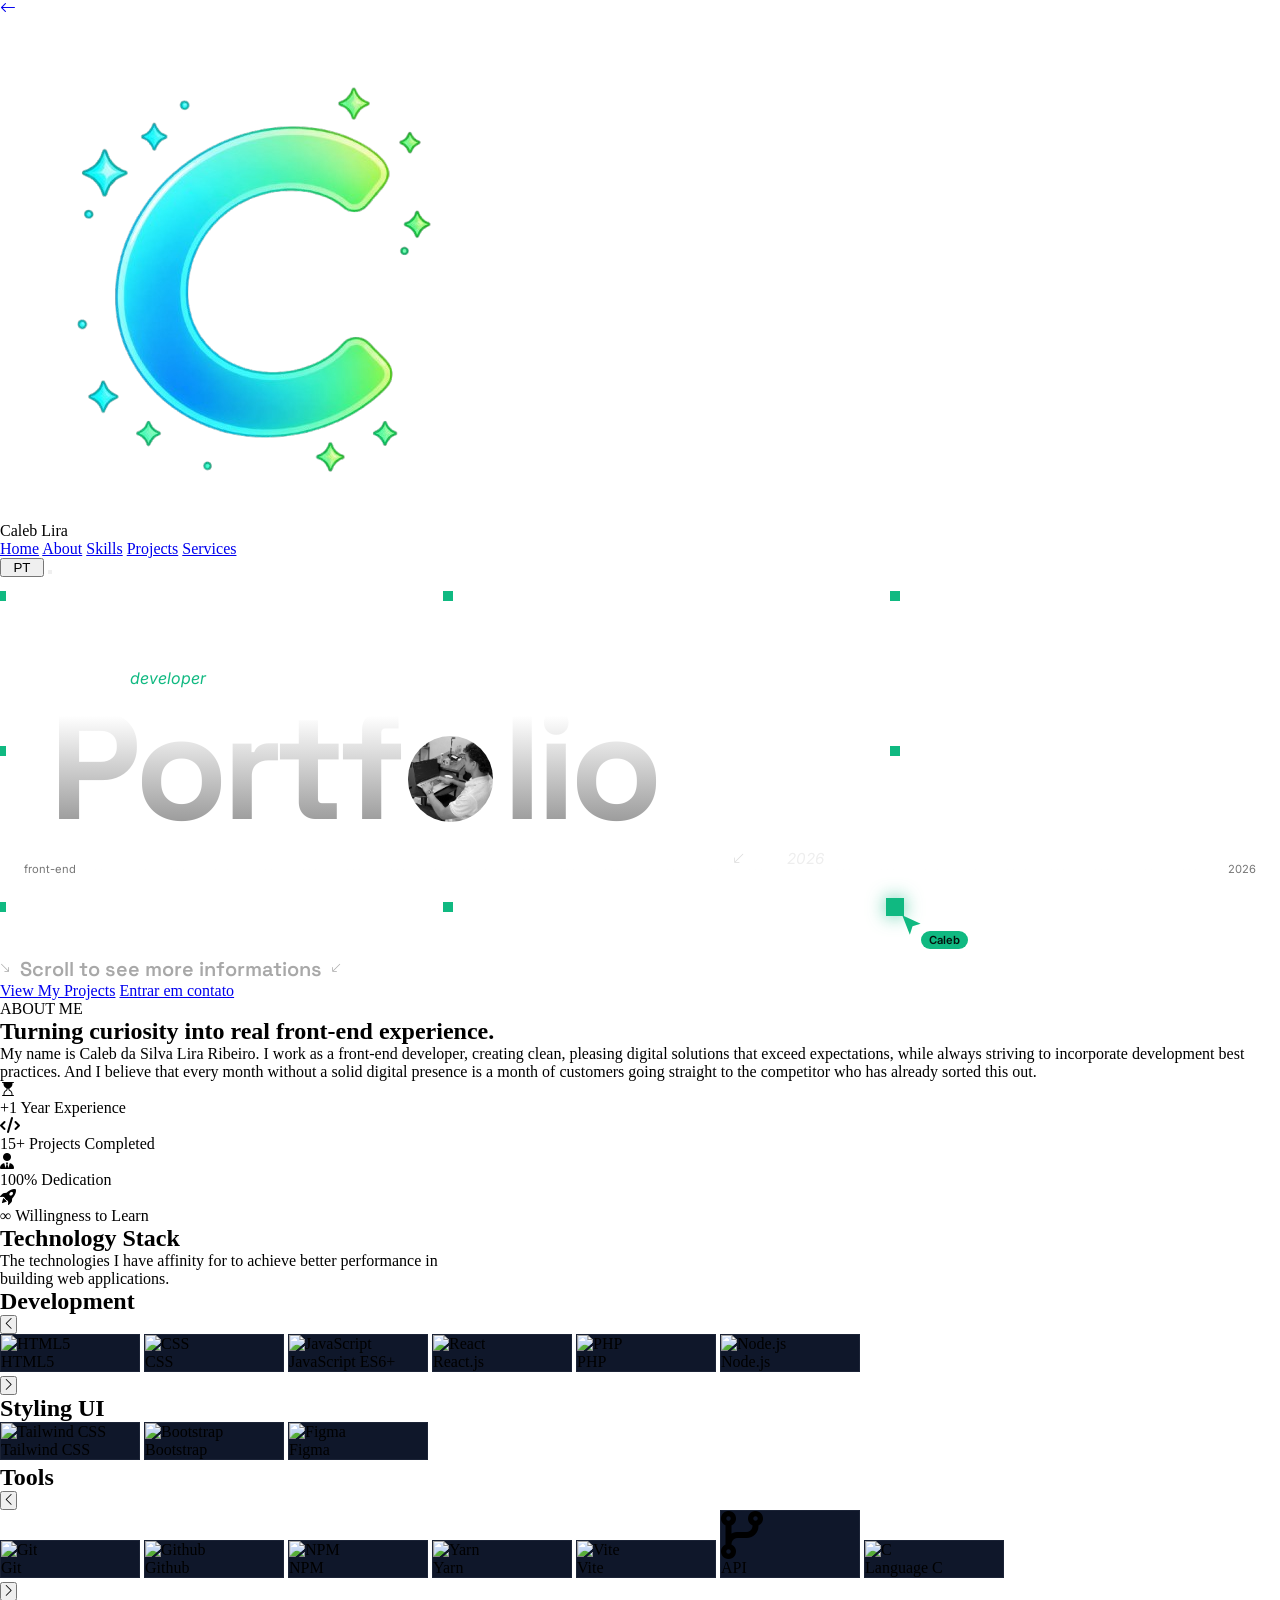
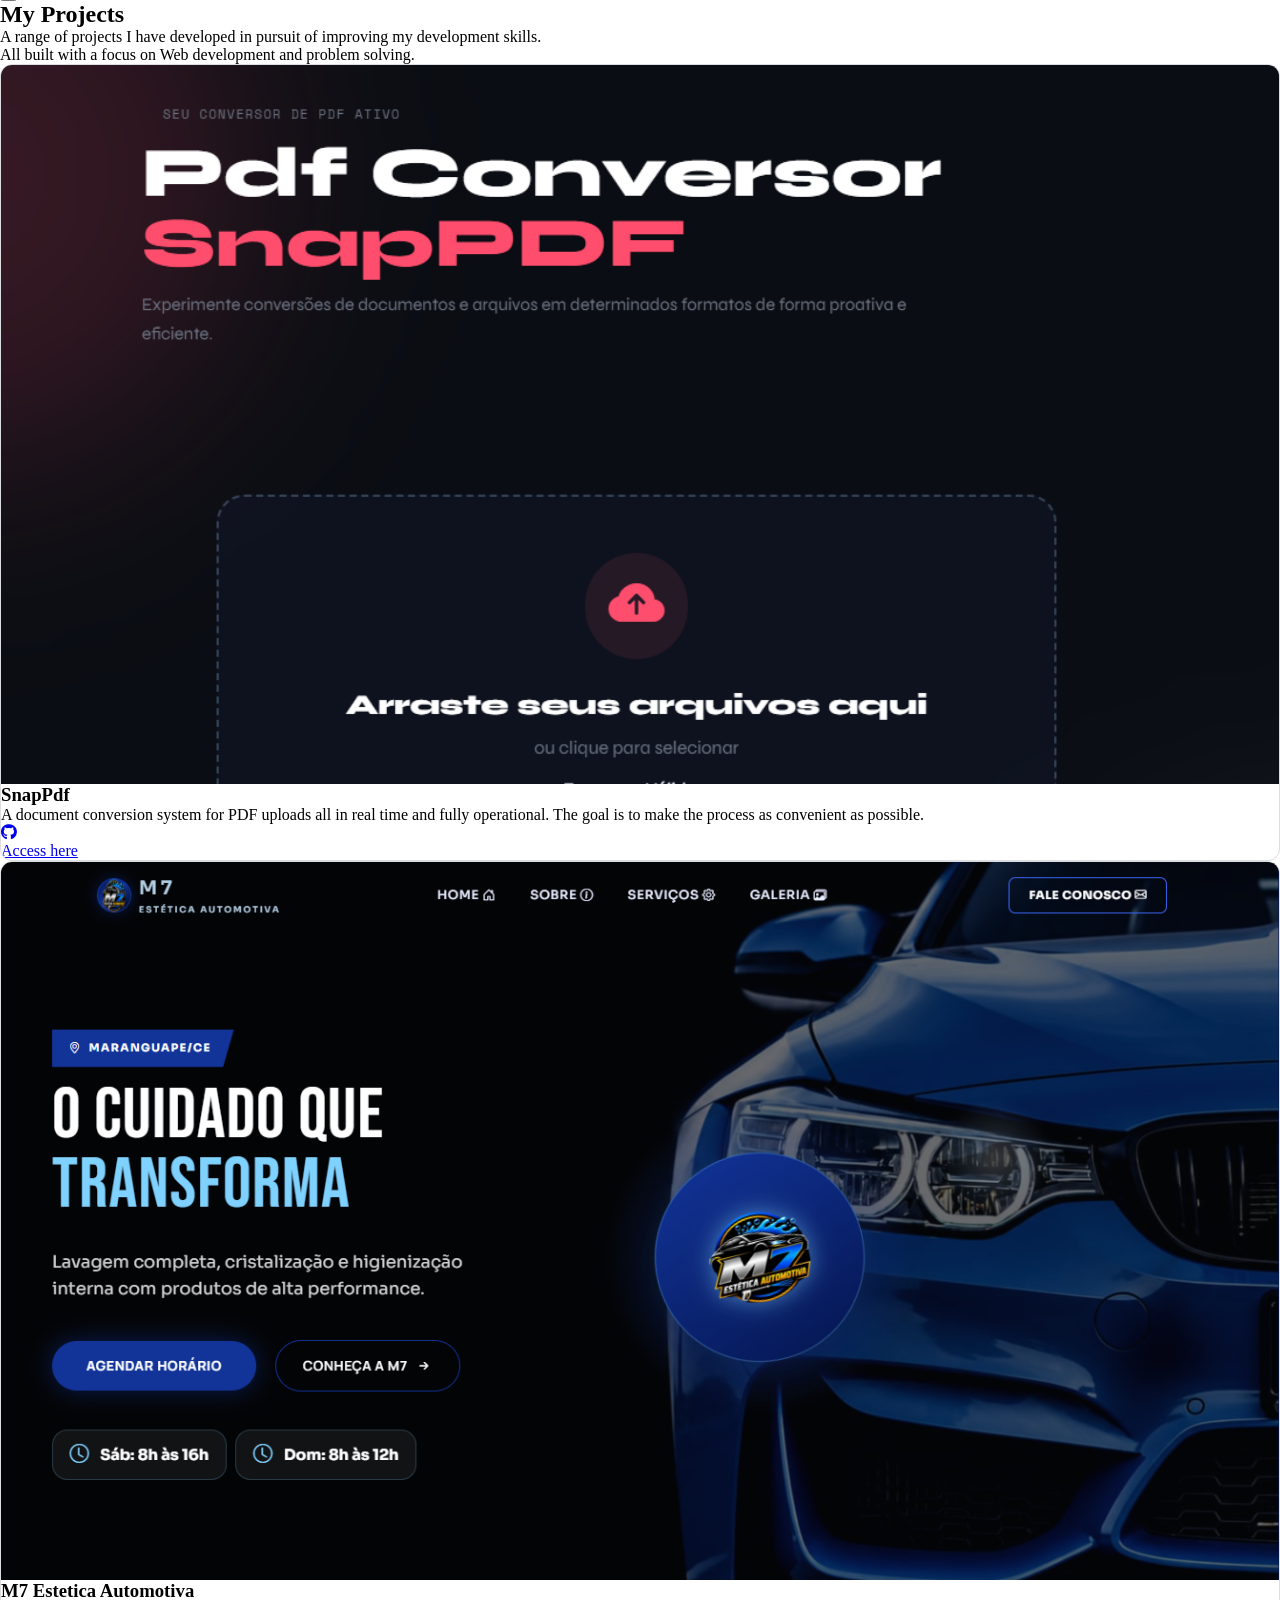
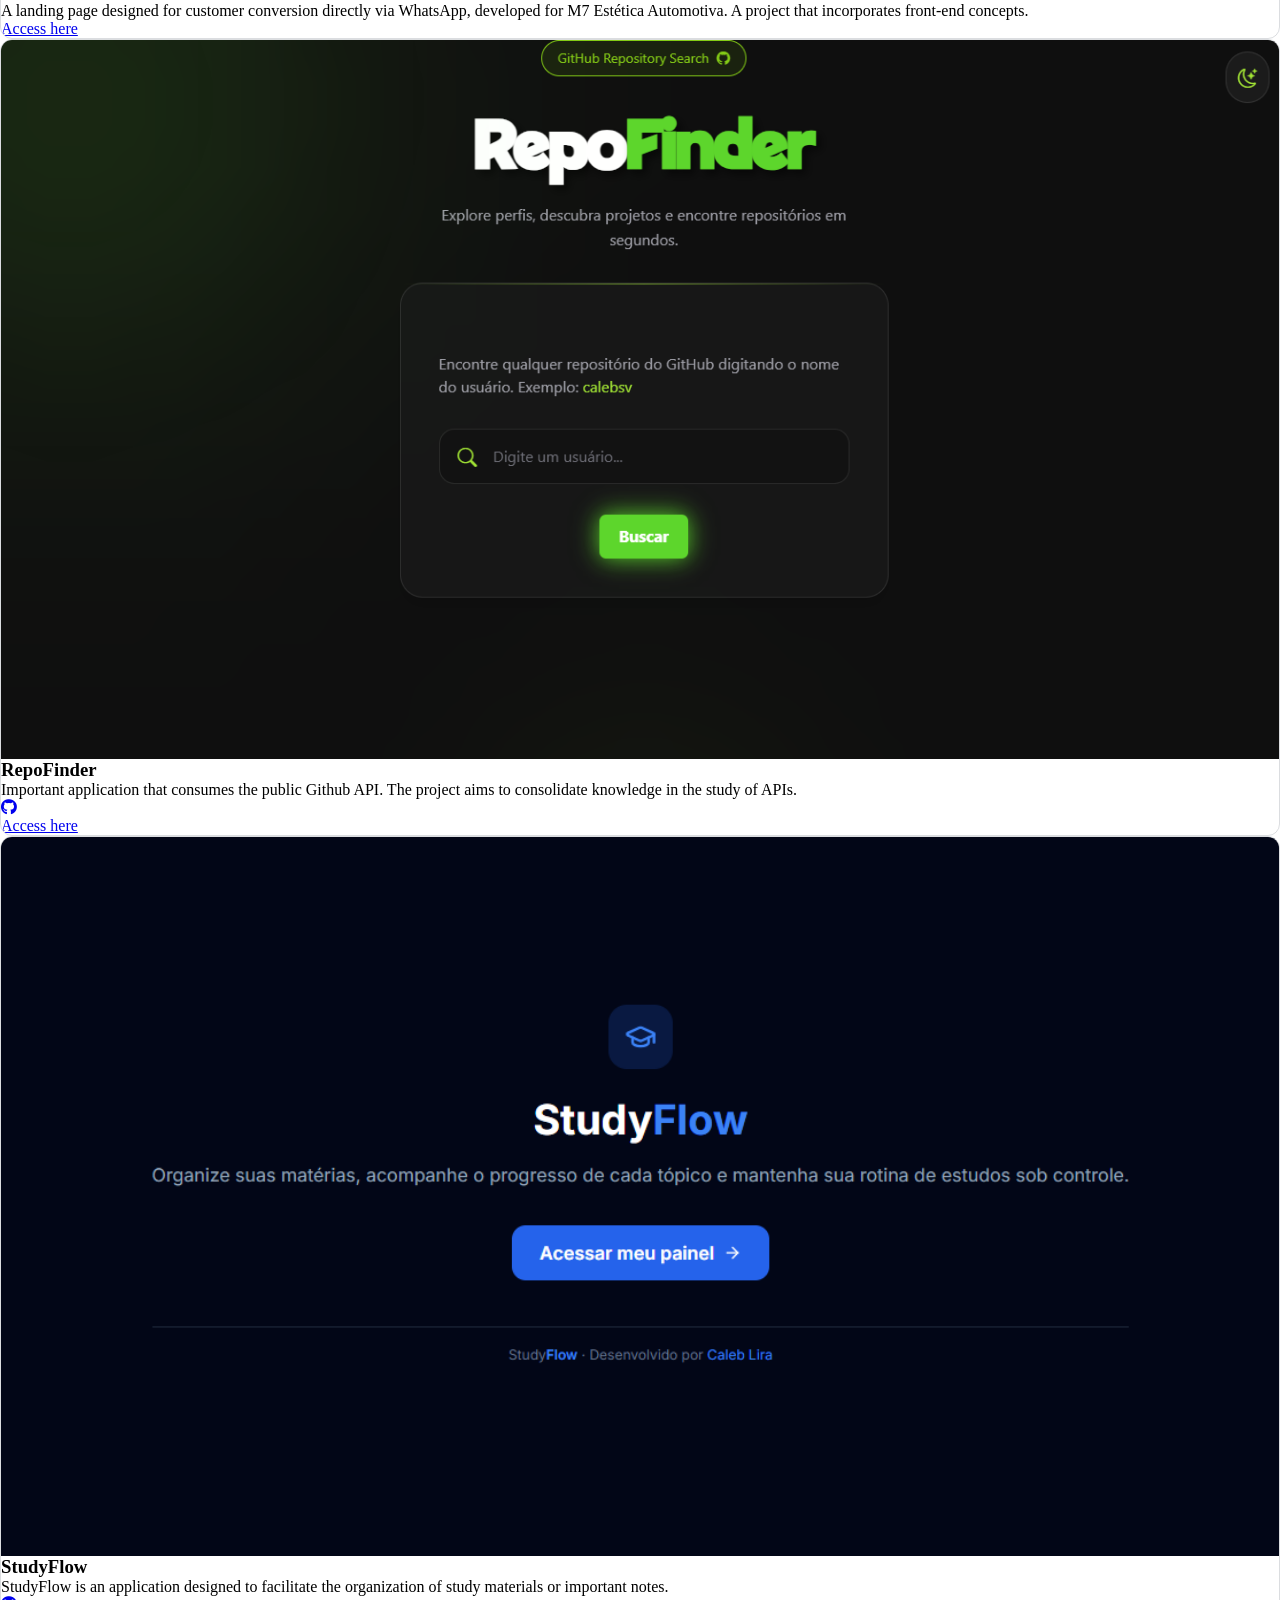
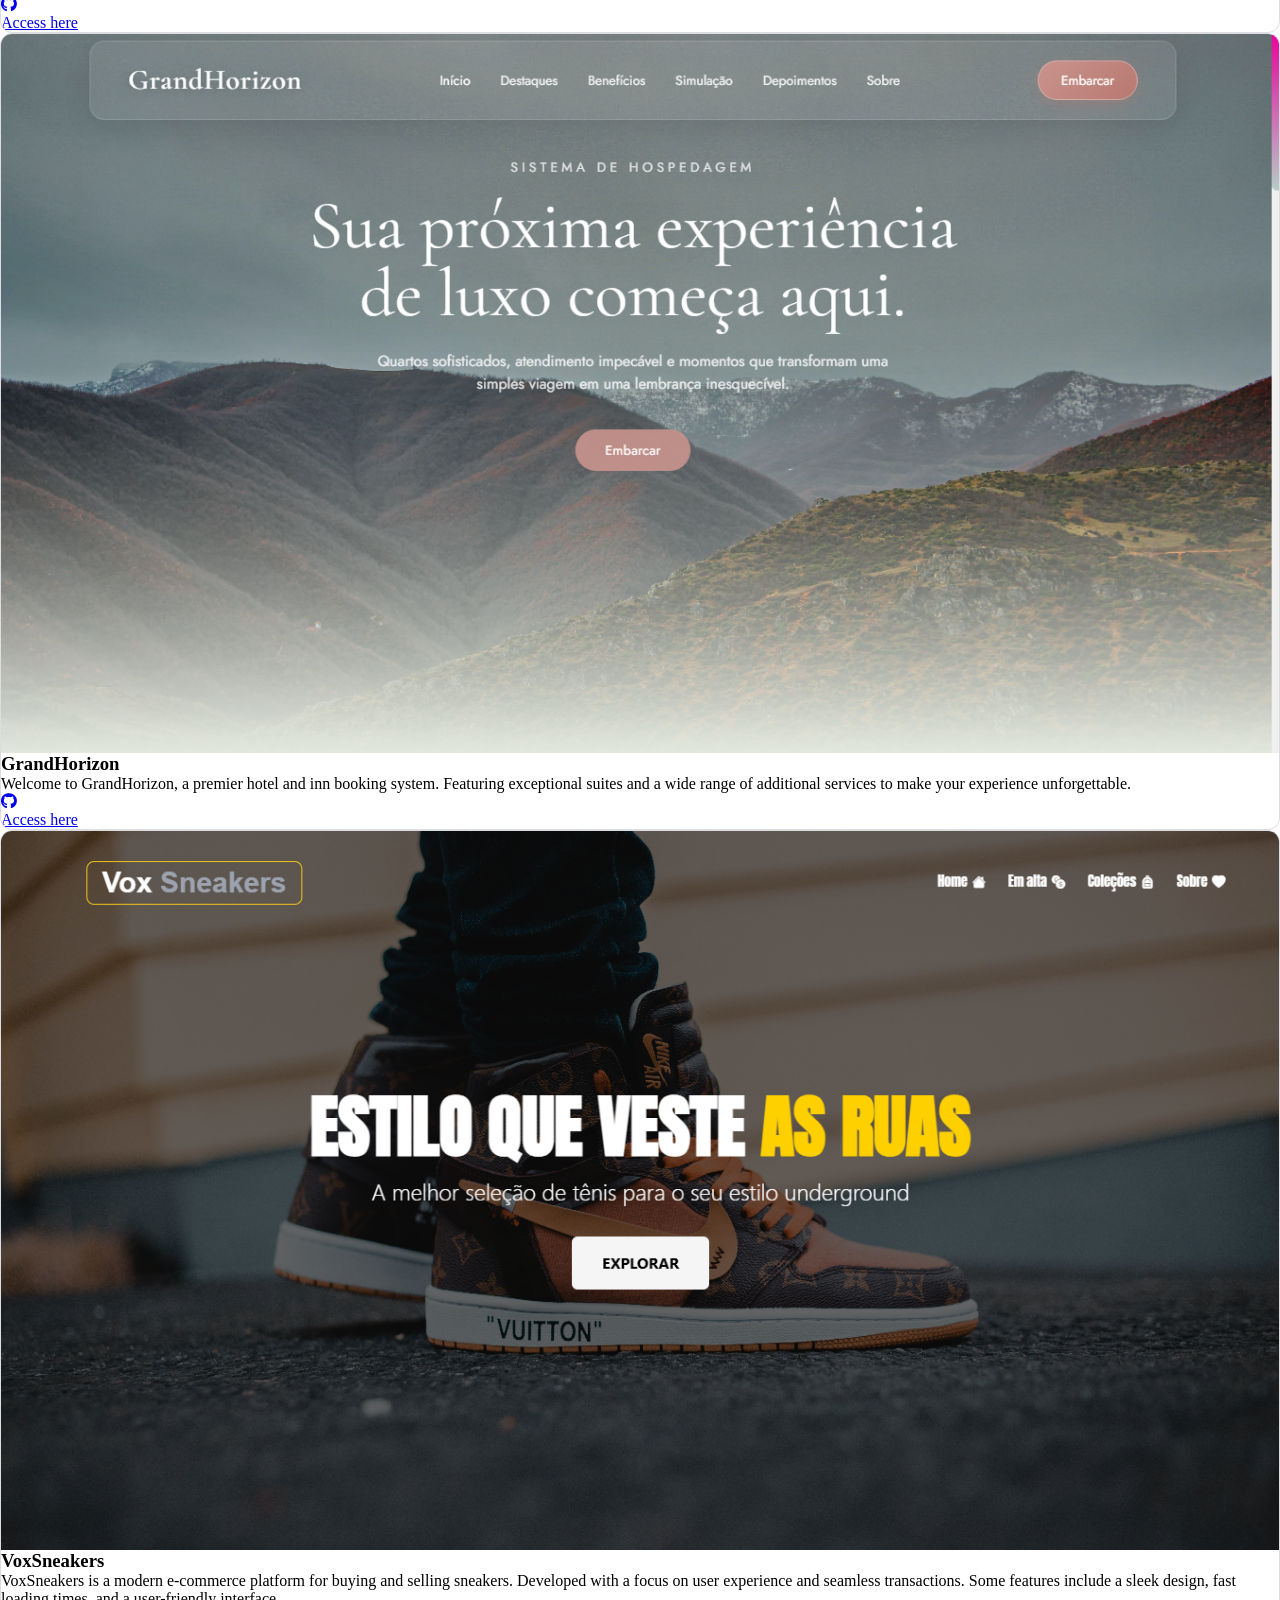
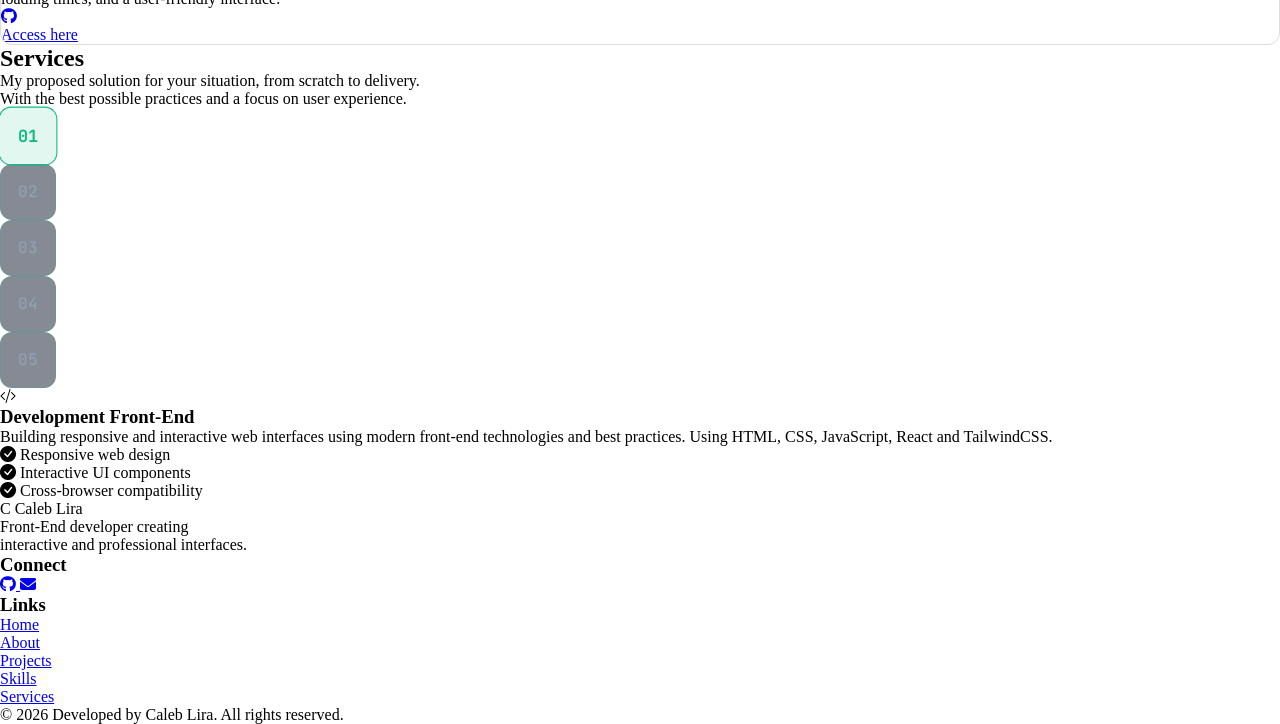
==== src/portfolio.html @ 84e89647 "feat: hero modificada" ====
<!DOCTYPE html>
<html lang="en">

<head>
  <meta charset="UTF-8" />
  <meta name="viewport" content="width=device-width, initial-scale=1.0" />
  <title>Caleb Lira | Front-End Developer</title>
  <script src="https://cdn.tailwindcss.com"></script>
  <link rel="stylesheet" href="https://cdnjs.cloudflare.com/ajax/libs/font-awesome/6.5.0/css/all.min.css" />
  <link rel="stylesheet" href="https://cdn.jsdelivr.net/gh/devicons/devicon@v2.15.1/devicon.min.css">
  <link rel="shortcut icon" href="assets/img/favicon.png" type="image/png">
  <meta name="description" content="Caleb Lira | Front-End Developer">
  <link rel="stylesheet" href="https://cdn.jsdelivr.net/npm/bootstrap-icons@1.11.3/font/bootstrap-icons.css">
  <link rel="preconnect" href="https://fonts.googleapis.com">
  <link rel="preconnect" href="https://fonts.gstatic.com" crossorigin>
  <link
    href="https://fonts.googleapis.com/css2?family=Inter:wght@300;400;500;600&family=Poppins:wght@600;700;800&display=swap"
    rel="stylesheet">
  <link href="https://fonts.googleapis.com/css2?family=Sora:wght@500;600;700&display=swap" rel="stylesheet">
  <link rel="preconnect" href="https://fonts.googleapis.com">
  <link rel="preconnect" href="https://fonts.gstatic.com" crossorigin>
  <link href="https://fonts.googleapis.com/css2?family=Space+Grotesk:wght@300..700&display=swap" rel="stylesheet">
  <link href="https://fonts.googleapis.com/css2?family=JetBrains+Mono:wght@400;500;600&display=swap" rel="stylesheet">
  <link rel="stylesheet" href="main.css">
  <script>
    tailwind.config = {
      theme: {
        extend: {
          colors: {
            primary: '#0f172a',
            secondary: '#10b981',
            night: "#060419",
          },
          fontFamily: {
            title: ['Poppins', 'sans-serif'],
            brand: ['Space Grotesk', 'sans-serif'],
            mono: ['JetBrains Mono', 'monospace'],
          }
        }
      }
    }
  </script>
</head>

<!--PORTFOLIO BY CALEBÃO-->

<body class="font-sans bg-night text-gray-200 overflow-x-hidden">

  <section class="relative overflow-hidden min-h-screen flex items-center justify-center px-4 pt-24 pb-24 sm:px-6"
    id="home">

    <div class="absolute inset-0 -z-10 pointer-events-none hero-bg"></div>

    <nav id="navbar" class="fixed top-0 left-0 w-full bg-transparent transition-all duration-300 ease-out z-50">
      <div class="px-6 py-4 max-w-7xl mx-auto flex items-center justify-between">
        <div class="nav-logo flex items-center gap-2 font-bold text-xl select-none">
          <a href="index.html" target="_self" data-i18n-aria="aria_back" aria-label="Go back to previous page" class="group w-9 h-9 flex items-center justify-center 
           rounded-full border border-secondary/50 
           text-white hover:text-slate-900 
           hover:bg-secondary 
           hover:-translate-x-1 
           transition-all duration-300
           hover:shadow-[0_0_20px_rgba(0,255,200,0.5)]">

            <i class="bi bi-arrow-left text-lg"></i>

          </a>
          <div
            class="w-9 h-9 flex items-center justify-center rounded-full bg-transparent border border-secondary text-primary font-bold">
            <img src="assets/img/favicon.png" alt="Logo"
              class="rounded-full hover:scale-110 transition-transform duration-300"></div>
          <span
            class="font-brand font-semibold hover:text-secondary transition-transform duration-300 transition-colors">
            Caleb Lira</span>
        </div>

        <div
          class="hidden md:flex absolute left-1/2 -translate-x-1/2 flex items-center gap-10 font-brand text-lg select-none">
          <a href="#home" data-i18n="nav_home" class="nav-link hover:text-secondary transition-colors">Home</a>
          <a href="#about" data-i18n="nav_about" class="nav-link hover:text-secondary transition-colors">About</a>
          <a href="#skills" data-i18n="nav_skills" class="nav-link hover:text-secondary transition-colors">Skills</a>
          <a href="#projects" data-i18n="nav_projects"
            class="nav-link hover:text-secondary transition-colors">Projects</a>
          <a href="#services" data-i18n="nav_services"
            class="nav-link hover:text-secondary transition-colors">Services</a>
        </div>

        <div class="flex items-center gap-3">
          <button id="langToggle" type="button" aria-label="Switch to Portuguese" class="flex items-center justify-center px-3 py-1.5 rounded-full border border-secondary/60
                   text-xs sm:text-sm font-brand font-semibold text-white
                   hover:bg-secondary hover:text-slate-900
                   hover:shadow-[0_0_20px_rgba(0,255,200,0.5)]
                   transition-all duration-300 select-none">
            PT
          </button>

          <button id="menuBtn" class="md:hidden relative w-8 h-6 flex flex-col justify-between z-50"
            data-i18n-aria="aria_menu" aria-label="Open menu">
            <span class="hamburger-line block h-0.5 w-full bg-white rounded"></span>
            <span class="hamburger-line block h-0.5 w-full bg-white rounded"></span>
            <span class="hamburger-line block h-0.5 w-full bg-white rounded"></span>
          </button>
        </div>

      </div>
    </nav>

    <div id="mobileMenu" class="fixed top-0 right-0 h-full w-64 bg-slate-900/95 backdrop-blur-lg border-l border-secondary z-40
         flex flex-col items-center justify-center gap-8 font-brand text-xl
         translate-x-full transition-transform duration-300 ease-in-out select-none">
      <a href="#home" data-i18n="nav_home" class="mobile-link hover:text-secondary transition-colors">Home</a>
      <a href="#about" data-i18n="nav_about" class="mobile-link hover:text-secondary transition-colors">About</a>
      <a href="#skills" data-i18n="nav_skills" class="mobile-link hover:text-secondary transition-colors">Skills</a>
      <a href="#projects" data-i18n="nav_projects"
        class="mobile-link hover:text-secondary transition-colors">Projects</a>
      <a href="#services" data-i18n="nav_services"
        class="mobile-link hover:text-secondary transition-colors">Services</a>
    </div>

    <div id="menuOverlay"
      class="fixed inset-0 bg-black/60 z-30 opacity-0 pointer-events-none transition-opacity duration-300"></div>
    <div id="glow" class="pointer-events-none fixed w-32 h-32 sm:w-40 sm:h-40 bg-cyan-500/30 rounded-full blur-3xl">
    </div>

    <!-- conteúdo da hero -->
    <div class="w-full flex flex-col items-center select-none">

      <div class="hx-box">
        <span class="hx-h" data-p="tl"></span>
        <span class="hx-h" data-p="tm"></span>
        <span class="hx-h" data-p="tr"></span>
        <span class="hx-h" data-p="ml"></span>
        <span class="hx-h" data-p="mr"></span>
        <span class="hx-h" data-p="bl"></span>
        <span class="hx-h" data-p="bm"></span>
        <span class="hx-h hx-h--lg" data-p="br"></span>

        <div class="hx-cursor" aria-hidden="true">
          <svg viewBox="0 0 24 24" width="26" height="26">
            <path d="M3 2l17 8-7.5 2.2L10 20z" fill="currentColor" />
          </svg>
          <span>Caleb</span>
        </div>

        <p class="hx-label" data-i18n-html="hero_label"><b>Front-end</b> <i>developer</i></p>

        <h1 class="hx-title" aria-label="Portfolio">
          <span aria-hidden="true"><span class="hx-mask"><span class="hx-ch" style="--i:0">P</span></span><!--
  --><span class="hx-mask"><span class="hx-ch" style="--i:1">o</span></span><!--
  --><span class="hx-mask"><span class="hx-ch" style="--i:2">r</span></span><!--
  --><span class="hx-mask"><span class="hx-ch" style="--i:3">t</span></span><!--
  --><span class="hx-mask"><span class="hx-ch" style="--i:4">f</span></span><!--
  --><span class="hx-orb"><img src="assets/img/perfil.jpeg" alt=""></span><!--
  --><span class="hx-mask"><span class="hx-ch" style="--i:6">l</span></span><!--
  --><span class="hx-mask"><span class="hx-ch" style="--i:7">i</span></span><!--
  --><span class="hx-mask"><span class="hx-ch" style="--i:8">o</span></span></span>
        </h1>

        <div class="hx-meta">
          <span class="hx-meta-btn"><i class="bi bi-arrow-down-left"></i></span>
          <span class="hx-year">2026</span>
        </div>

        <span class="hx-glass" aria-hidden="true"></span>
      </div>

      <p class="hx-hint">
        <i class="bi bi-arrow-down-right"></i>
        <span data-i18n="hero_hint">Scroll to see more informations</span>
        <i class="bi bi-arrow-down-left"></i>
      </p>

      <div class="hx-cta flex flex-col sm:flex-row gap-4 w-full sm:w-auto mt-6">
        <a href="#projects" data-i18n="btn_view_projects"
          class="text-center px-6 py-3 bg-secondary text-primary font-brand rounded-lg font-semibold hover:-translate-y-1 transition btnBrowse transition-all duration-300 hover:shadow-[0_0_30px_rgba(16,185,129,0.6)]">
          View My Projects
        </a>
        <a href="https://wa.me/5585998487745" target="_blank" class="group relative overflow-hidden text-center px-6 py-3 rounded-lg border border-secondary
         text-white font-brand font-semibold hover:-translate-y-1 transition-all duration-300
         hover:shadow-[0_0_30px_rgba(16,185,129,0.6)]">
          <span class="absolute inset-0 bg-gradient-to-r from-emerald-400 to-secondary scale-x-0 origin-left
               transition-transform duration-500 group-hover:scale-x-100"></span>
          <span data-i18n="btn_cta_wpp"
            class="relative z-10 group-hover:text-slate-900 transition-colors duration-300">Entrar em contato</span>
        </a>
      </div>
    </div>

    <div class="hx-rail" aria-hidden="true">
      <span>front-end</span><i></i><span>2026</span>
    </div>

  </section>

  <div class="fade-inn card">
    <section id="about" class="relative pb-32 px-4 mx-auto pt-24 font-brand max-w-6xl">

      <div class="grid grid-cols-1 md:grid-cols-2 gap-12 items-center">

        <div class="reveal select-none">
          <span data-i18n="about_badge"
            class="inline-block text-xs font-semibold tracking-wider text-white px-3 py-1 mb-4">
            ABOUT ME
          </span>

          <h2 class="text-3xl sm:text-4xl font-bold text-white leading-tight mb-4">
            <span data-i18n="about_heading1">Turning curiosity into</span>
            <span data-i18n="about_heading2" class="text-secondary">real front-end experience.</span>
          </h2>

          <p data-i18n="about_paragraph" class="text-slate-400 text-base leading-relaxed mb-8 max-w-md">
            My name is Caleb da Silva Lira Ribeiro. I work as a front-end developer, creating clean, pleasing digital
            solutions that exceed expectations, while always striving to incorporate development best practices. And I
            believe that every month without a solid digital presence is a month of customers going straight to the
            competitor who has already sorted this out.
          </p>

        </div>

        <div class="grid grid-cols-2 gap-6 reveal reveal-delay-1 select-none">

          <div class="flex flex-col gap-2">
            <div
              class="w-11 h-11 rounded-lg bg-gradient-to-br from-sky-900 to-slate-900 flex items-center justify-center text-secondary text-lg hover:scale-110 transition-transform duration-300">
              <i class="bi bi-hourglass-top"></i>
            </div>
            <span class="text-2xl font-bold text-white">+1</span>
            <span data-i18n="stat_year" class="text-sm text-slate-400">Year Experience</span>
          </div>

          <div class="flex flex-col gap-2">
            <div
              class="w-11 h-11 rounded-lg bg-gradient-to-br from-sky-900 to-slate-900 flex items-center justify-center text-secondary text-lg hover:scale-110 transition-transform duration-300">
              <i class="fas fa-code"></i>
            </div>
            <span class="text-2xl font-bold text-white">15+</span>
            <span data-i18n="stat_projects" class="text-sm text-slate-400">Projects Completed</span>
          </div>

          <div class="flex flex-col gap-2">
            <div
              class="w-11 h-11 rounded-lg bg-gradient-to-br from-sky-900 to-slate-900 flex items-center justify-center text-secondary text-lg hover:scale-110 transition-transform duration-300">
              <i class="fas fa-user-tie"></i>
            </div>
            <span class="text-2xl font-bold text-white">100%</span>
            <span data-i18n="stat_dedication" class="text-sm text-slate-400">Dedication</span>
          </div>

          <div class="flex flex-col gap-2">
            <div
              class="w-11 h-11 rounded-lg bg-gradient-to-br from-sky-900 to-slate-900 flex items-center justify-center text-secondary text-lg hover:scale-110 transition-transform duration-300">
              <i class="bi bi-rocket-takeoff-fill"></i>
            </div>
            <span class="text-2xl font-bold text-white">∞</span>
            <span data-i18n="stat_learn" class="text-sm text-slate-400">Willingness to Learn</span>
          </div>

        </div>
      </div>

    </section>
  </div>

  <div class="fade-inn card">
    <section id="skills"
      class="h-auto py-20 px-10 font-brand bg-gradient-to-br from-slate-900 via-blue-950 to-emerald-950 text-white select-none">
      <h2 data-i18n="skills_title" class="text-3xl font-bold text-center mb-5 reveal">Technology Stack</h2>
      <p data-i18n-html="skills_subtitle" class="text-center mb-8 font-semibold text-secondary reveal">The technologies
        I have affinity for to achieve
        better
        performance in <br>building web applications.</p>

      <div class="py-6 px-4 space-y-10">
        <div class="relative max-w-6xl mx-auto bg-slate-900 rounded-2xl p-6 shadow-lg reveal">
          <h2 data-i18n="skills_dev_title" class="text-2xl font-bold mb-4 text-center">Development</h2>
          <button id="prevFront"
            class="opacity-0 pointer-events-none absolute left-0 top-1/2 -translate-y-1/2 z-20 w-12 h-12 rounded-full bg-white/10 backdrop-blur-lg border border-white/10 text-white hover:bg-primary hover:border-lime-500 hover:scale-110 transition-all duration-300 shadow-lg flex items-center justify-center">
            <i class="bi bi-chevron-left text-xl"></i>
          </button>
          <div class="flex gap-6 overflow-x-auto scroll-smooth px-12" id="frontSlider">
            <div
              class="relative bg-gray-800 rounded-xl p-5 hover:bg-gray-700 transition-all duration-300 shadow-lg hover:shadow-xl w-36 sm:w-44 cursor-pointer skill-card mt-4 flex-shrink-0">
              <div class="w-full h-24 sm:h-28 flex items-center justify-center">
                <img src="https://cdn.jsdelivr.net/gh/devicons/devicon@2.16.0/icons/html5/html5-original.svg"
                  class="w-16 h-16 skill-icon" alt="HTML5" />
              </div>
              <div class="text-center mt-2">
                <span class="text-sm font-medium">HTML5</span>
              </div>
            </div>

            <div
              class="relative bg-gray-800 rounded-xl p-5 hover:bg-gray-700 transition-all duration-300 shadow-lg hover:shadow-xl w-36 sm:w-44 cursor-pointer skill-card mt-4 flex-shrink-0">
              <div class="w-full h-24 sm:h-28 flex items-center justify-center">
                <img src="https://cdn.jsdelivr.net/gh/devicons/devicon@2.16.0/icons/css3/css3-original.svg"
                  class="w-16 h-16 skill-icon" alt="CSS" />
              </div>
              <div class="text-center mt-2">
                <span class="text-sm font-medium">CSS</span>
              </div>
            </div>

            <div
              class="relative bg-gray-800 rounded-xl p-5 hover:bg-gray-700 transition-all duration-300 shadow-lg hover:shadow-xl w-36 sm:w-44 cursor-pointer skill-card mt-4 flex-shrink-0">
              <div class="w-full h-24 sm:h-28 flex items-center justify-center">
                <img src="https://cdn.jsdelivr.net/gh/devicons/devicon@2.16.0/icons/javascript/javascript-original.svg"
                  class="w-16 h-16 skill-icon" alt="JavaScript" />
              </div>
              <div class="text-center mt-2">
                <span class="text-sm font-medium">JavaScript ES6+</span>
              </div>
            </div>

            <div
              class="relative bg-gray-800 rounded-xl p-5 hover:bg-gray-700 transition-all duration-300 shadow-lg hover:shadow-xl w-36 sm:w-44 cursor-pointer skill-card mt-4 flex-shrink-0">
              <div class="w-full h-24 sm:h-28 flex items-center justify-center">
                <img src="https://cdn.jsdelivr.net/gh/devicons/devicon@2.16.0/icons/react/react-original.svg"
                  class="w-16 h-16 skill-icon" alt="React" />
              </div>
              <div class="text-center mt-2">
                <span class="text-sm font-medium">React.js</span>
              </div>
            </div>

            <div
              class="relative bg-gray-800 rounded-xl p-5 hover:bg-gray-700 transition-all duration-300 shadow-lg hover:shadow-xl w-36 sm:w-44 cursor-pointer skill-card mt-4 flex-shrink-0">
              <div class="w-full h-24 sm:h-28 flex items-center justify-center">
                <img src="https://cdn.jsdelivr.net/gh/devicons/devicon@2.16.0/icons/php/php-original.svg"
                  class="w-16 h-16 skill-icon" alt="PHP" />
              </div>
              <div class="text-center mt-2">
                <span class="text-sm font-medium">PHP</span>
              </div>
            </div>

            <div
              class="relative bg-gray-800 rounded-xl p-5 hover:bg-gray-700 transition-all duration-300 shadow-lg hover:shadow-xl w-36 sm:w-44 cursor-pointer skill-card mt-4 flex-shrink-0">
              <div class="w-full h-24 sm:h-28 flex items-center justify-center">
                <img src="https://cdn.jsdelivr.net/gh/devicons/devicon@2.16.0/icons/nodejs/nodejs-original.svg"
                  class="w-16 h-16 skill-icon" alt="Node.js" />
              </div>
              <div class="text-center mt-2">
                <span class="text-sm font-medium">Node.js</span>
              </div>
            </div>
          </div>
          <button id="nextFront"
            class="opacity-0 pointer-events-none absolute right-0 top-1/2 -translate-y-1/2 z-20 w-12 h-12 rounded-full bg-white/10 backdrop-blur-lg border border-white/10 text-white hover:bg-primary hover:border-lime-500 hover:scale-110 transition-all duration-300 shadow-lg flex items-center justify-center">
            <i class="bi bi-chevron-right text-white"></i>
          </button>
        </div>

        <div class="relative max-w-6xl mx-auto bg-slate-900 rounded-2xl p-6 shadow-lg reveal reveal-delay-1">
          <h2 data-i18n="skills_styling_title" class="text-2xl font-bold mb-4 text-center">Styling UI</h2>
          <div class="flex justify-center gap-6 flex-wrap">
            <div
              class="relative bg-gray-800 rounded-xl p-5 hover:bg-gray-700 transition-all duration-300 shadow-lg hover:shadow-xl w-36 sm:w-44 cursor-pointer skill-card mt-4 flex-shrink-0">
              <div class="w-full h-24 sm:h-28 flex items-center justify-center">
                <img
                  src="https://cdn.jsdelivr.net/gh/devicons/devicon@2.16.0/icons/tailwindcss/tailwindcss-original.svg"
                  class="w-16 h-16 skill-icon" alt="Tailwind CSS" />
              </div>
              <div class="text-center mt-2">
                <span class="text-sm font-medium">Tailwind CSS</span>
              </div>
            </div>
            <div
              class="relative bg-gray-800 rounded-xl p-5 hover:bg-gray-700 transition-all duration-300 shadow-lg hover:shadow-xl w-36 sm:w-44 cursor-pointer skill-card mt-4 flex-shrink-0">
              <div class="w-full h-24 sm:h-28 flex items-center justify-center">
                <img src="https://cdn.jsdelivr.net/gh/devicons/devicon@2.16.0/icons/bootstrap/bootstrap-original.svg"
                  class="w-16 h-16 skill-icon" alt="Bootstrap" />
              </div>
              <div class="text-center mt-2">
                <span class="text-sm font-medium">Bootstrap</span>
              </div>
            </div>
            <div
              class="relative bg-gray-800 rounded-xl p-5 hover:bg-gray-700 transition-all duration-300 shadow-lg hover:shadow-xl w-36 sm:w-44 cursor-pointer skill-card mt-4 flex-shrink-0">
              <div class="w-full h-24 sm:h-28 flex items-center justify-center">
                <img src="https://cdn.jsdelivr.net/gh/devicons/devicon@2.16.0/icons/figma/figma-original.svg"
                  class="w-16 h-16 skill-icon" alt="Figma" />
              </div>
              <div class="text-center mt-2">
                <span class="text-sm font-medium">Figma</span>
              </div>
            </div>
          </div>
        </div>

        <div class="relative max-w-6xl mx-auto bg-slate-900 rounded-2xl p-6 shadow-lg reveal reveal-delay-2">
          <h2 data-i18n="skills_tools_title" class="text-2xl font-bold mb-4 text-center">Tools</h2>
          <button id="previousFront"
            class="opacity-0 pointer-events-none absolute left-0 top-1/2 -translate-y-1/2 z-20 w-12 h-12 rounded-full bg-white/10 backdrop-blur-lg border border-white/10 text-white hover:bg-primary hover:border-lime-500 hover:scale-110 transition-all duration-300 shadow-lg flex items-center justify-center">
            <i class="bi bi-chevron-left text-xl"></i>
          </button>
          <div class="flex gap-6 overflow-x-auto scroll-smooth px-12" id="develoupSlider">
            <div
              class="relative bg-gray-800 rounded-xl p-5 hover:bg-gray-700 transition-all duration-300 shadow-lg hover:shadow-xl w-36 sm:w-44 cursor-pointer skill-card mt-4 flex-shrink-0">
              <div class="w-full h-24 sm:h-28 flex items-center justify-center">
                <img src="https://cdn.jsdelivr.net/gh/devicons/devicon@2.16.0/icons/git/git-original.svg"
                  class="w-16 h-16 skill-icon" alt="Git" />
              </div>
              <div class="text-center mt-2">
                <span class="text-sm font-medium">Git</span>
              </div>
            </div>

            <div
              class="relative bg-gray-800 rounded-xl p-5 hover:bg-gray-700 transition-all duration-300 shadow-lg hover:shadow-xl w-36 sm:w-44 cursor-pointer skill-card mt-4 flex-shrink-0">
              <div class="w-full h-24 sm:h-28 flex items-center justify-center">
                <img src="https://cdn.jsdelivr.net/gh/devicons/devicon@2.16.0/icons/github/github-original.svg"
                  class="w-16 h-16 skill-icon" alt="Github" />
              </div>
              <div class="text-center mt-2">
                <span class="text-sm font-medium">Github</span>
              </div>
            </div>

            <div
              class="relative bg-gray-800 rounded-xl p-5 hover:bg-gray-700 transition-all duration-300 shadow-lg hover:shadow-xl w-36 sm:w-44 cursor-pointer skill-card mt-4 flex-shrink-0">
              <div class="w-full h-24 sm:h-28 flex items-center justify-center">
                <img src="https://cdn.jsdelivr.net/gh/devicons/devicon@2.16.0/icons/npm/npm-original-wordmark.svg"
                  class="w-16 h-16 skill-icon" alt="NPM" />
              </div>
              <div class="text-center mt-2">
                <span class="text-sm font-medium">NPM</span>
              </div>
            </div>

            <div
              class="relative bg-gray-800 rounded-xl p-5 hover:bg-gray-700 transition-all duration-300 shadow-lg hover:shadow-xl w-36 sm:w-44 cursor-pointer skill-card mt-4 flex-shrink-0">
              <div class="w-full h-24 sm:h-28 flex items-center justify-center">
                <img src="https://cdn.jsdelivr.net/gh/devicons/devicon@2.16.0/icons/yarn/yarn-original.svg"
                  class="w-16 h-16 skill-icon" alt="Yarn" />
              </div>
              <div class="text-center mt-2">
                <span class="text-sm font-medium">Yarn</span>
              </div>
            </div>

            <div
              class="relative bg-gray-800 rounded-xl p-5 hover:bg-gray-700 transition-all duration-300 shadow-lg hover:shadow-xl w-36 sm:w-44 cursor-pointer skill-card mt-4 flex-shrink-0">
              <div class="w-full h-24 sm:h-28 flex items-center justify-center">
                <img src="https://cdn.jsdelivr.net/gh/devicons/devicon@2.16.0/icons/vite/vite-original.svg"
                  class="w-16 h-16 skill-icon" alt="Vite" />
              </div>
              <div class="text-center mt-2">
                <span class="text-sm font-medium">Vite</span>
              </div>
            </div>

            <div
              class="relative bg-gray-800 rounded-xl p-5 hover:bg-gray-700 transition-all duration-300 shadow-lg hover:shadow-xl w-36 sm:w-44 cursor-pointer skill-card mt-4 flex-shrink-0">
              <div class="w-full h-24 sm:h-28 flex items-center justify-center">
                <i class="fas fa-code-branch fa-3x text-blue-400"></i>
              </div>
              <div class="text-center mt-2">
                <span class="text-sm font-medium">API</span>
              </div>
            </div>
            <div
              class="relative bg-gray-800 rounded-xl p-5 hover:bg-gray-700 transition-all duration-300 shadow-lg hover:shadow-xl w-36 sm:w-44 cursor-pointer skill-card mt-4 flex-shrink-0">
              <div class="w-full h-24 sm:h-28 flex items-center justify-center">
                <img src="https://cdn.jsdelivr.net/gh/devicons/devicon@2.16.0/icons/c/c-original.svg" alt="C"
                  class="w-16 h-16 skill-icon" />
              </div>
              <div class="text-center mt-2">
                <span data-i18n="skill_c" class="text-sm font-medium">Language C</span>
              </div>
            </div>
          </div>
          <button id="nextiousFront"
            class="opacity-0 pointer-events-none absolute right-0 top-1/2 -translate-y-1/2 z-20 w-12 h-12 rounded-full bg-white/10 backdrop-blur-lg border border-white/10 text-white hover:bg-primary hover:border-lime-500 hover:scale-110 transition-all duration-300 shadow-lg flex items-center justify-center">
            <i class="bi bi-chevron-right text-white"></i>
          </button>
        </div>
      </div>
  </div>
  </section>
  </div>

  <div class="fade-inn card">
    <section id="projects" class="py-20 bg-primary/80 font-brand select-none">
      <div class="container mx-auto px-4 sm:px-6 lg:px-8">
        <h2 data-i18n="projects_title" class="text-3xl font-bold text-center mb-12 reveal">My Projects</h2>
        <p data-i18n-html="projects_subtitle" class="text-center mb-8 font-semibold text-secondary reveal">A range of
          projects I have developed in pursuit
          of
          improving
          my development skills.<br> All built with a focus on Web development and conflict resolution.</p>

        <div class="projects-grid grid gap-8 md:grid-cols-2 lg:grid-cols-3">

          <div class="reveal select-none">
            <article class="project-card">
              <div class="project-image-container">
                <img src="assets/img/Projeto-1.png" alt="Projeto-1" class="project-image" loading="lazy">
              </div>

              <div class="p-6">
                <h3 class="text-xl font-bold mb-2 text-white">SnapPdf</h3>
                <p data-i18n="proj1_desc" class="text-gray-400 text-sm mb-4">A document conversion system for PDF
                  uploads all in real time and
                  fully operational. The goal is to make the process as a convenient as possible.</p>
                <div class="flex justify-between items-center">
                  <div class="flex gap-4">
                    <a href="https://github.com/calebsv/SnapPdf" target="_blank"
                      class="text-secondary hover:text-green-400 transition-colors"><i
                        class="fab fa-github text-xl"></i>
                    </a>
                  </div>
                  <a href="https://snappdf.freedev.app/" data-i18n="btn_access"
                    class="px-4 py-2 text-sm font-medium text-white bg-gradient-to-r from-green-500 to-secondary rounded-lg hover:opacity-90 transition-opacity"
                    target="_blank"><span>Access
                      here</span>
                  </a>
                </div>
              </div>
            </article>
          </div>

          <div class="reveal reveal-delay-1">
            <article class="project-card">
              <div class="project-image-container">
                <img src="assets/img/Projeto-2.png" alt="Projeto-2" class="project-image" loading="lazy">
              </div>

              <div class="p-6">
                <h3 class="text-xl font-bold mb-2 text-white">M7 Estetica Automotiva</h3>
                <p data-i18n="proj2_desc" class="text-gray-400 text-sm mb-4">A landing page designed for customer
                  conversion directly via WhatsApp, developed for M7 Estética Automotiva. A project that incorporates
                  front-end concepts.</p>
                <div class="flex justify-between items-center">
                  <a href="https://m7esteticaautomotiva.netlify.app/" target="_blank" data-i18n="btn_access"
                    class="px-4 py-2 text-sm font-medium text-white bg-gradient-to-r from-green-500 to-secondary rounded-lg hover:opacity-90 transition-opacity"><span>Access
                      here</span>
                  </a>
                </div>
              </div>
            </article>
          </div>

          <div class="reveal reveal-delay-2">
            <article class="project-card">
              <div class="project-image-container">
                <img src="assets/img/Projeto-3.png" alt="Projeto-3" class="project-image" loading="lazy">
              </div>

              <div class="p-6">
                <h3 class="text-xl font-bold mb-2 text-white">RepoFinder</h3>
                <p data-i18n="proj3_desc" class="text-gray-400 text-sm mb-4">Important application that consumes the
                  public Github API. The
                  project aims to consolidate knowledge in the study of APIs</p>
                <div class="flex justify-between items-center">
                  <div class="flex gap-4">
                    <a href="https://github.com/calebsv/RepoFinder" target="_blank"
                      class="text-secondary hover:text-green-400 transition-colors"><i
                        class="fab fa-github text-xl"></i>
                    </a>
                  </div>
                  <a href="https://finderepo.netlify.app/" target="_blank" data-i18n="btn_access"
                    class="px-4 py-2 text-sm font-medium text-white bg-gradient-to-r from-green-500 to-secondary rounded-lg hover:opacity-90 transition-opacity"><span>Access
                      here</span>
                  </a>
                </div>
              </div>
            </article>
          </div>

          <div class="reveal reveal-delay-1">
            <article class="project-card">
              <div class="project-image-container">
                <img src="assets/img/Projeto-4.png" alt="Projeto-4" class="project-image" loading="lazy">
              </div>

              <div class="p-6">
                <h3 class="text-xl font-bold mb-2 text-white">StudyFlow</h3>
                <p data-i18n="proj4_desc" class="text-gray-400 text-sm mb-4">StudyFlow is a application designed to
                  facilitate the organization
                  of study materials or important notes.</p>
                <div class="flex justify-between items-center">
                  <div class="flex gap-4">
                    <a href="https://github.com/calebsv/StudyFlow" target="_blank"
                      class="text-secondary hover:text-green-400 transition-colors"><i
                        class="fab fa-github text-xl"></i>
                    </a>
                  </div>
                  <a href="https://fluxodeestudo.vercel.app/" target="_blank" data-i18n="btn_access"
                    class="px-4 py-2 text-sm font-medium text-white bg-gradient-to-r from-green-500 to-secondary rounded-lg hover:opacity-90 transition-opacity"><span>Access
                      here</span>
                  </a>
                </div>
              </div>
            </article>
          </div>

          <div class="reveal reveal-delay-2">
            <article class="project-card">
              <div class="project-image-container">
                <img src="assets/img/Projeto-5.png" alt="Projeto-5" class="project-image" loading="lazy">
              </div>

              <div class="p-6">
                <h3 class="text-xl font-bold mb-2 text-white">GrandHorizon</h3>
                <p data-i18n="proj5_desc" class="text-gray-400 text-sm mb-4">Welcome to GrandHorizon, a premier hotel
                  and inn booking system.
                  Featuring exceptional suites and a wide range of additional services to make your experience
                  unforgettable.</p>
                <div class="flex justify-between items-center">
                  <div class="flex gap-4">
                    <a href="https://github.com/calebsv/GrandHorizon" target="_blank"
                      class="text-secondary hover:text-green-400 transition-colors"><i
                        class="fab fa-github text-xl"></i>
                    </a>
                  </div>
                  <a href="https://empgrandhorizon.netlify.app/" target="_blank" data-i18n="btn_access"
                    class="px-4 py-2 text-sm font-medium text-white bg-gradient-to-r from-green-500 to-secondary rounded-lg hover:opacity-90 transition-opacity"><span>Access
                      here</span>
                  </a>
                </div>
              </div>
            </article>
          </div>
          <div class="reveal reveal-delay-2">
            <article class="project-card">
              <div class="project-image-container">
                <img src="assets/img/Projeto-6.png" alt="Projeto-6" class="project-image" loading="lazy">
              </div>

              <div class="p-6">
                <h3 class="text-xl font-bold mb-2 text-white">VoxSneakers</h3>
                <p data-i18n="proj6_desc" class="text-gray-400 text-sm mb-4">VoxSneakers is a modern e-commerce platform
                  for buying and selling sneakers. Developed with a focus on user experience and seamless transactions.
                  Some features include a sleek design, fast loading times, and a user-friendly interface.</p>
                <div class="flex justify-between items-center">
                  <div class="flex gap-4">
                    <a href="https://github.com/calebsv/VoxSneakers" target="_blank"
                      class="text-secondary hover:text-green-400 transition-colors"><i
                        class="fab fa-github text-xl"></i>
                    </a>
                  </div>
                  <a href="https://voxsneakersemp.netlify.app/" target="_blank" data-i18n="btn_access"
                    class="px-4 py-2 text-sm font-medium text-white bg-gradient-to-r from-green-500 to-secondary rounded-lg hover:opacity-90 transition-opacity"><span>Access
                      here</span>
                  </a>
                </div>
              </div>
            </article>
          </div>

        </div>
      </div>
    </section>
  </div>

  <div class="fade-inn card">
    <section id="services" class="py-20 px-4 sm:px-6 font-brand select-none bg-primary/60">
      <div class="max-w-6xl mx-auto">

        <h2 data-i18n="services_title" class="text-3xl font-bold text-center mb-3 reveal text-white">Services</h2>
        <p data-i18n-html="services_subtitle" class="text-center mb-14 font-semibold text-secondary reveal">
          My proposed solution for your situation, from scratch to delivery.<br> With the best possible practices and a
          focus on user experience.
        </p>

        <div class="grid grid-cols-1 lg:grid-cols-[220px_1fr] gap-8 lg:gap-12 items-stretch reveal">

          <div id="servicesNav" class="flex lg:flex-col gap-3 lg:gap-4 justify-center lg:justify-start">
          </div>

          <div class="relative min-h-[340px] sm:min-h-[300px] rounded-2xl border border-secondary/30
                    bg-slate-900/60 backdrop-blur-md shadow-[0_0_40px_rgba(16,185,129,0.08)]
                    overflow-hidden">
            <div id="serviceCard"
              class="p-8 sm:p-10 h-full flex flex-col justify-center transition-all duration-500 ease-out">
            </div>
          </div>

        </div>
      </div>
    </section>
  </div>

  <footer class="bg-primary border-t border-secondary py-10 font-brand select-none">
    <div class="container mx-auto px-6">

      <div class="grid grid-cols-1 md:grid-cols-3 items-center gap-10">

        <div class="flex flex-col items-center md:items-start text-center md:text-left gap-3">
          <div class="flex items-center gap-2 font-bold text-xl">
            <span class="w-9 h-9 rounded-full bg-secondary flex items-center justify-center text-primary">
              C
            </span>
            <span class="font-semibold text-white">Caleb Lira</span>
          </div>

          <p data-i18n-html="footer_tagline" class="text-gray-300 max-w-xs">
            Front-End developer creating<br />
            interactive and professional interfaces.
          </p>
        </div>

        <div class="flex flex-col items-center gap-3 text-center gap-3">
          <h3 data-i18n="footer_connect" class="font-semibold text-secondary">Connect</h3>
          <div class="flex justify-center gap-5 text-3xl text-white">
            <a href="https://github.com/calebsv" target="_blank" class="hover:text-secondary transition-colors">
              <i class="fab fa-github"></i>
            </a>
            <a href="mailto:contatocaleb2010@gmail.com" class="hover:text-secondary transition-colors">
              <i class="fas fa-envelope"></i>
            </a>
          </div>
        </div>

        <div class="text-center md:text-right">
          <h3 data-i18n="footer_links" class="text-secondary font-semibold mb-3">Links</h3>
          <ul class="space-y-2 text-gray-400">
            <li><a href="#home" data-i18n="nav_home" class="hover:text-white transition">Home</a></li>
            <li><a href="#about" data-i18n="nav_about" class="hover:text-white transition">About</a></li>
            <li><a href="#projects" data-i18n="nav_projects" class="hover:text-white transition">Projects</a></li>
            <li><a href="#skills" data-i18n="nav_skills" class="hover:text-white transition">Skills</a></li>
            <li><a href="#services" data-i18n="nav_services" class="hover:text-white transition">Services</a></li>
          </ul>
        </div>


      </div>

      <div class="mt-10 text-center text-gray-400 text-sm">
        &copy; <span id="footer-year"></span> <span data-i18n="footer_copyright">Developed by Caleb Lira. All rights
          reserved.</span>
      </div>

    </div>
  </footer>
  <script src="script.js"></script>
</body>

</html>
---- src/main.css ----
:root {
  --primary: #0f172a;
  --secondary: #10b981;
   --ease-out: cubic-bezier(.16, 1, .3, 1);
  --ease-io:  cubic-bezier(.76, 0, .24, 1);
  --ease-back: cubic-bezier(.34, 1.56, .64, 1);
}

* {
  margin: 0;
  padding: 0;
  box-sizing: border-box;
}

html,
body {
  overflow-x: hidden;
  width: 100%;
  scroll-behavior: smooth;
}

.btnBrowse {
  position: relative;
  overflow: hidden;
}

.btnBrowse::before {
  content: "";
  position: absolute;
  height: 100%;
  width: 75%;
  top: 0;
  left: -100%;
  background-image: linear-gradient(
    120deg,
    transparent,
    #ffffff58,
    transparent
  );
  transition: left 0.3s ease-in-out;
}

.btnBrowse:hover::before {
  left: 100%;
}

.nav-link {
  position: relative;
  padding-bottom: 2px;
}

.nav-link::after {
  content: "";
  position: absolute;
  width: 0;
  height: 2px;
  bottom: 0;
  left: 0;
  background: linear-gradient(to right, #4ade80, #3b82f6);
  transition: width 0.3s ease;
}

.nav-link:hover::after {
  width: 100%;
}
.about-container {
  border-radius: 1rem;
  padding: 2.5rem;
  max-width: 900px;
  margin: 0 auto;
  box-shadow: 0 10px 25px rgba(0, 0, 0, 0.2);
  position: relative;
  overflow: hidden;
}
.about-subtitle {
  font-size: 1.5rem;
  font-weight: 600;
  color: #10b981;
  margin-bottom: 1.5rem;
  text-align: center;
}
.typing {
  overflow: hidden;
  white-space: nowrap;
  border-right: 3px solid;
  width: 0;
  animation:
    typing 3s steps(22) forwards,
    blink 0.7s infinite;
}

@keyframes typing {
  to {
    width: 22ch;
  }
}

@keyframes blink {
  50% {
    border-color: transparent;
  }
}
@keyframes blob {
  0% {
    transform: translate(0, 0) scale(1);
  }

  25% {
    transform: translate(60px, -40px) scale(1.1);
  }

  50% {
    transform: translate(-40px, 50px) scale(0.9);
  }

  75% {
    transform: translate(30px, 20px) scale(1.05);
  }

  100% {
    transform: translate(0, 0) scale(1);
  }
}

.animate-blob {
  animation: blob 6s infinite ease-in-out;
}

.animate-blob {
  animation: blob 5s infinite ease-in-out;
}

.project-card {
  background: linear-gradient(
    135deg,
    var(--bg-secondary) 0%,
    var(--bg-primary) 100%
  );
  border-radius: 0.75rem;
  overflow: hidden;
  transition: all 0.3s ease;
  border: 1px solid rgba(75, 85, 99, 0.2);
  position: relative;
}

.project-card:hover {
  transform: translateY(-5px);
  box-shadow: 0 10px 25px rgba(0, 0, 0, 0.2);
  border-color: rgba(74, 222, 128, 0.3);
}

.project-card::before {
  content: "";
  position: absolute;
  top: 0;
  left: 0;
  width: 100%;
  height: 100%;
  background: linear-gradient(
    45deg,
    rgba(74, 222, 128, 0.05),
    rgba(59, 130, 246, 0.05)
  );
  opacity: 0;
  transition: opacity 0.3s ease;
  pointer-events: none;
}

.project-card:hover::before {
  opacity: 1;
}

.project-image-container {
  position: relative;
  padding-bottom: 56.25%;
  overflow: hidden;
}

.project-image {
  position: absolute;
  top: 0;
  left: 0;
  width: 100%;
  height: 100%;
  object-fit: cover;
  transition: transform 0.5s ease;
}

.project-card:hover .project-image {
  transform: scale(1.05);
}
.bg-tech-grid {
  background-color: #020617;
  background-image:
    linear-gradient(rgba(255, 255, 255, 0.06) 1px, transparent 1px),
    linear-gradient(90deg, rgba(255, 255, 255, 0.06) 1px, transparent 1px);
  background-size: 40px 40px;
}
nav.scrolled {
  background: rgba(18, 18, 43, 0.85);
  backdrop-filter: blur(20px);
  border-bottom: 2px solid var(--secondary);
}

@keyframes fadeInUp {
  from {
    opacity: 0;
    transform: translateY(40px);
  }

  to {
    opacity: 1;
    transform: translateY(0);
  }
}

.fade-in {
  opacity: 0;
  animation: fadeInUp 1s ease-out forwards;
}

.delay-1 {
  animation-delay: 0.2s;
}

.delay-2 {
  animation-delay: 0.4s;
}

.delay-3 {
  animation-delay: 0.6s;
}

.delay-4 {
  animation-delay: 0.8s;
}

.about:hover {
  transform: translateY(-6px) perspective(1000px) rotateX(2deg) rotateY(2deg);
  box-shadow: 0 8px 16px rgba(0, 0, 0, 0.2);
  border-color: var(--secondary);
}
.about::before {
  content: "";
  position: absolute;
  top: 0;
  left: -100%;
  width: 100%;
  height: 100%;
  background: linear-gradient(
    90deg,
    transparent,
    rgba(255, 255, 255, 0.2),
    transparent
  );
  transition: left 0.6s ease;
  pointer-events: none;
}

.about:hover::before {
  left: 100%;
}

.scrollbar-hide {
  scrollbar-width: none;
}
.scrollbar-hide::-webkit-scrollbar {
  display: none;
}
.skill-card {
  transition: all 0.3s ease;
  min-width: 140px;
  background: linear-gradient(135deg, var(--primary) 100%, var(--secondary) 0%);
  border: 1px solid rgba(75, 85, 99, 0.2);
  overflow: hidden;
  position: relative;
  display: inline-block;
}

.skill-card:hover {
  transform: translateY(-6px) scale(1.05);
  box-shadow:
    0 10px 15px -3px rgba(0, 0, 0, 0.1),
    0 4px 6px -2px rgba(0, 0, 0, 0.05);
  border-color: rgba(74, 222, 128, 0.3);
}

.skill-card::before {
  content: "";
  position: absolute;
  top: 0;
  left: 0;
  width: 100%;
  height: 100%;
  background: linear-gradient(
    45deg,
    rgba(74, 222, 128, 0.05),
    rgba(59, 130, 246, 0.05)
  );
  opacity: 0;
  transition: opacity 0.3s ease;
}

.skill-card:hover::before {
  opacity: 1;
}

.skill-icon {
  transition: transform 0.3s ease;
}

.skill-card:hover .skill-icon {
  transform: scale(1.1);
}

#frontSlider::-webkit-scrollbar {
  display: none;
}

#frontSlider {
  scrollbar-width: none;
}

#develoupSlider::-webkit-scrollbar {
  display: none;
}

#develoupSlider {
  scrollbar-width: none;
}

@media (max-width: 768px) {
  #glow {
    display: none;
  }
}

.hamburger-line {
  transition:
    transform 0.3s ease,
    opacity 0.3s ease;
  transform-origin: center;
}

#menuBtn.open .hamburger-line:nth-child(1) {
  transform: translateY(9px) rotate(45deg);
}

#menuBtn.open .hamburger-line:nth-child(2) {
  opacity: 0;
}

#menuBtn.open .hamburger-line:nth-child(3) {
  transform: translateY(-9px) rotate(-45deg);
}

#mobileMenu.open {
  transform: translateX(0);
}

#menuOverlay.open {
  opacity: 1;
  pointer-events: auto;
}

.mobile-link {
  opacity: 0;
  transform: translateY(10px);
  transition:
    opacity 0.4s ease,
    transform 0.4s ease;
}

#mobileMenu.open .mobile-link {
  opacity: 1;
  transform: translateY(0);
}

#mobileMenu.open .mobile-link:nth-child(1) {
  transition-delay: 0.1s;
}
#mobileMenu.open .mobile-link:nth-child(2) {
  transition-delay: 0.15s;
}
#mobileMenu.open .mobile-link:nth-child(3) {
  transition-delay: 0.2s;
}
#mobileMenu.open .mobile-link:nth-child(4) {
  transition-delay: 0.25s;
}

@keyframes fadeUp {
  from {
    opacity: 0;
    transform: translateY(30px);
  }
  to {
    opacity: 1;
    transform: translateY(0);
  }
}
.reveal {
  opacity: 0;
  transform: translateY(40px);
  transition:
    opacity 0.8s ease,
    transform 0.8s ease;
}
.reveal.visible {
  opacity: 1;
  transform: translateY(0);
}
.reveal-delay-1 {
  transition-delay: 0.1s;
}
.reveal-delay-2 {
  transition-delay: 0.2s;
}
.reveal-delay-3 {
  transition-delay: 0.3s;
}
.reveal-delay-4 {
  transition-delay: 0.4s;
}

/* ===== Navbar loading animation ===== */
@keyframes navLoadIn {
  from {
    opacity: 0;
    transform: translateY(-100%);
  }
  to {
    opacity: 1;
    transform: translateY(0);
  }
}

@keyframes navLogoPop {
  0% {
    opacity: 0;
    transform: scale(0.6);
  }
  60% {
    opacity: 1;
    transform: scale(1.08);
  }
  100% {
    opacity: 1;
    transform: scale(1);
  }
}

@keyframes navItemFade {
  from {
    opacity: 0;
    transform: translateY(-8px);
  }
  to {
    opacity: 1;
    transform: translateY(0);
  }
}

nav#navbar {
  animation: navLoadIn 0.7s cubic-bezier(0.16, 0.84, 0.44, 1) both;
}

nav#navbar .nav-logo {
  opacity: 0;
  animation: navLogoPop 0.6s ease-out 0.35s forwards;
}

nav#navbar .nav-link {
  opacity: 0;
  animation: navItemFade 0.5s ease-out forwards;
}

nav#navbar .nav-link:nth-of-type(1) {
  animation-delay: 0.45s;
}
nav#navbar .nav-link:nth-of-type(2) {
  animation-delay: 0.55s;
}
nav#navbar .nav-link:nth-of-type(3) {
  animation-delay: 0.65s;
}
nav#navbar .nav-link:nth-of-type(4) {
  animation-delay: 0.75s;
}

nav#navbar #menuBtn {
  opacity: 0;
  animation: navItemFade 0.5s ease-out 0.5s forwards;
}

@media (prefers-reduced-motion: reduce) {
  nav#navbar,
  nav#navbar .nav-logo,
  nav#navbar .nav-link,
  nav#navbar #menuBtn {
    animation: none !important;
    opacity: 1 !important;
    transform: none !important;
  }
}

::-webkit-scrollbar {
  width: 10px;
}
::-webkit-scrollbar-track {
  background: var(--primary);
}
::-webkit-scrollbar-thumb {
  background: var(--secondary);
  border-radius: 4px;
}

@keyframes scan {
  0% {
    background-position: 0 0;
  }

  100% {
    background-position: 0 400px;
  }
}


#home .hero-bg {
  background:
    linear-gradient(to bottom, transparent 82%, #060419),
    radial-gradient(ellipse 26% 20% at 50% -4%, var(--primary), rgba(255,255,255,.12) 45%, transparent 75%),
    radial-gradient(ellipse 60% 45% at 50% 45%, rgba(255,255,255,.07), transparent 70%),
    var(--primary);
}

.hx-box {
  position: relative;
  width: min(100%, 56rem);
  padding: clamp(2.5rem, 6vw, 4.5rem) clamp(1.25rem, 4vw, 3rem) clamp(1.25rem, 3vw, 2rem);
  border: 1px dashed rgba(255,255,255,.35);
}

.hx-h {
  position: absolute;
  width: 10px; height: 10px;
  background: var(--secondary);
  transform: translate(-50%, -50%);
}
.hx-h--lg { width: 18px; height: 18px; box-shadow: 0 0 18px rgba(16,185,129,.7); }
.hx-h[data-p="tl"] { top: 0;    left: 0; }
.hx-h[data-p="tm"] { top: 0;    left: 50%; }
.hx-h[data-p="tr"] { top: 0;    left: 100%; }
.hx-h[data-p="ml"] { top: 50%;  left: 0; }
.hx-h[data-p="mr"] { top: 50%;  left: 100%; }
.hx-h[data-p="bl"] { top: 100%; left: 0; }
.hx-h[data-p="bm"] { top: 100%; left: 50%; }
.hx-h[data-p="br"] { top: 100%; left: 100%; }

.hx-cursor {
  position: absolute;
  left: 100%; top: 100%;
  margin: 6px 0 0 4px;
  color: var(--secondary);
  display: flex; align-items: flex-start;
  pointer-events: none;
}
.hx-cursor span {
  margin: 18px 0 0 -4px;
  padding: 2px 8px;
  font: 600 .7rem 'Inter', sans-serif;
  background: var(--secondary);
  color: #04130d;
  border-radius: 999px;
}

.hx-label {
  font-family: 'Inter', sans-serif;
  font-size: clamp(.8rem, 1.6vw, 1rem);
  color: var(--secondary);
  margin-bottom: .25rem;
}
.hx-label b { color: #fff; font-weight: 600; }
.hx-label i { font-style: italic; }
.hx-title {
  font-family: 'Space Grotesk', sans-serif;
  font-weight: 700;
  font-size: clamp(3.4rem, 14vw, 9.5rem);
  line-height: .95;
  letter-spacing: -.04em;
  white-space: nowrap;
  filter: drop-shadow(0 0 28px rgba(255,255,255,.12));
}

.hx-orb {
  display: inline-block;
  width: .62em; height: .62em;
  padding: .03em;
  margin: 0 .03em;
  border-radius: 50%;
  background: #fff;
  vertical-align: -.015em;
  box-shadow:
    0 0 .1em .02em rgba(255,255,255,.9),
    0 0 .5em .1em rgba(255,255,255,.35);
}
.hx-orb img {
  width: 100%; height: 100%;
  border-radius: 50%;
  object-fit: cover;
  filter: grayscale(1) contrast(1.05);
  transition: filter .4s ease;
}
.hx-orb:hover img { filter: none; }

.hx-meta {
  display: flex; justify-content: flex-end; align-items: center;
  gap: .5rem;
  margin-top: .25rem;
  position: relative; z-index: 2;
}
.hx-meta-btn {
  width: 2rem; height: 2rem;
  display: grid; place-items: center;
  border-radius: 50%;
  border: 1px solid rgba(255,255,255,.3);
  color: #ddd; font-size: .75rem;
}
.hx-year {
  padding: .3rem 1.4rem;
  border-radius: 999px;
  border: 1px solid rgba(255,255,255,.3);
  font: italic 400 .95rem 'Inter', sans-serif;
  color: #eee;
}

.hx-glass {
  position: absolute;
  left: -2.5rem; bottom: 1.25rem;
  width: 38%; height: 3.6rem;
  border-radius: 999px;
  background: rgba(255,255,255,.04);
  border: 1px solid rgba(255,255,255,.08);
  -webkit-backdrop-filter: blur(6px);
          backdrop-filter: blur(6px);
  pointer-events: none;
}
@media (max-width: 640px) { .hx-glass { display: none; } }

.hx-hint {
  margin-top: 3rem;
  display: flex; align-items: center; gap: .6rem;
  font: 600 clamp(1rem, 2.4vw, 1.25rem) 'Space Grotesk', sans-serif;
  color: #a8a8a8;
}
.hx-hint i { font-size: .65rem; }

.hx-rail {
  position: absolute;
  left: 1.5rem; right: 1.5rem; bottom: 1.5rem;
  display: flex; align-items: center; gap: 1rem;
  font: 400 .7rem 'Inter', sans-serif;
  color: #777;
}
.hx-rail i {
  flex: 1; height: 1px;
  background: linear-gradient(90deg, transparent, rgba(255,255,255,.35) 50%, transparent);
}

@media (prefers-reduced-motion: reduce) {
  .fade-in { animation: none !important; opacity: 1 !important; }
}

.terminal-cursor {
  display: inline-block;
  width: 8px;
  height: 1em;
  background: #10b981;
  margin-left: 2px;
  vertical-align: text-bottom;
  animation: blink 1s steps(1) infinite;
}

@keyframes blink {
  50% {
    opacity: 0;
  }
}

#terminal-body div {
  min-height: 1.4em;
}
#langToggle {
  min-width: 44px;
}

.service-num {
  display: flex;
  align-items: center;
  justify-content: center;
  width: 3.5rem;
  height: 3.5rem;
  border-radius: 0.75rem;
  border: 1px solid rgba(16, 185, 129, 0.2);
  background: rgba(15, 23, 42, 0.5);
  cursor: pointer;
  transition:
    border-color 0.3s ease,
    background 0.3s ease,
    transform 0.3s ease;
}

.service-num:hover {
  transform: translateY(-2px);
  border-color: rgba(16, 185, 129, 0.6);
}

.service-num.active {
  border-color: #10b981;
  background: rgba(16, 185, 129, 0.12);
  transform: scale(1.05);
}

.service-num-label {
  font-family: "JetBrains Mono", monospace;
  font-size: 1rem;
  color: #94a3b8;
  transition: color 0.3s ease;
}

.service-num.active .service-num-label {
  color: #10b981;
  font-weight: 700;
}

.orbit-text-content {
  font-size: 15px;
  font-weight: 600;
  fill: #10b981;
  text-transform: uppercase;
}


@keyframes hxBg     { from { opacity: 0; transform: scale(1.12); } }
@keyframes hxBox    { from { clip-path: inset(0 50% 0 50%); } to { clip-path: inset(-120px); } }
@keyframes hxPop    { from { transform: translate(-50%, -50%) scale(0); }
                      to   { transform: translate(-50%, -50%) scale(1); } }
@keyframes hxTap    { 50%  { transform: translate(-50%, -50%) scale(.7); } }
@keyframes hxLetter { from { transform: translateY(115%); filter: blur(10px); }
                      to   { transform: none; filter: blur(0); } }
@keyframes hxOrb    { from { transform: scale(0); opacity: 0; box-shadow: 0 0 0 0 rgba(255,255,255,0); } }
@keyframes hxPhoto  { from { filter: grayscale(1) contrast(.7) brightness(2.4); }
                      to   { filter: grayscale(1) contrast(1.05) brightness(1); } }
@keyframes hxRise   { from { opacity: 0; transform: translateY(14px); filter: blur(6px); } }
@keyframes hxSlide  { from { opacity: 0; transform: translateX(18px); } }
@keyframes hxGlass  { from { opacity: 0; transform: scaleX(0); } }
@keyframes hxCursor { from { opacity: 0; transform: translate(90px, 70px); } }
@keyframes hxFade   { from { opacity: 0; } }
@keyframes hxLine   { from { transform: scaleX(0); } }
 
#home .hero-bg { animation: hxBg 1.8s var(--ease-out) both; }
 
.hx-box { animation: hxBox 1.2s var(--ease-io) .15s backwards; }
 
/* alças: cantos primeiro, depois meios, por último a grande */
.hx-h { animation: hxPop .55s var(--ease-back) .85s backwards; }
.hx-h[data-p="tm"], .hx-h[data-p="ml"],
.hx-h[data-p="mr"], .hx-h[data-p="bm"] { animation-delay: .95s; }
.hx-h--lg {
  animation: hxPop .55s var(--ease-back) 1.05s backwards,
             hxTap .35s ease 2.45s;
}
 
.hx-label { animation: hxRise .9s var(--ease-out) .55s backwards; }
 
/* letras: máscara + subida escalonada */
.hx-mask {
  display: inline-block;
  clip-path: inset(-.15em -.1em 0 -.1em);
}
.hx-ch {
  display: inline-block;
  padding: 0 .04em;
  margin: 0 -.04em;
  background: linear-gradient(180deg, #fff 15%, #8d8d8d 100%);
  -webkit-background-clip: text;
          background-clip: text;
  color: transparent;
  will-change: transform;
  animation: hxLetter 1.1s var(--ease-out) calc(.7s + var(--i, 0) * .06s) backwards;
}
 
/* orbe + foto */
.hx-orb { animation: hxOrb 1.1s var(--ease-back) 1s backwards; }
.hx-orb img { animation: hxPhoto 1.6s var(--ease-out) 1.1s backwards; }
 
.hx-meta-btn { animation: hxSlide .8s var(--ease-out) 1.5s backwards; }
.hx-year     { animation: hxSlide .8s var(--ease-out) 1.6s backwards; }
.hx-glass    { transform-origin: left center; animation: hxGlass 1.1s var(--ease-io) 1.4s backwards; }
 
.hx-cursor { animation: hxCursor 1s var(--ease-out) 1.6s backwards; }
 
.hx-hint   { animation: hxRise .9s var(--ease-out) 1.7s backwards; }
.hx-cta    { animation: hxRise .9s var(--ease-out) 1.85s backwards; }
.hx-rail   { animation: hxFade 1s ease 2s backwards; }
.hx-rail i { animation: hxLine 1.2s var(--ease-io) 2s backwards; }
 
@media (prefers-reduced-motion: reduce) {
  #home .hero-bg, .hx-box, .hx-h, .hx-h--lg, .hx-label, .hx-ch, .hx-orb,
  .hx-orb img, .hx-meta-btn, .hx-year, .hx-glass, .hx-cursor,
  .hx-hint, .hx-cta, .hx-rail, .hx-rail i { animation: none !important; }
}
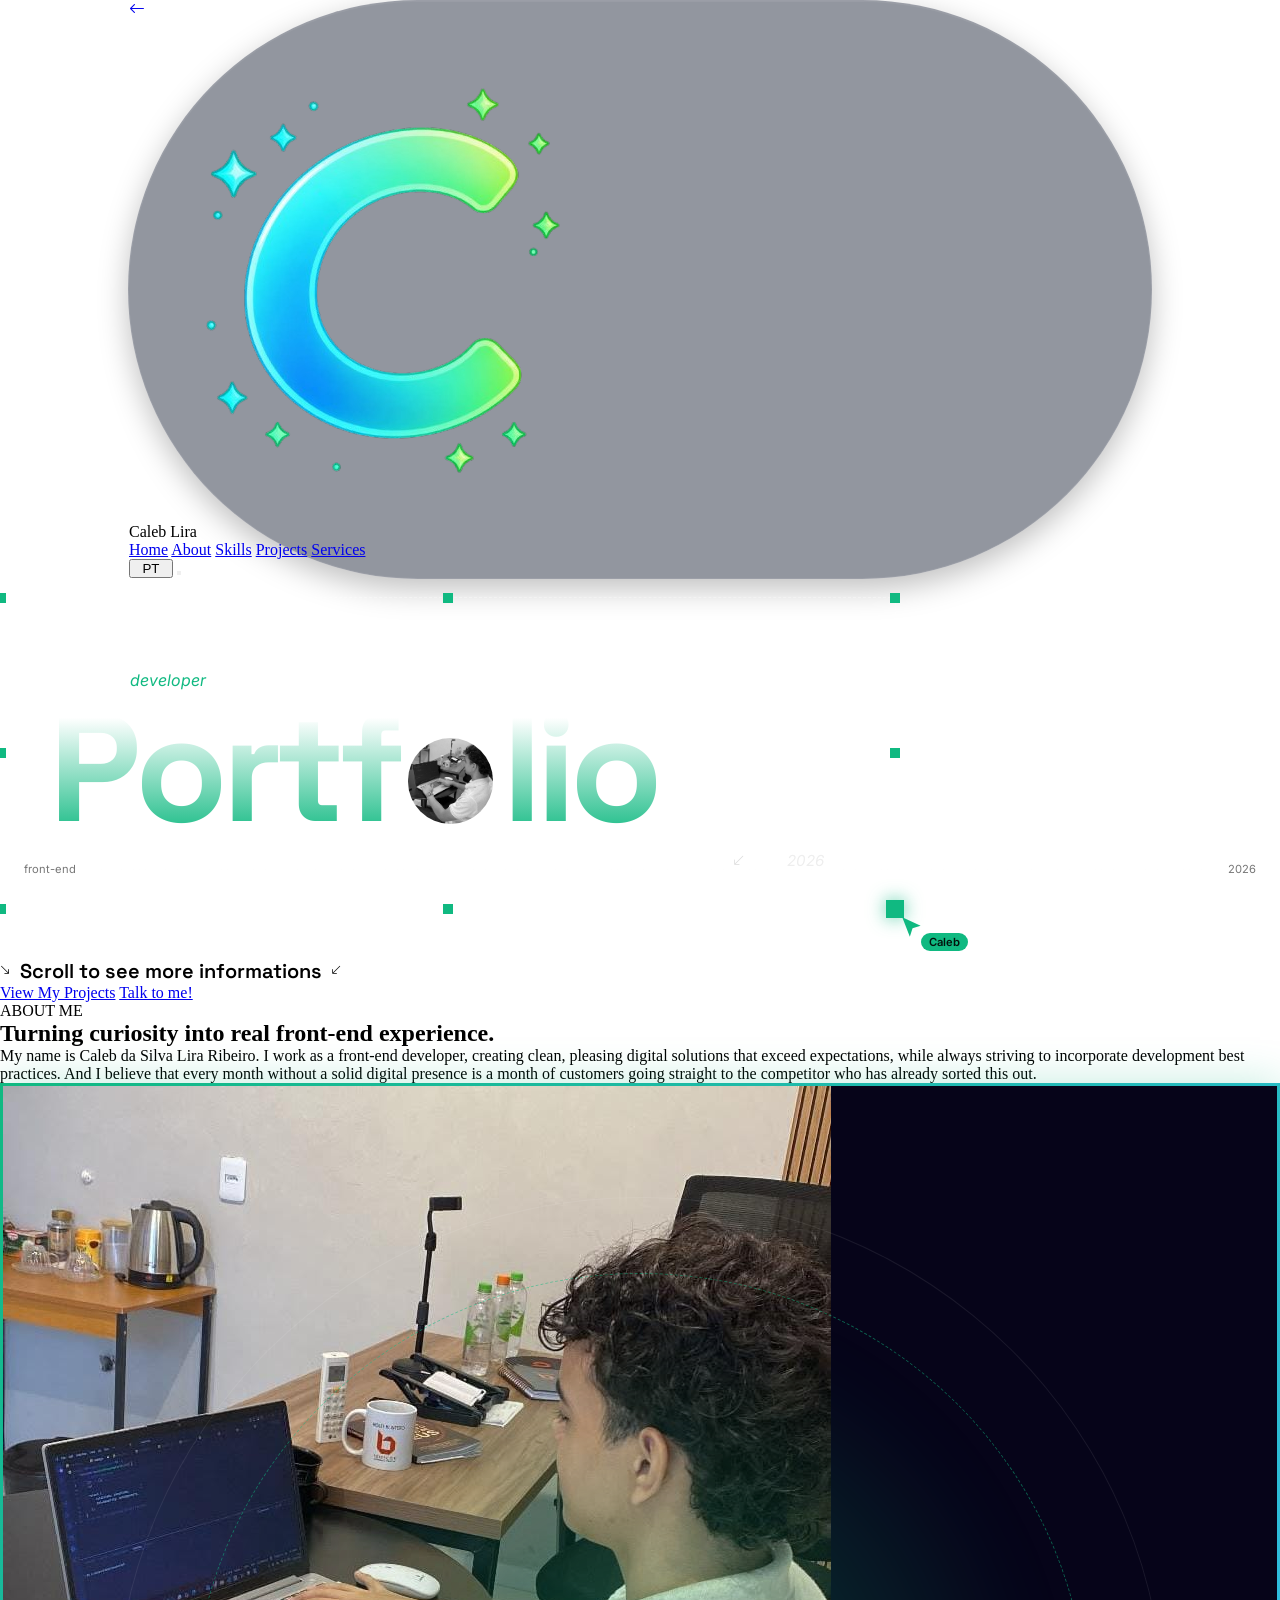
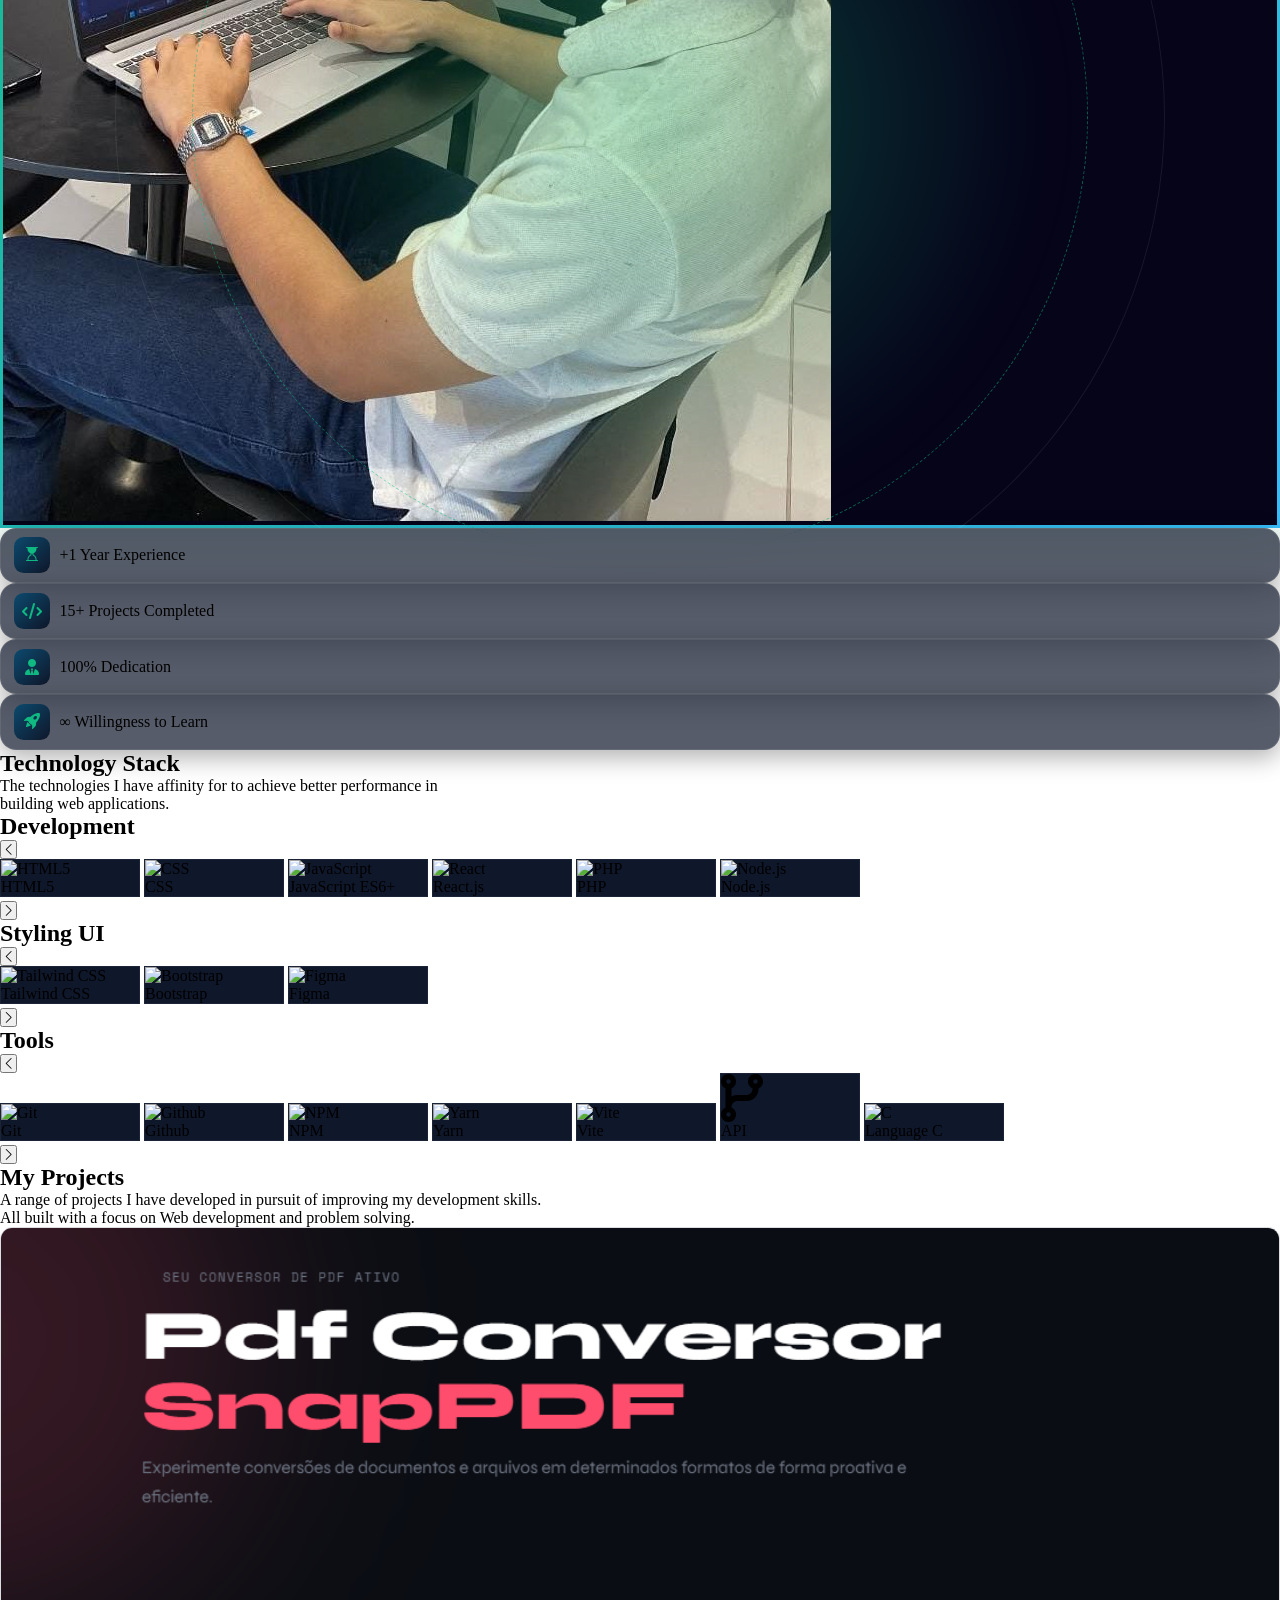
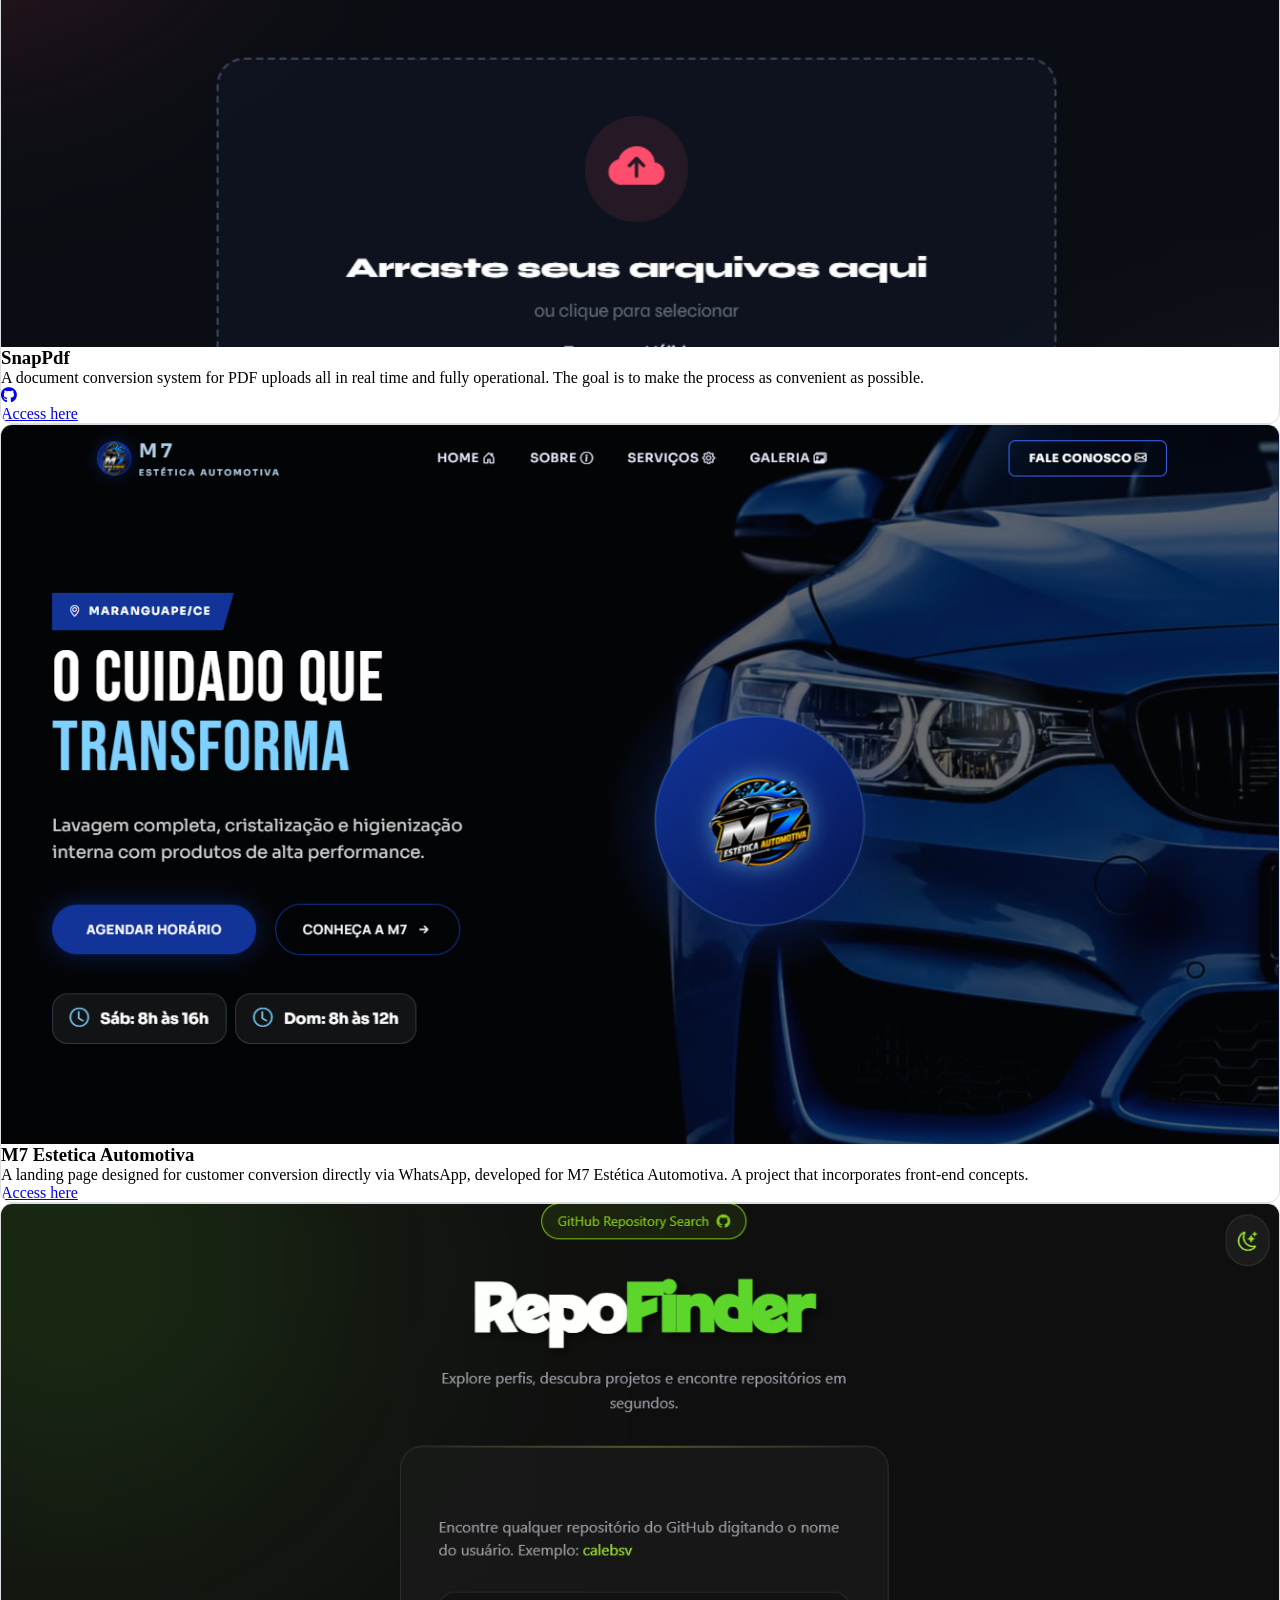
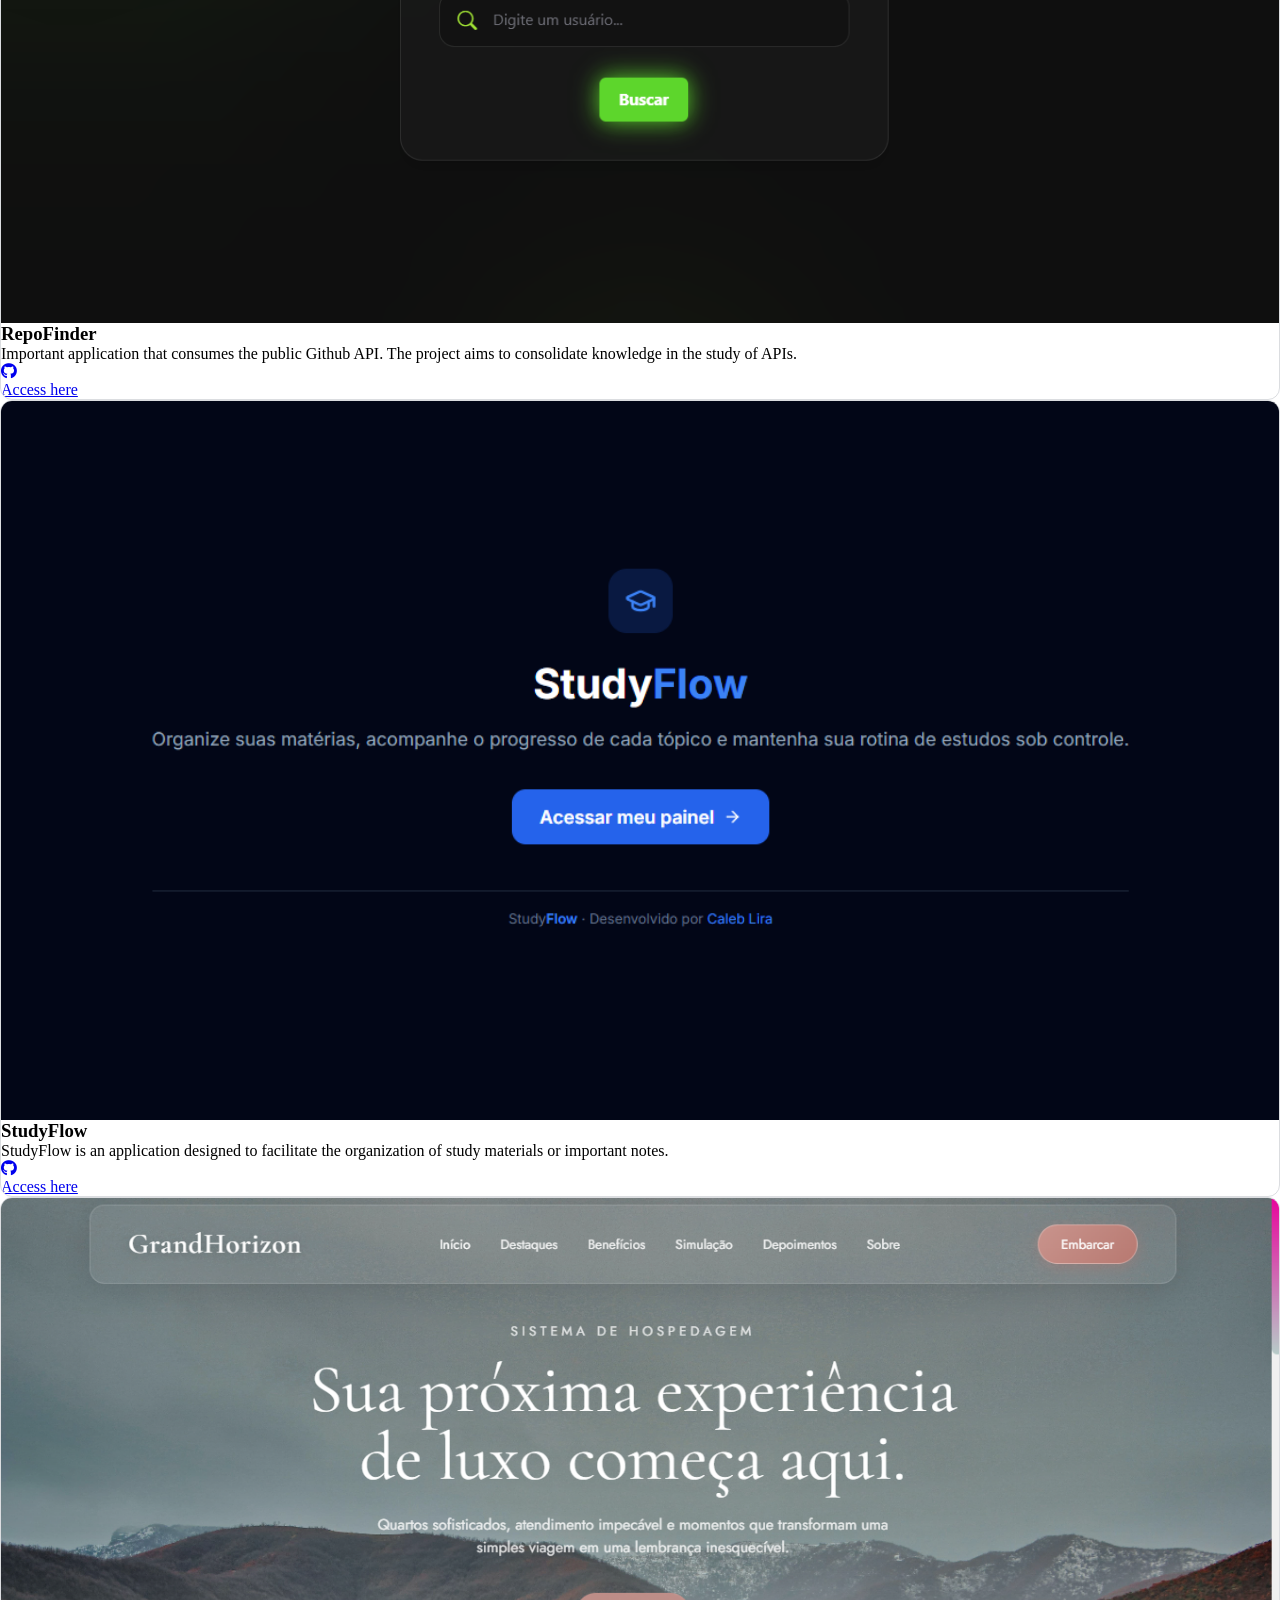
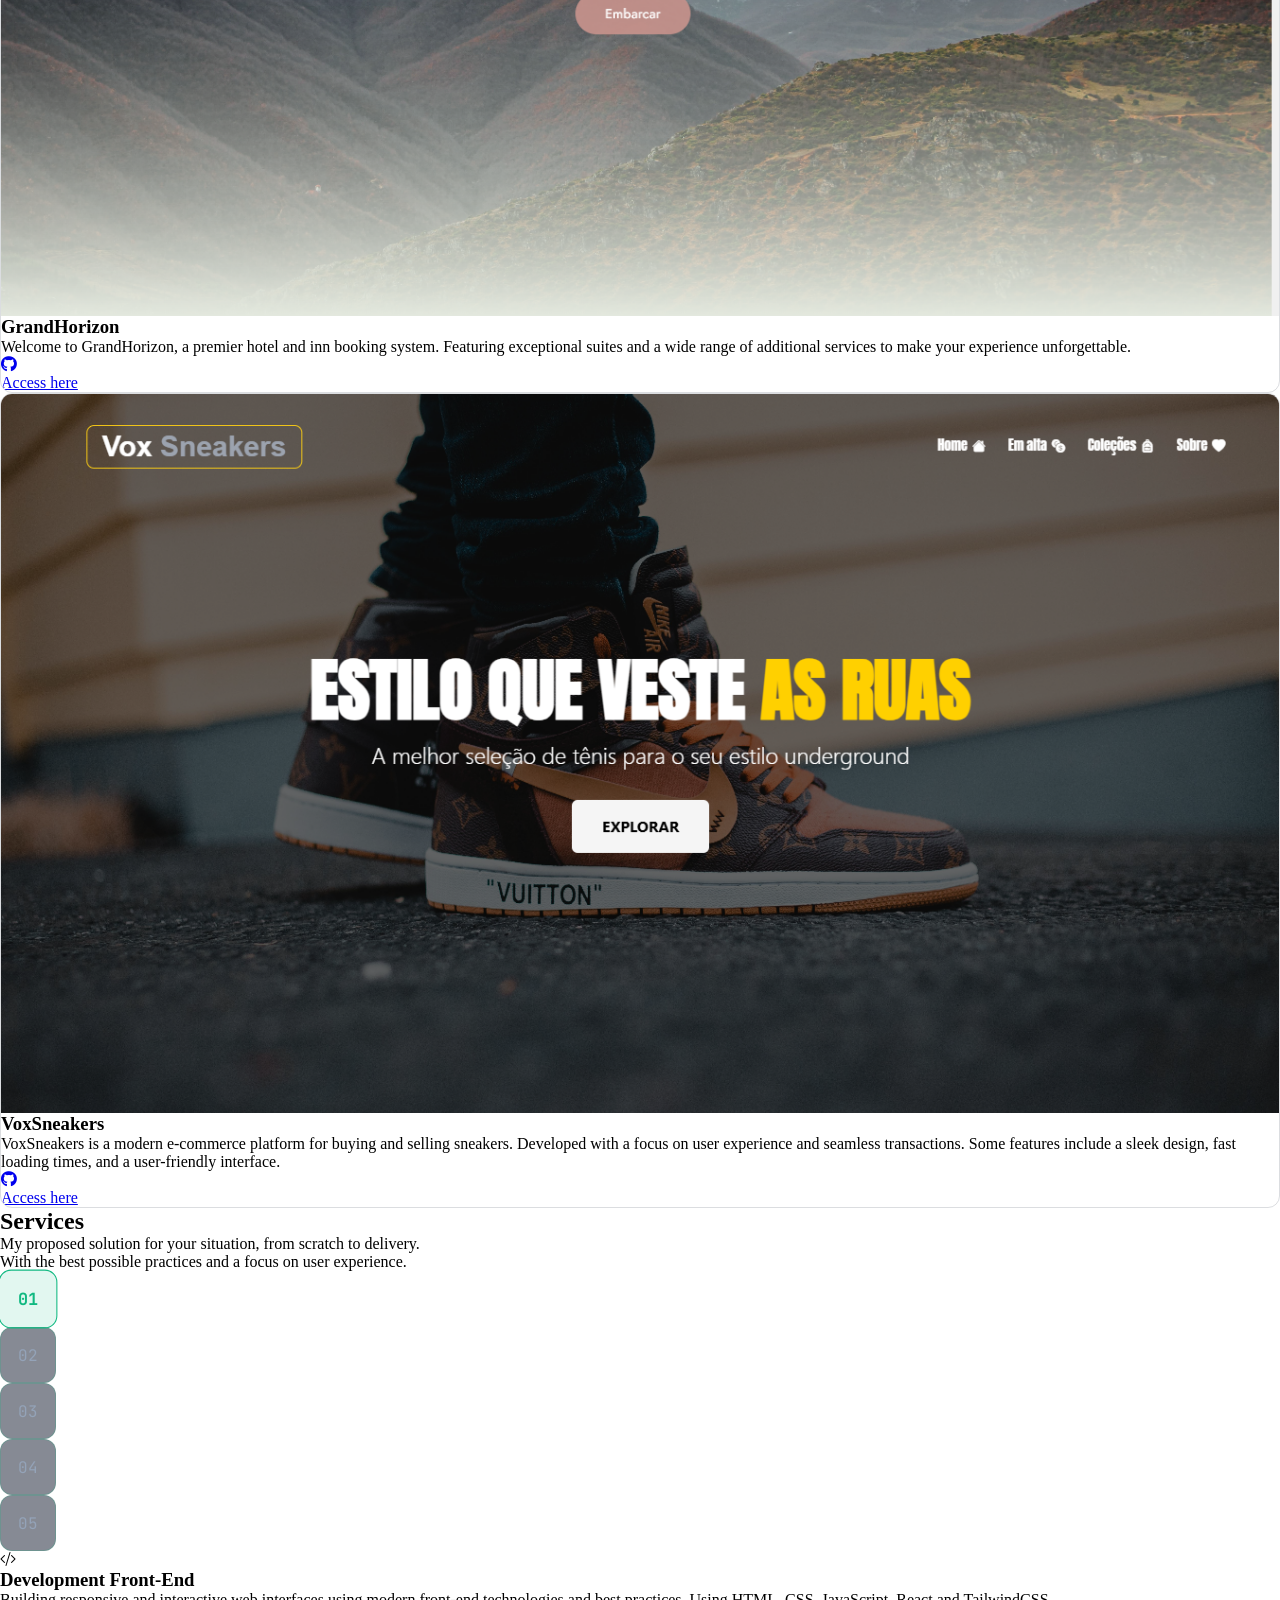
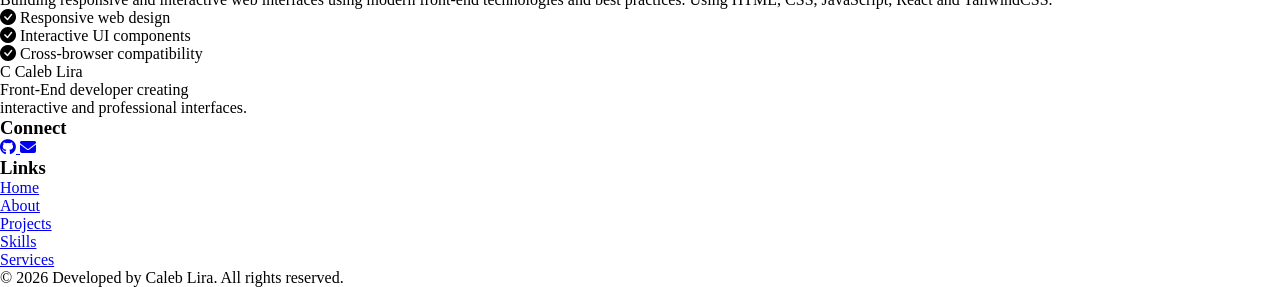
==== commit 94967d01: "feat: navbar ajustada, section sobre com foto de perfil visivel, skills(mobile) com slider em todas " ====
--- a/src/portfolio.html
+++ b/src/portfolio.html
@@ -51,8 +51,8 @@
 
     <div class="absolute inset-0 -z-10 pointer-events-none hero-bg"></div>
 
-    <nav id="navbar" class="fixed top-0 left-0 w-full bg-transparent transition-all duration-300 ease-out z-50">
-      <div class="px-6 py-4 max-w-7xl mx-auto flex items-center justify-between">
+   <nav id="navbar" class="fixed z-50">
+  <div class="px-4 sm:px-6 py-2.5 flex items-center justify-between">
         <div class="nav-logo flex items-center gap-2 font-bold text-xl select-none">
           <a href="index.html" target="_self" data-i18n-aria="aria_back" aria-label="Go back to previous page" class="group w-9 h-9 flex items-center justify-center 
            rounded-full border border-secondary/50 
@@ -69,13 +69,10 @@
             class="w-9 h-9 flex items-center justify-center rounded-full bg-transparent border border-secondary text-primary font-bold">
             <img src="assets/img/favicon.png" alt="Logo"
               class="rounded-full hover:scale-110 transition-transform duration-300"></div>
-          <span
-            class="font-brand font-semibold hover:text-secondary transition-transform duration-300 transition-colors">
-            Caleb Lira</span>
-        </div>
-
-        <div
-          class="hidden md:flex absolute left-1/2 -translate-x-1/2 flex items-center gap-10 font-brand text-lg select-none">
+         <span class="hidden lg:inline font-brand font-semibold hover:text-secondary transition-colors duration-300">Caleb Lira</span>
+        </div>
+
+      <div class="hidden md:flex absolute left-1/2 -translate-x-1/2 items-center gap-6 lg:gap-10 font-brand text-base lg:text-lg select-none">
           <a href="#home" data-i18n="nav_home" class="nav-link hover:text-secondary transition-colors">Home</a>
           <a href="#about" data-i18n="nav_about" class="nav-link hover:text-secondary transition-colors">About</a>
           <a href="#skills" data-i18n="nav_skills" class="nav-link hover:text-secondary transition-colors">Skills</a>
@@ -122,7 +119,6 @@
     <div id="glow" class="pointer-events-none fixed w-32 h-32 sm:w-40 sm:h-40 bg-cyan-500/30 rounded-full blur-3xl">
     </div>
 
-    <!-- conteúdo da hero -->
     <div class="w-full flex flex-col items-center select-none">
 
       <div class="hx-box">
@@ -166,7 +162,7 @@
 
       <p class="hx-hint">
         <i class="bi bi-arrow-down-right"></i>
-        <span data-i18n="hero_hint">Scroll to see more informations</span>
+        <span data-i18n="hero_hint" class="text-white/90">Scroll to see more <span class="text-secondary">informations!</span></span>
         <i class="bi bi-arrow-down-left"></i>
       </p>
 
@@ -181,11 +177,11 @@
           <span class="absolute inset-0 bg-gradient-to-r from-emerald-400 to-secondary scale-x-0 origin-left
                transition-transform duration-500 group-hover:scale-x-100"></span>
           <span data-i18n="btn_cta_wpp"
-            class="relative z-10 group-hover:text-slate-900 transition-colors duration-300">Entrar em contato</span>
+            class="relative z-10 group-hover:text-slate-900 transition-colors duration-300">Talk to me!</span>
         </a>
       </div>
     </div>
-
+    <!--HxRAIL-->
     <div class="hx-rail" aria-hidden="true">
       <span>front-end</span><i></i><span>2026</span>
     </div>
@@ -216,47 +212,51 @@
           </p>
 
         </div>
-
-        <div class="grid grid-cols-2 gap-6 reveal reveal-delay-1 select-none">
-
-          <div class="flex flex-col gap-2">
-            <div
-              class="w-11 h-11 rounded-lg bg-gradient-to-br from-sky-900 to-slate-900 flex items-center justify-center text-secondary text-lg hover:scale-110 transition-transform duration-300">
-              <i class="bi bi-hourglass-top"></i>
-            </div>
-            <span class="text-2xl font-bold text-white">+1</span>
-            <span data-i18n="stat_year" class="text-sm text-slate-400">Year Experience</span>
-          </div>
-
-          <div class="flex flex-col gap-2">
-            <div
-              class="w-11 h-11 rounded-lg bg-gradient-to-br from-sky-900 to-slate-900 flex items-center justify-center text-secondary text-lg hover:scale-110 transition-transform duration-300">
-              <i class="fas fa-code"></i>
-            </div>
-            <span class="text-2xl font-bold text-white">15+</span>
-            <span data-i18n="stat_projects" class="text-sm text-slate-400">Projects Completed</span>
-          </div>
-
-          <div class="flex flex-col gap-2">
-            <div
-              class="w-11 h-11 rounded-lg bg-gradient-to-br from-sky-900 to-slate-900 flex items-center justify-center text-secondary text-lg hover:scale-110 transition-transform duration-300">
-              <i class="fas fa-user-tie"></i>
-            </div>
-            <span class="text-2xl font-bold text-white">100%</span>
-            <span data-i18n="stat_dedication" class="text-sm text-slate-400">Dedication</span>
-          </div>
-
-          <div class="flex flex-col gap-2">
-            <div
-              class="w-11 h-11 rounded-lg bg-gradient-to-br from-sky-900 to-slate-900 flex items-center justify-center text-secondary text-lg hover:scale-110 transition-transform duration-300">
-              <i class="bi bi-rocket-takeoff-fill"></i>
-            </div>
-            <span class="text-2xl font-bold text-white">∞</span>
-            <span data-i18n="stat_learn" class="text-sm text-slate-400">Willingness to Learn</span>
-          </div>
-
-        </div>
-      </div>
+<div class="reveal reveal-delay-1 select-none relative mx-auto w-full max-w-[420px] aspect-square">
+
+  <!-- brilho + anéis -->
+  <div class="about-glow"></div>
+  <div class="about-ring about-ring--solid"></div>
+  <div class="about-ring about-ring--dashed"></div>
+
+  <!-- FOTO (troque o src pela sua foto) -->
+  <div class="about-photo absolute top-1/2 left-1/2 -translate-x-1/2 -translate-y-1/2 w-[54%] aspect-square rounded-full overflow-hidden">
+    <img src="assets/img/perfil.jpeg" alt="Caleb Lira" class="w-full h-full object-cover" />
+  </div>
+
+  <!-- stats -->
+  <div class="stat-card absolute top-0 left-0">
+    <div class="stat-icon"><i class="bi bi-hourglass-top"></i></div>
+    <div class="leading-tight">
+      <span class="block text-lg sm:text-2xl font-bold text-white">+1</span>
+      <span data-i18n="stat_year" class="block text-[11px] sm:text-sm text-slate-400">Year Experience</span>
+    </div>
+  </div>
+
+  <div class="stat-card absolute top-0 right-0" style="animation-delay:-1.2s">
+    <div class="stat-icon"><i class="fas fa-code"></i></div>
+    <div class="leading-tight">
+      <span class="block text-lg sm:text-2xl font-bold text-white">15+</span>
+      <span data-i18n="stat_projects" class="block text-[11px] sm:text-sm text-slate-400">Projects Completed</span>
+    </div>
+  </div>
+
+  <div class="stat-card absolute bottom-0 left-0" style="animation-delay:-2.4s">
+    <div class="stat-icon"><i class="fas fa-user-tie"></i></div>
+    <div class="leading-tight">
+      <span class="block text-lg sm:text-2xl font-bold text-white">100%</span>
+      <span data-i18n="stat_dedication" class="block text-[11px] sm:text-sm text-slate-400">Dedication</span>
+    </div>
+  </div>
+
+  <div class="stat-card absolute bottom-0 right-0" style="animation-delay:-3.6s">
+    <div class="stat-icon"><i class="bi bi-rocket-takeoff-fill"></i></div>
+    <div class="leading-tight">
+      <span class="block text-lg sm:text-2xl font-bold text-white">∞</span>
+      <span data-i18n="stat_learn" class="block text-[11px] sm:text-sm text-slate-400">Willingness to Learn</span>
+    </div>
+  </div>
+</div>
 
     </section>
   </div>
@@ -350,42 +350,53 @@
           </button>
         </div>
 
-        <div class="relative max-w-6xl mx-auto bg-slate-900 rounded-2xl p-6 shadow-lg reveal reveal-delay-1">
-          <h2 data-i18n="skills_styling_title" class="text-2xl font-bold mb-4 text-center">Styling UI</h2>
-          <div class="flex justify-center gap-6 flex-wrap">
-            <div
-              class="relative bg-gray-800 rounded-xl p-5 hover:bg-gray-700 transition-all duration-300 shadow-lg hover:shadow-xl w-36 sm:w-44 cursor-pointer skill-card mt-4 flex-shrink-0">
-              <div class="w-full h-24 sm:h-28 flex items-center justify-center">
-                <img
-                  src="https://cdn.jsdelivr.net/gh/devicons/devicon@2.16.0/icons/tailwindcss/tailwindcss-original.svg"
-                  class="w-16 h-16 skill-icon" alt="Tailwind CSS" />
-              </div>
-              <div class="text-center mt-2">
-                <span class="text-sm font-medium">Tailwind CSS</span>
-              </div>
-            </div>
-            <div
-              class="relative bg-gray-800 rounded-xl p-5 hover:bg-gray-700 transition-all duration-300 shadow-lg hover:shadow-xl w-36 sm:w-44 cursor-pointer skill-card mt-4 flex-shrink-0">
-              <div class="w-full h-24 sm:h-28 flex items-center justify-center">
-                <img src="https://cdn.jsdelivr.net/gh/devicons/devicon@2.16.0/icons/bootstrap/bootstrap-original.svg"
-                  class="w-16 h-16 skill-icon" alt="Bootstrap" />
-              </div>
-              <div class="text-center mt-2">
-                <span class="text-sm font-medium">Bootstrap</span>
-              </div>
-            </div>
-            <div
-              class="relative bg-gray-800 rounded-xl p-5 hover:bg-gray-700 transition-all duration-300 shadow-lg hover:shadow-xl w-36 sm:w-44 cursor-pointer skill-card mt-4 flex-shrink-0">
-              <div class="w-full h-24 sm:h-28 flex items-center justify-center">
-                <img src="https://cdn.jsdelivr.net/gh/devicons/devicon@2.16.0/icons/figma/figma-original.svg"
-                  class="w-16 h-16 skill-icon" alt="Figma" />
-              </div>
-              <div class="text-center mt-2">
-                <span class="text-sm font-medium">Figma</span>
-              </div>
-            </div>
-          </div>
-        </div>
+     <div class="relative max-w-6xl mx-auto bg-slate-900 rounded-2xl p-6 shadow-lg reveal reveal-delay-1">
+  <h2 data-i18n="skills_styling_title" class="text-2xl font-bold mb-4 text-center">Styling UI</h2>
+
+  <button id="prevStyling"
+    class="opacity-0 pointer-events-none absolute left-0 top-1/2 -translate-y-1/2 z-20 w-12 h-12 rounded-full bg-white/10 backdrop-blur-lg border border-white/10 text-white hover:bg-primary hover:border-lime-500 hover:scale-110 transition-all duration-300 shadow-lg flex items-center justify-center">
+    <i class="bi bi-chevron-left text-xl"></i>
+  </button>
+
+  <div class="flex gap-6 overflow-x-auto scroll-smooth px-12 md:justify-center" id="stylingSlider">
+
+    <div class="relative bg-gray-800 rounded-xl p-5 hover:bg-gray-700 transition-all duration-300 shadow-lg hover:shadow-xl w-36 sm:w-44 cursor-pointer skill-card mt-4 flex-shrink-0">
+      <div class="w-full h-24 sm:h-28 flex items-center justify-center">
+        <img src="https://cdn.jsdelivr.net/gh/devicons/devicon@2.16.0/icons/tailwindcss/tailwindcss-original.svg"
+          class="w-16 h-16 skill-icon" alt="Tailwind CSS" />
+      </div>
+      <div class="text-center mt-2">
+        <span class="text-sm font-medium">Tailwind CSS</span>
+      </div>
+    </div>
+
+    <div class="relative bg-gray-800 rounded-xl p-5 hover:bg-gray-700 transition-all duration-300 shadow-lg hover:shadow-xl w-36 sm:w-44 cursor-pointer skill-card mt-4 flex-shrink-0">
+      <div class="w-full h-24 sm:h-28 flex items-center justify-center">
+        <img src="https://cdn.jsdelivr.net/gh/devicons/devicon@2.16.0/icons/bootstrap/bootstrap-original.svg"
+          class="w-16 h-16 skill-icon" alt="Bootstrap" />
+      </div>
+      <div class="text-center mt-2">
+        <span class="text-sm font-medium">Bootstrap</span>
+      </div>
+    </div>
+
+    <div class="relative bg-gray-800 rounded-xl p-5 hover:bg-gray-700 transition-all duration-300 shadow-lg hover:shadow-xl w-36 sm:w-44 cursor-pointer skill-card mt-4 flex-shrink-0">
+      <div class="w-full h-24 sm:h-28 flex items-center justify-center">
+        <img src="https://cdn.jsdelivr.net/gh/devicons/devicon@2.16.0/icons/figma/figma-original.svg"
+          class="w-16 h-16 skill-icon" alt="Figma" />
+      </div>
+      <div class="text-center mt-2">
+        <span class="text-sm font-medium">Figma</span>
+      </div>
+    </div>
+
+  </div>
+
+  <button id="nextStyling"
+    class="opacity-0 pointer-events-none absolute right-0 top-1/2 -translate-y-1/2 z-20 w-12 h-12 rounded-full bg-white/10 backdrop-blur-lg border border-white/10 text-white hover:bg-primary hover:border-lime-500 hover:scale-110 transition-all duration-300 shadow-lg flex items-center justify-center">
+    <i class="bi bi-chevron-right text-white"></i>
+  </button>
+</div>
 
         <div class="relative max-w-6xl mx-auto bg-slate-900 rounded-2xl p-6 shadow-lg reveal reveal-delay-2">
           <h2 data-i18n="skills_tools_title" class="text-2xl font-bold mb-4 text-center">Tools</h2>
--- a/src/main.css
+++ b/src/main.css
@@ -196,10 +196,27 @@
     linear-gradient(90deg, rgba(255, 255, 255, 0.06) 1px, transparent 1px);
   background-size: 40px 40px;
 }
-nav.scrolled {
-  background: rgba(18, 18, 43, 0.85);
-  backdrop-filter: blur(20px);
-  border-bottom: 2px solid var(--secondary);
+nav#navbar {
+  top: 1rem;
+  left: 0;
+  right: 0;
+  margin: 0 auto;
+  width: calc(100% - 2rem);
+  max-width: 64rem;
+  border-radius: 999px;
+  background: rgba(15, 23, 42, 0.45);
+  -webkit-backdrop-filter: blur(16px) saturate(140%);
+  backdrop-filter: blur(16px) saturate(140%);
+  border: 1px solid rgba(255, 255, 255, 0.08);
+  box-shadow: 0 10px 30px rgba(0, 0, 0, 0.25), inset 0 1px 0 rgba(255, 255, 255, 0.06);
+  transition: background .3s ease, border-color .3s ease, box-shadow .3s ease, top .3s ease;
+}
+
+nav#navbar.scrolled {
+  top: .6rem;
+  background: rgba(8, 10, 28, 0.82);
+  border-color: rgba(16, 185, 129, 0.45);
+  box-shadow: 0 10px 40px rgba(0, 0, 0, 0.45), 0 0 24px rgba(16, 185, 129, 0.15);
 }
 
 @keyframes fadeInUp {
@@ -651,7 +668,6 @@
   margin-top: 3rem;
   display: flex; align-items: center; gap: .6rem;
   font: 600 clamp(1rem, 2.4vw, 1.25rem) 'Space Grotesk', sans-serif;
-  color: #a8a8a8;
 }
 .hx-hint i { font-size: .65rem; }
 
@@ -782,7 +798,7 @@
   display: inline-block;
   padding: 0 .04em;
   margin: 0 -.04em;
-  background: linear-gradient(180deg, #fff 15%, #8d8d8d 100%);
+  background: linear-gradient(180deg, #fff 15%, var(--secondary) 100%);
   -webkit-background-clip: text;
           background-clip: text;
   color: transparent;
@@ -810,4 +826,75 @@
   .hx-orb img, .hx-meta-btn, .hx-year, .hx-glass, .hx-cursor,
   .hx-hint, .hx-cta, .hx-rail, .hx-rail i { animation: none !important; }
 }
- + 
+/* ===== About: foto + stats ===== */
+.about-glow {
+  position: absolute;
+  inset: 18%;
+  border-radius: 50%;
+  background: radial-gradient(circle, rgba(16, 185, 129, .35), transparent 70%);
+  filter: blur(30px);
+}
+
+.about-ring {
+  position: absolute;
+  border-radius: 50%;
+  pointer-events: none;
+}
+.about-ring--solid {
+  inset: 9%;
+  border: 1px solid rgba(255, 255, 255, .08);
+}
+.about-ring--dashed {
+  inset: 15%;
+  border: 1px dashed rgba(16, 185, 129, .5);
+  animation: spinSlow 40s linear infinite;
+}
+
+.about-photo {
+  border: 3px solid transparent;
+  background:
+    linear-gradient(#060419, #060419) padding-box,
+    linear-gradient(135deg, #10b981, #38bdf8) border-box;
+  box-shadow: 0 0 40px rgba(16, 185, 129, .25);
+}
+
+.stat-card {
+  display: flex;
+  align-items: center;
+  gap: .6rem;
+  padding: .55rem .8rem;
+  border-radius: 1rem;
+  background: rgba(15, 23, 42, .7);
+  border: 1px solid rgba(255, 255, 255, .08);
+  -webkit-backdrop-filter: blur(10px);
+  backdrop-filter: blur(10px);
+  box-shadow: 0 8px 24px rgba(0, 0, 0, .3);
+  animation: floatY 5s ease-in-out infinite;
+  transition: border-color .3s ease;
+}
+.stat-card:hover { border-color: rgba(16, 185, 129, .5); }
+
+.stat-icon {
+  flex-shrink: 0;
+  width: 2.25rem;
+  height: 2.25rem;
+  display: flex;
+  align-items: center;
+  justify-content: center;
+  border-radius: .6rem;
+  background: linear-gradient(135deg, #0c4a6e, #0f172a);
+  color: var(--secondary);
+}
+
+@keyframes spinSlow { to { transform: rotate(360deg); } }
+@keyframes floatY {
+  0%, 100% { transform: translateY(0); }
+  50%      { transform: translateY(-6px); }
+}
+
+@media (prefers-reduced-motion: reduce) {
+  .about-ring--dashed, .stat-card { animation: none !important; }
+}
+#stylingSlider::-webkit-scrollbar { display: none; }
+#stylingSlider { scrollbar-width: none; }
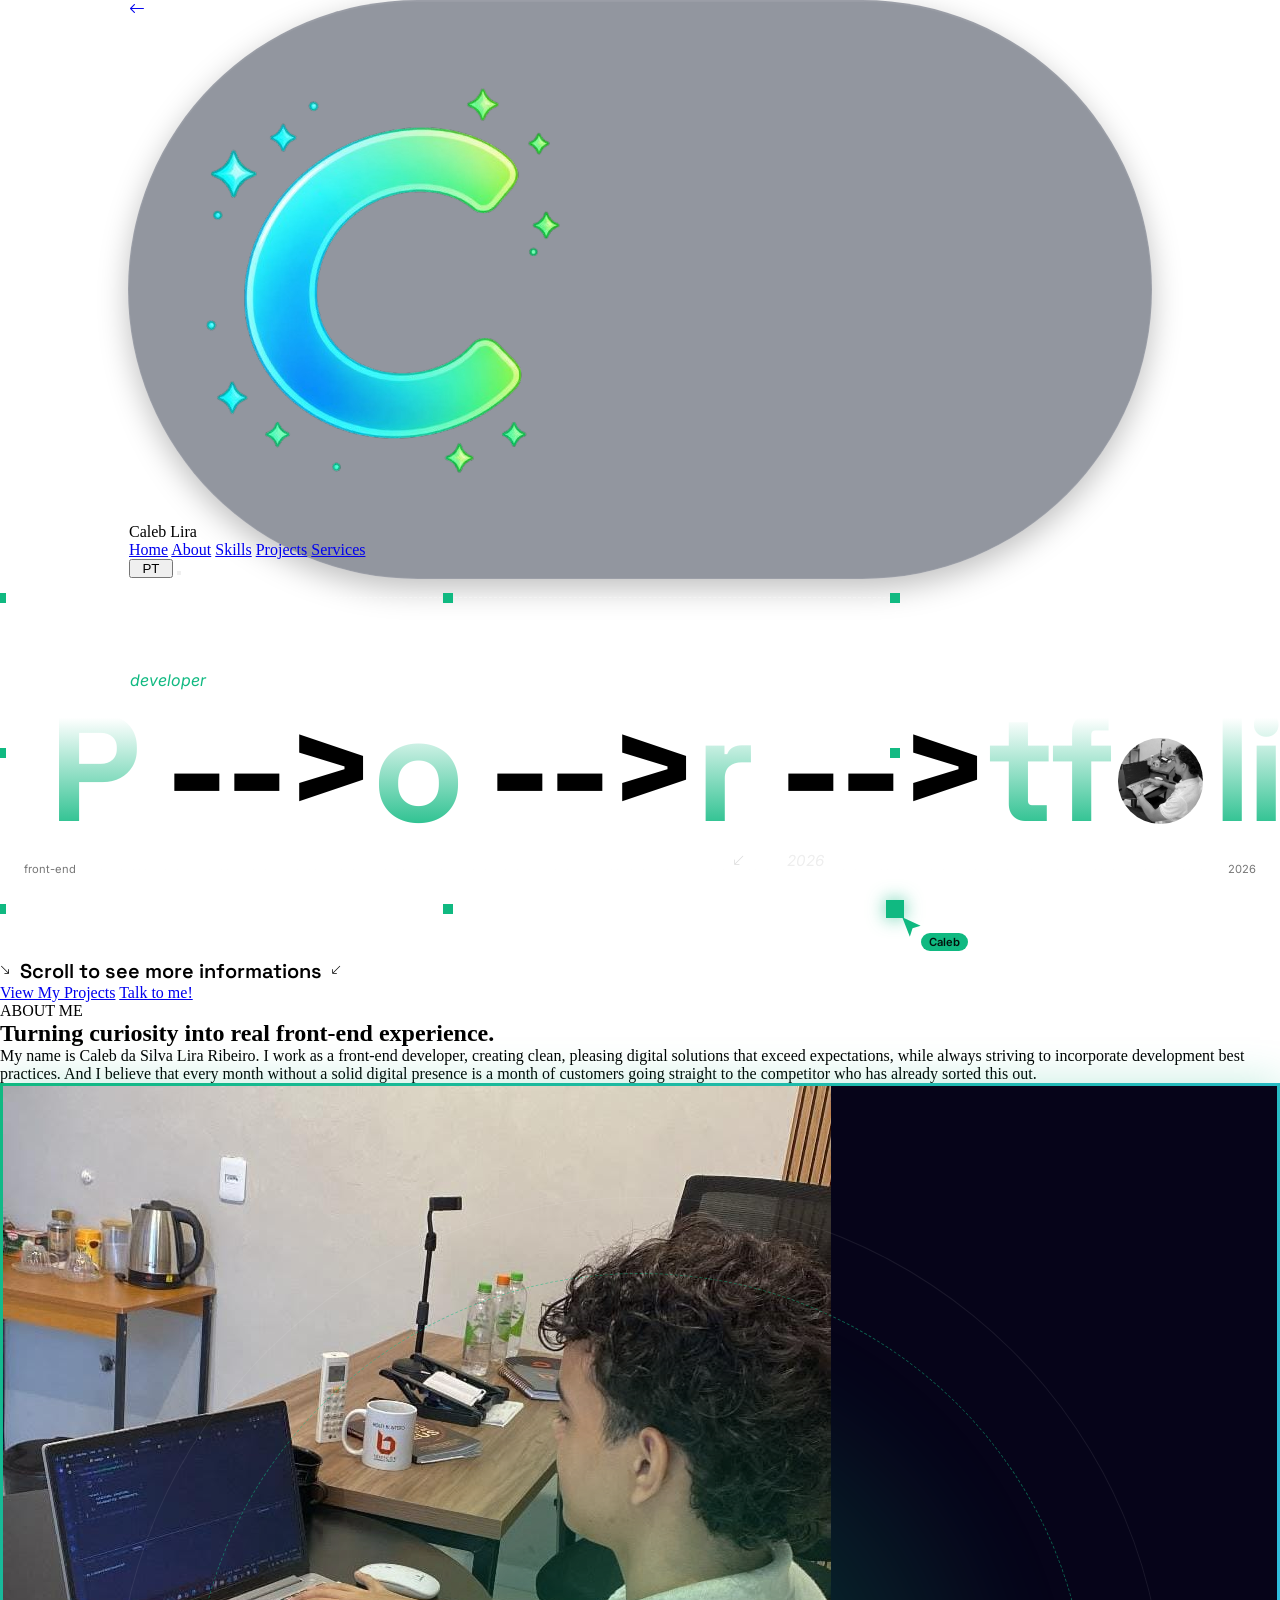
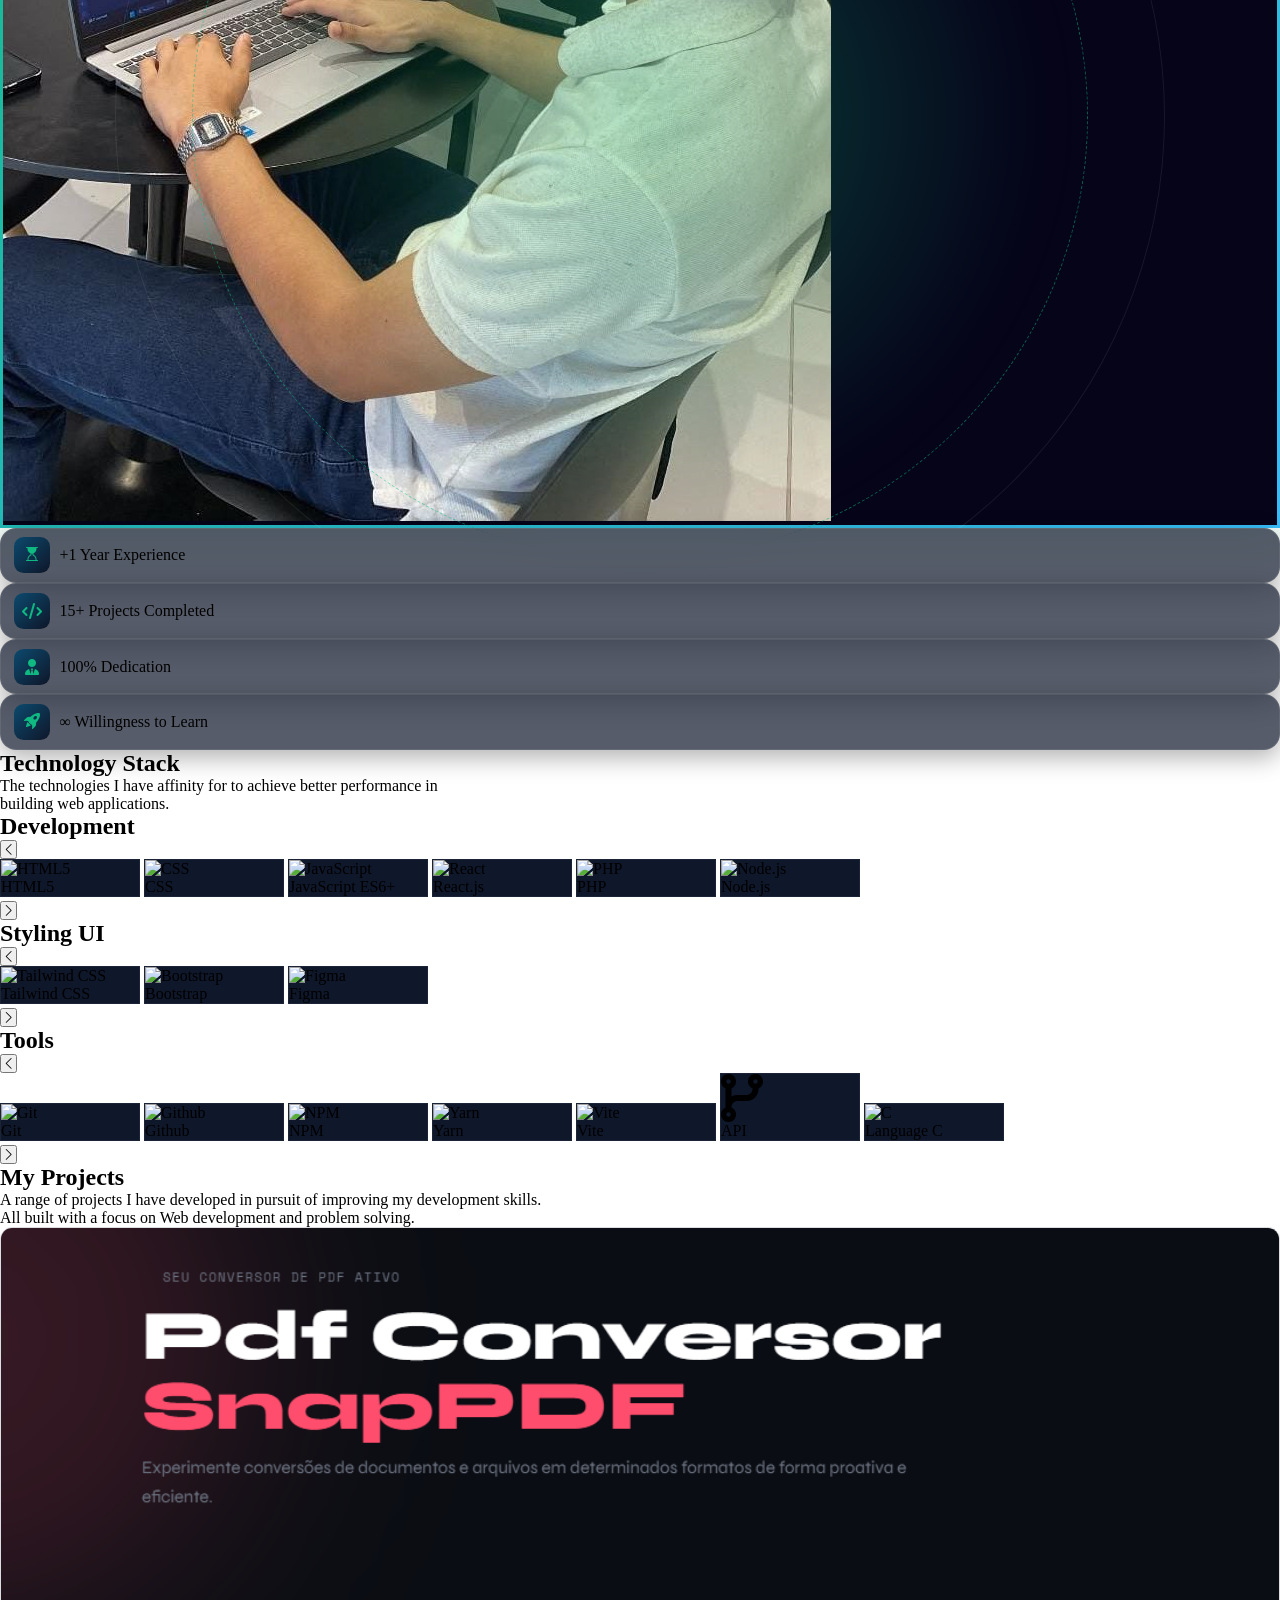
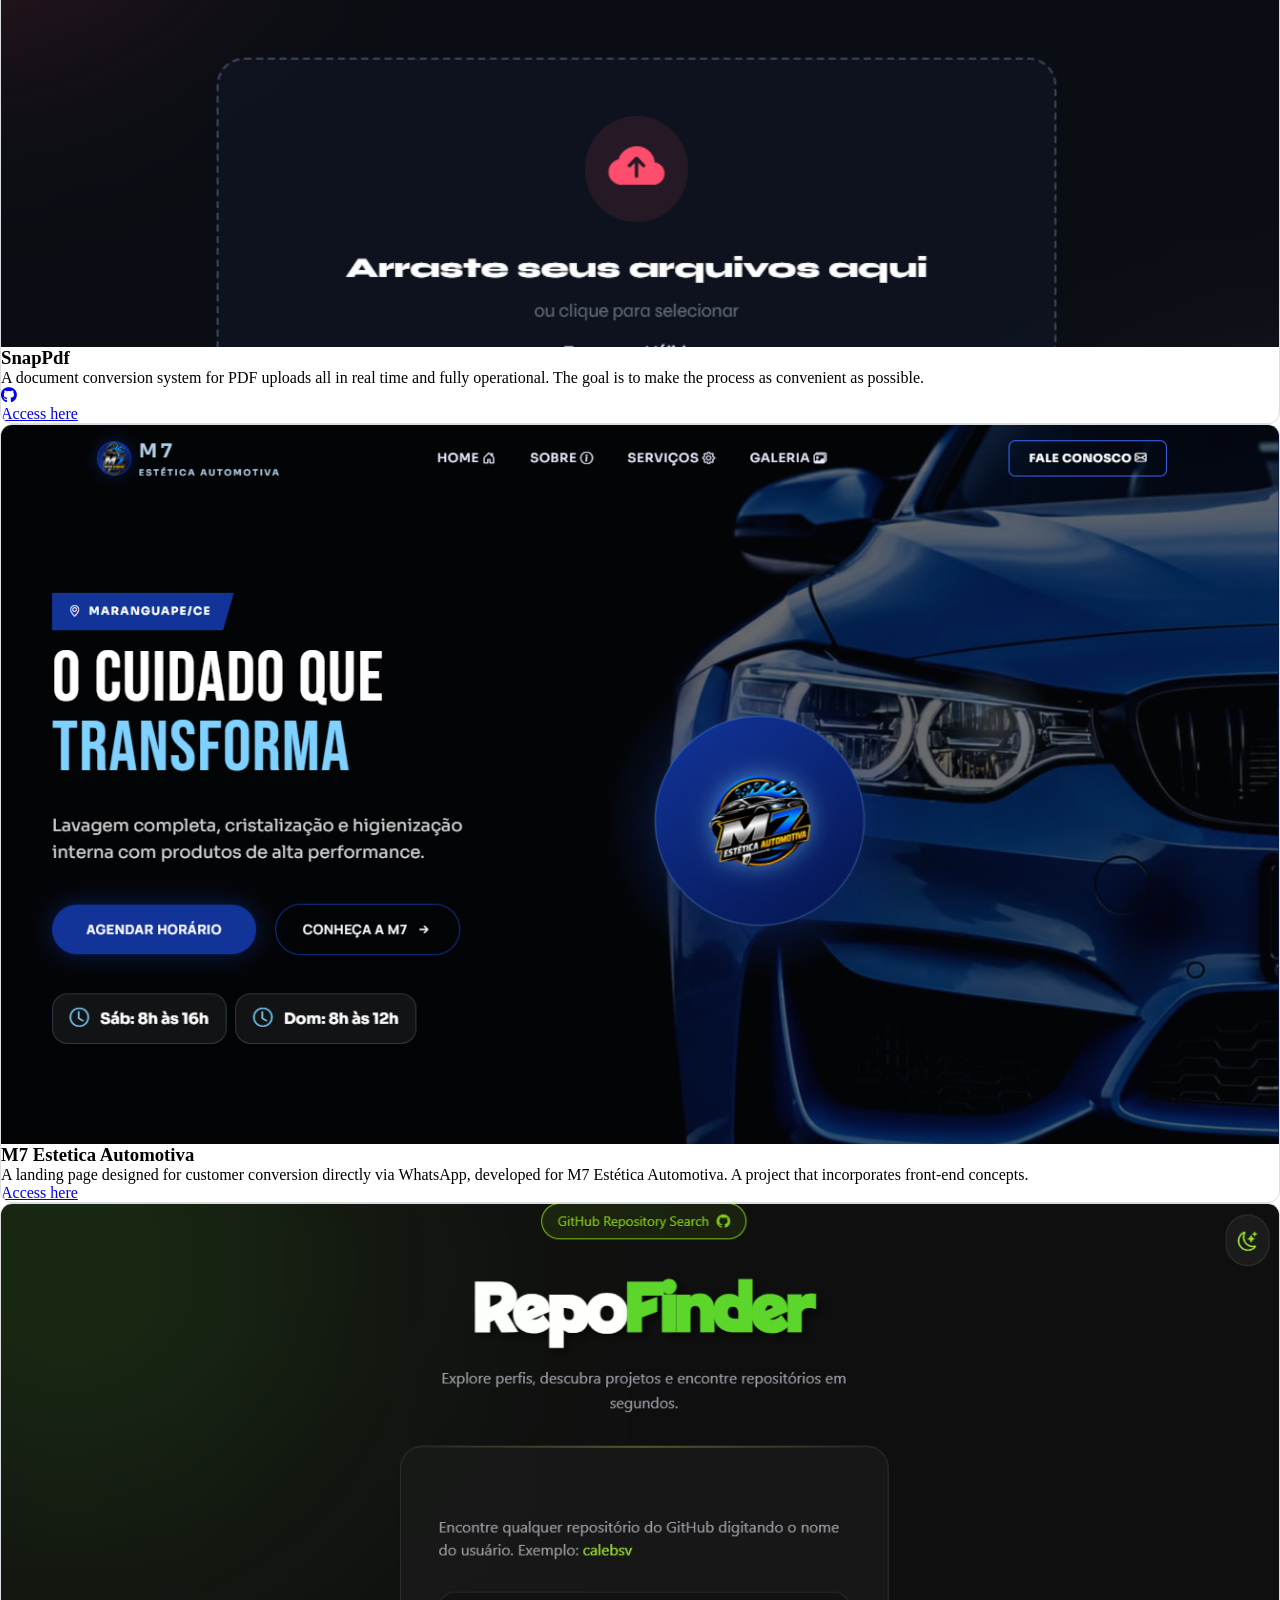
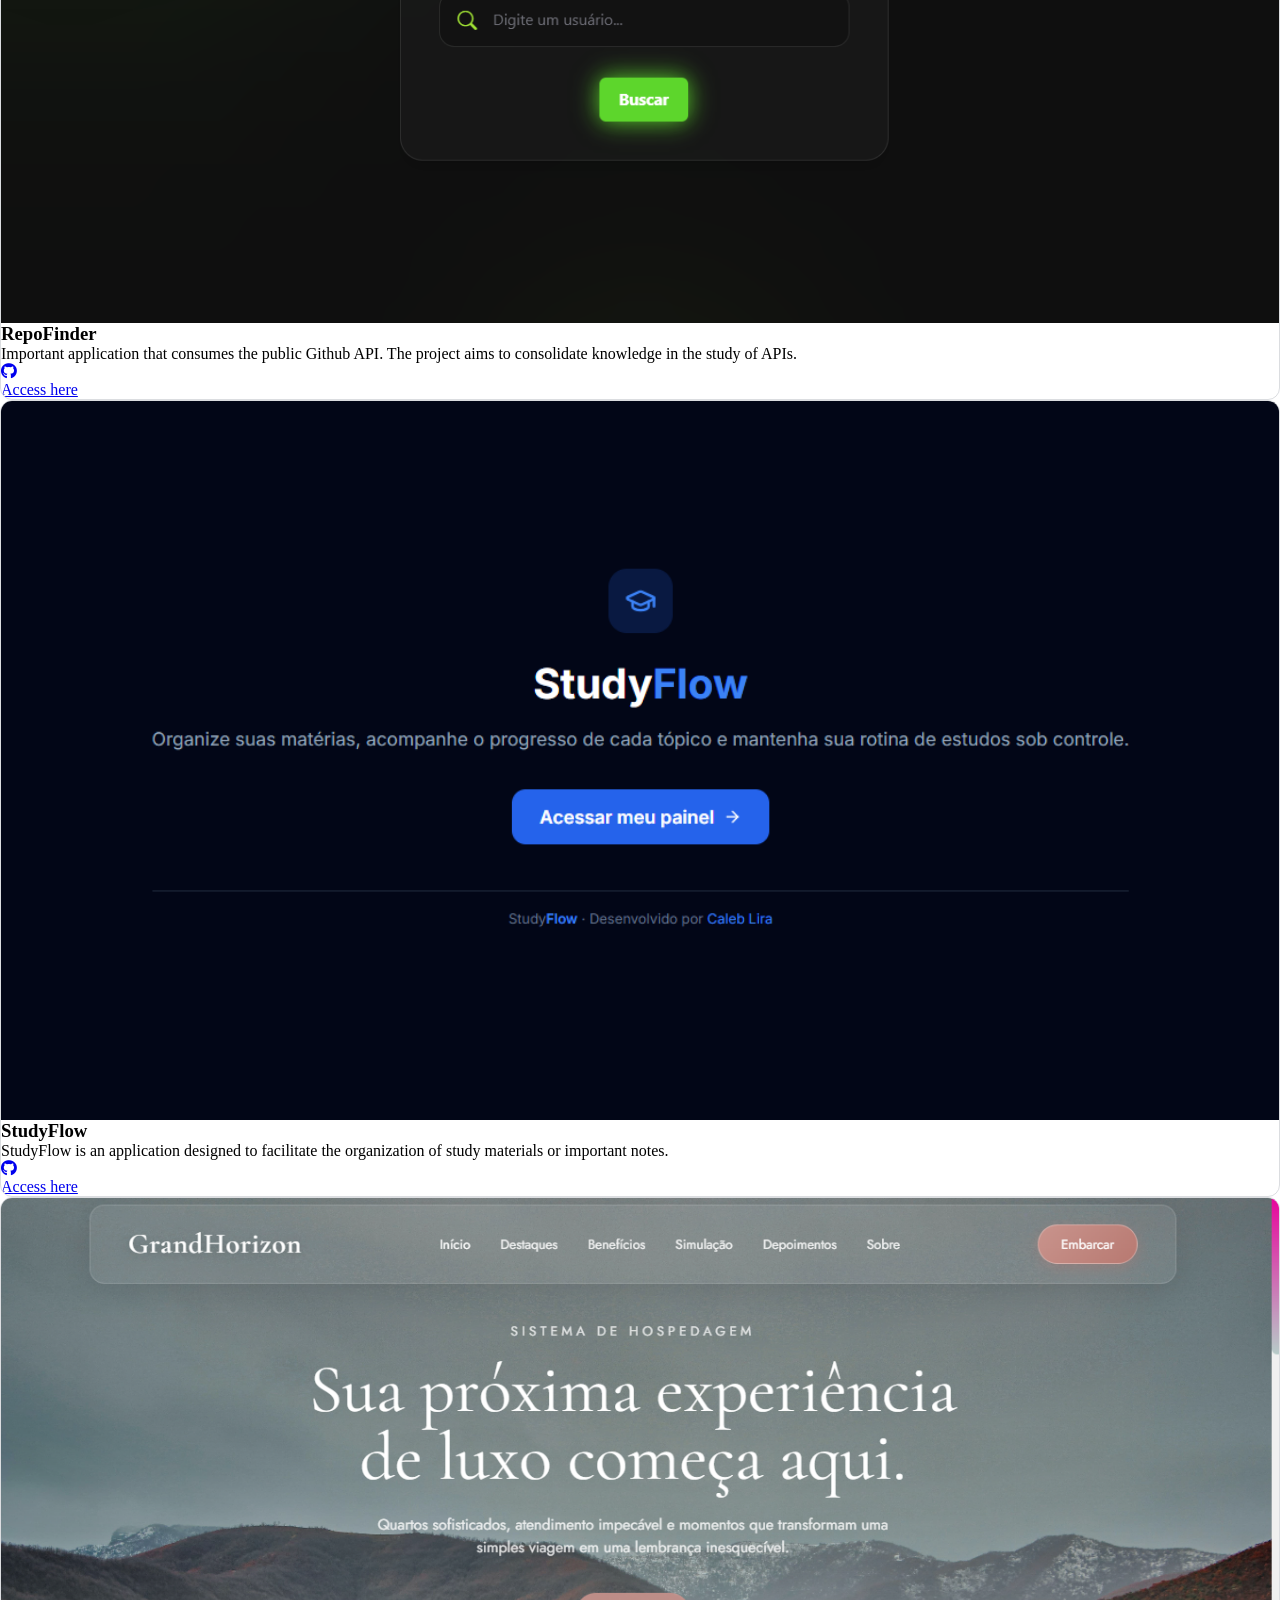
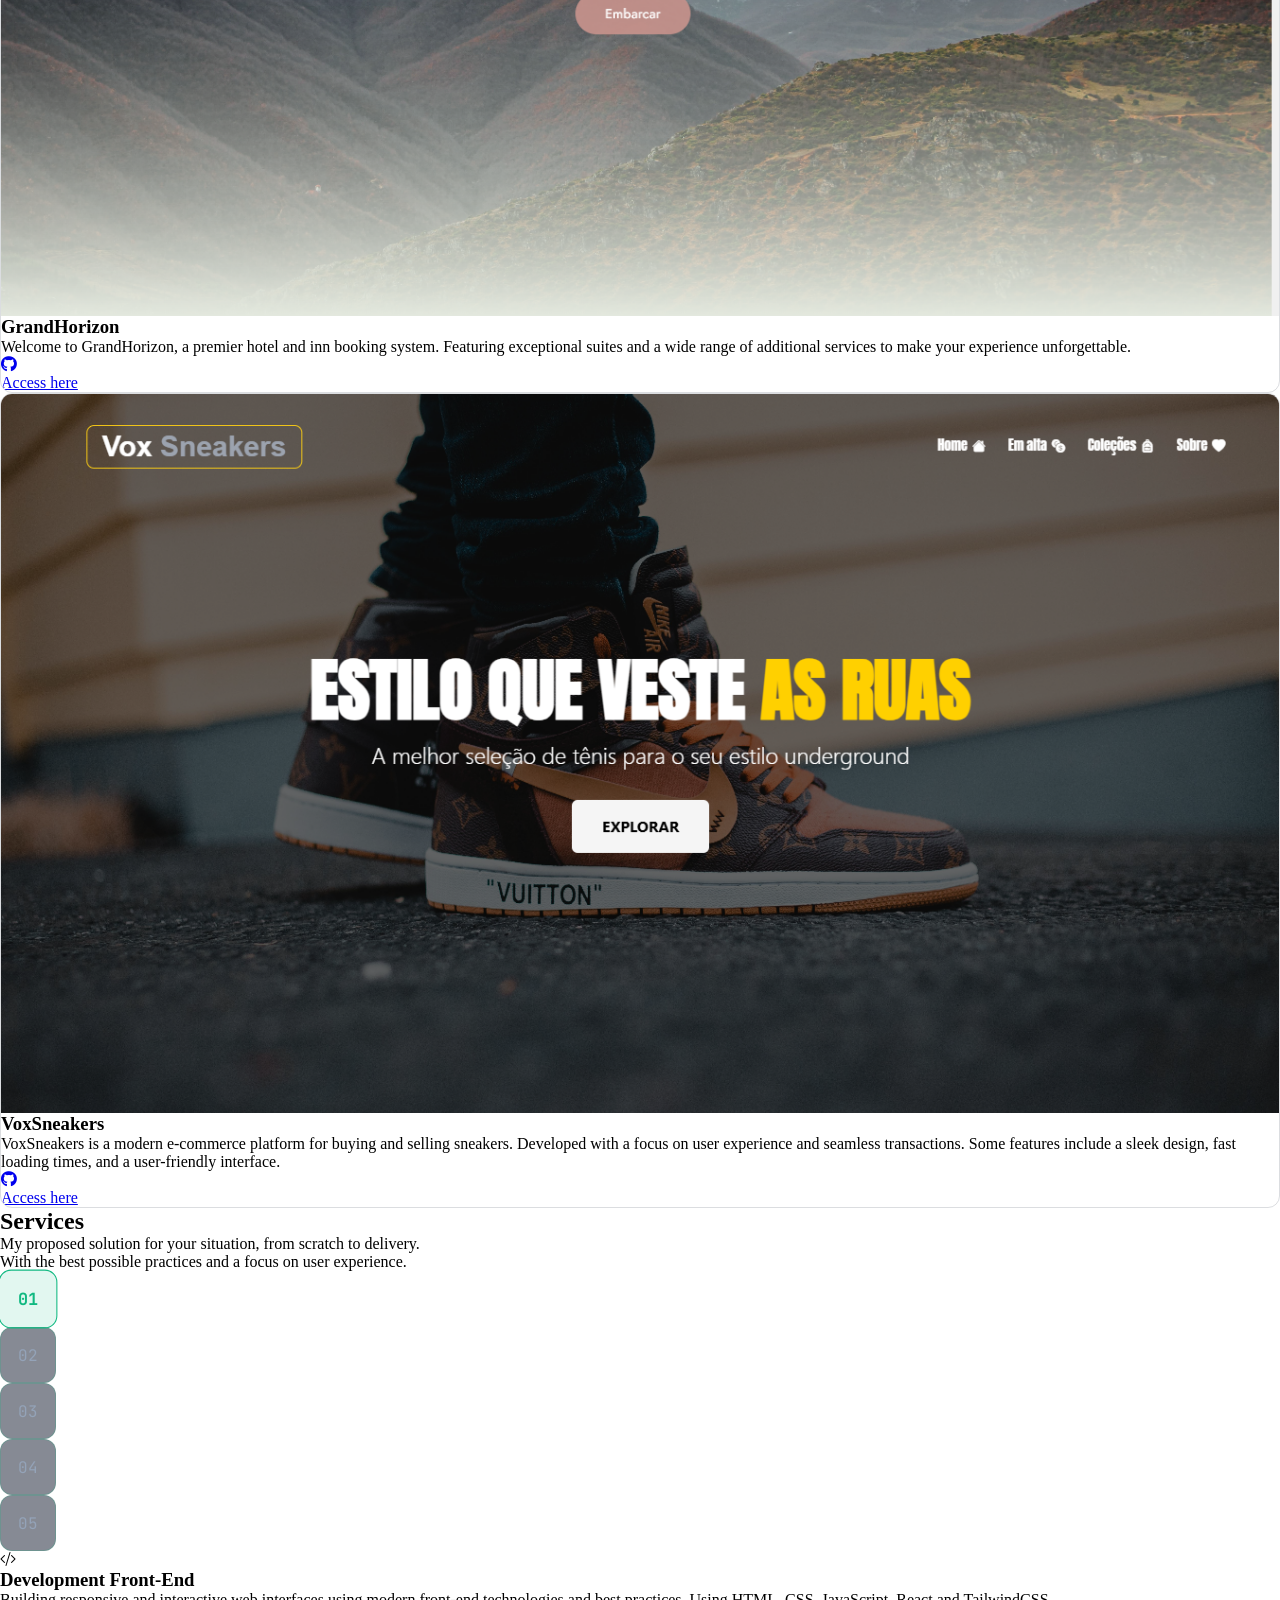
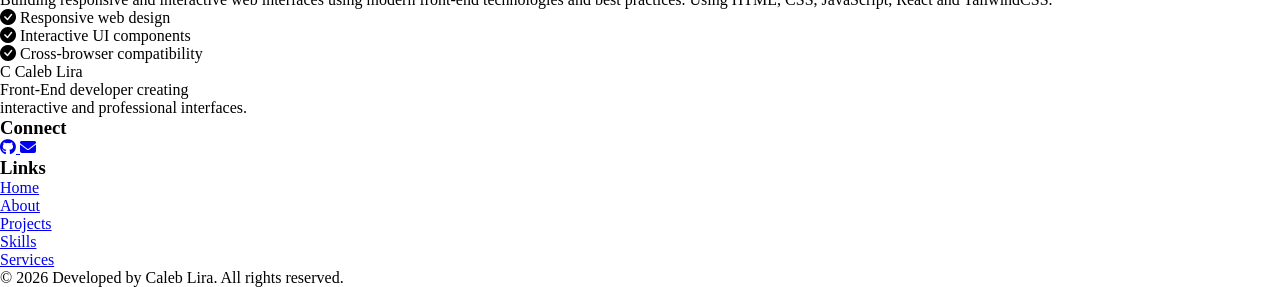
==== commit a818a140: "Alterações publicadas no commit anterior" ====
--- a/src/portfolio.html
+++ b/src/portfolio.html
@@ -141,9 +141,9 @@
         <p class="hx-label" data-i18n-html="hero_label"><b>Front-end</b> <i>developer</i></p>
 
         <h1 class="hx-title" aria-label="Portfolio">
-          <span aria-hidden="true"><span class="hx-mask"><span class="hx-ch" style="--i:0">P</span></span><!--
-  --><span class="hx-mask"><span class="hx-ch" style="--i:1">o</span></span><!--
-  --><span class="hx-mask"><span class="hx-ch" style="--i:2">r</span></span><!--
+          <span aria-hidden="true"><span class="hx-mask"><span class="hx-ch" style="--i:0">P</span></span>
+  --><span class="hx-mask"><span class="hx-ch" style="--i:1">o</span></span>
+  --><span class="hx-mask"><span class="hx-ch" style="--i:2">r</span></span>
   --><span class="hx-mask"><span class="hx-ch" style="--i:3">t</span></span><!--
   --><span class="hx-mask"><span class="hx-ch" style="--i:4">f</span></span><!--
   --><span class="hx-orb"><img src="assets/img/perfil.jpeg" alt=""></span><!--
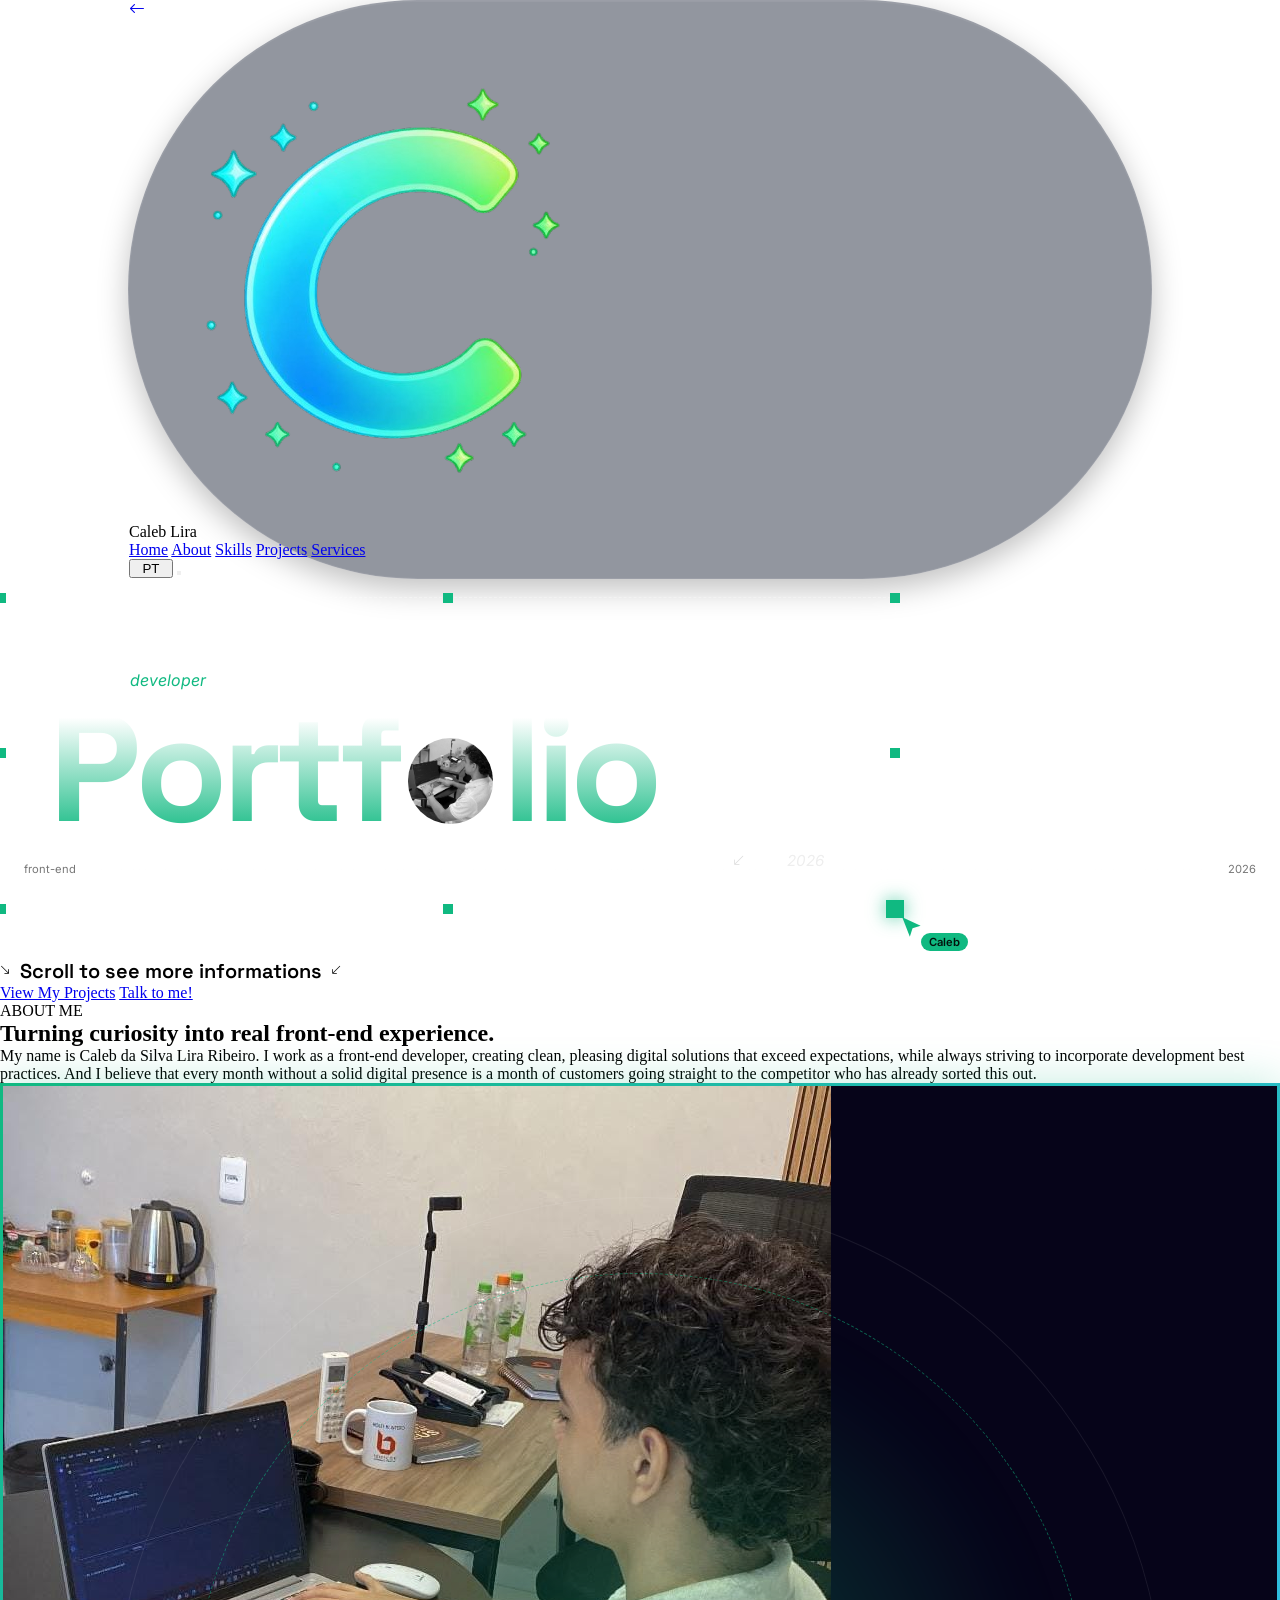
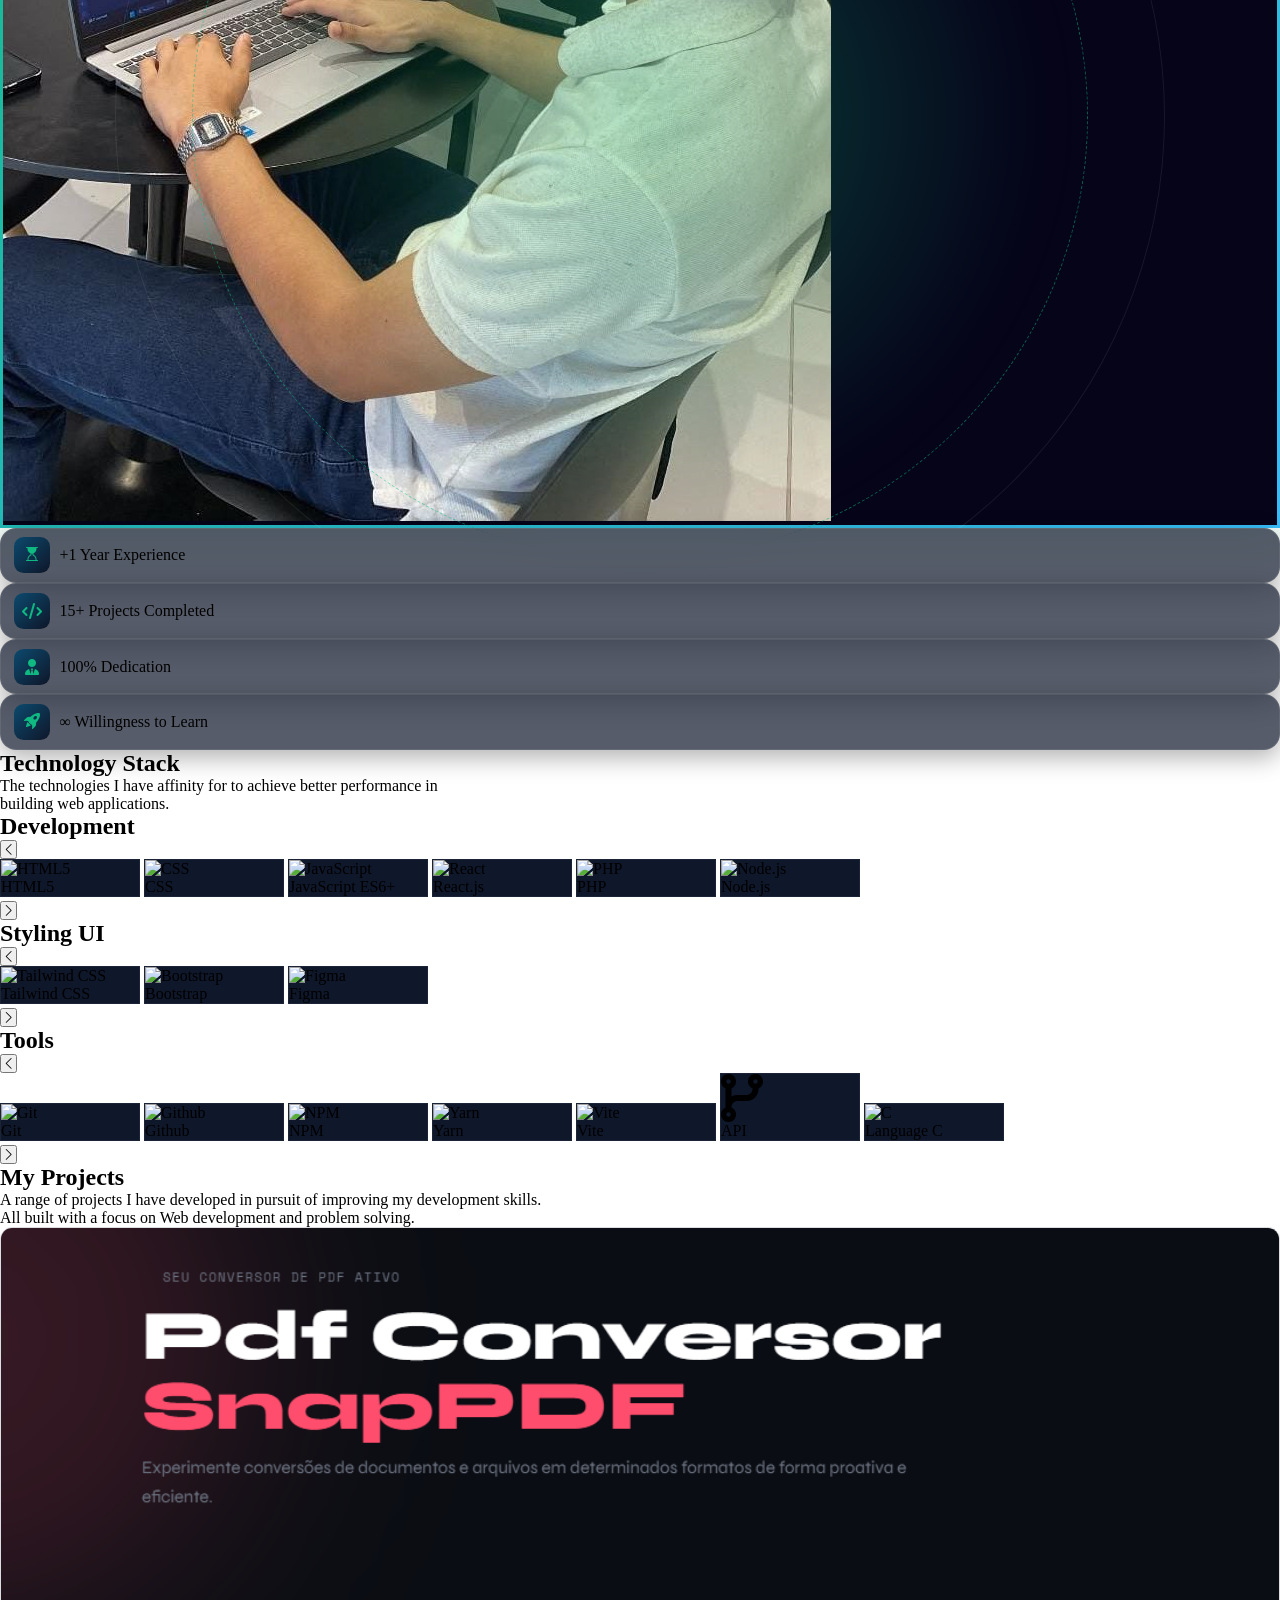
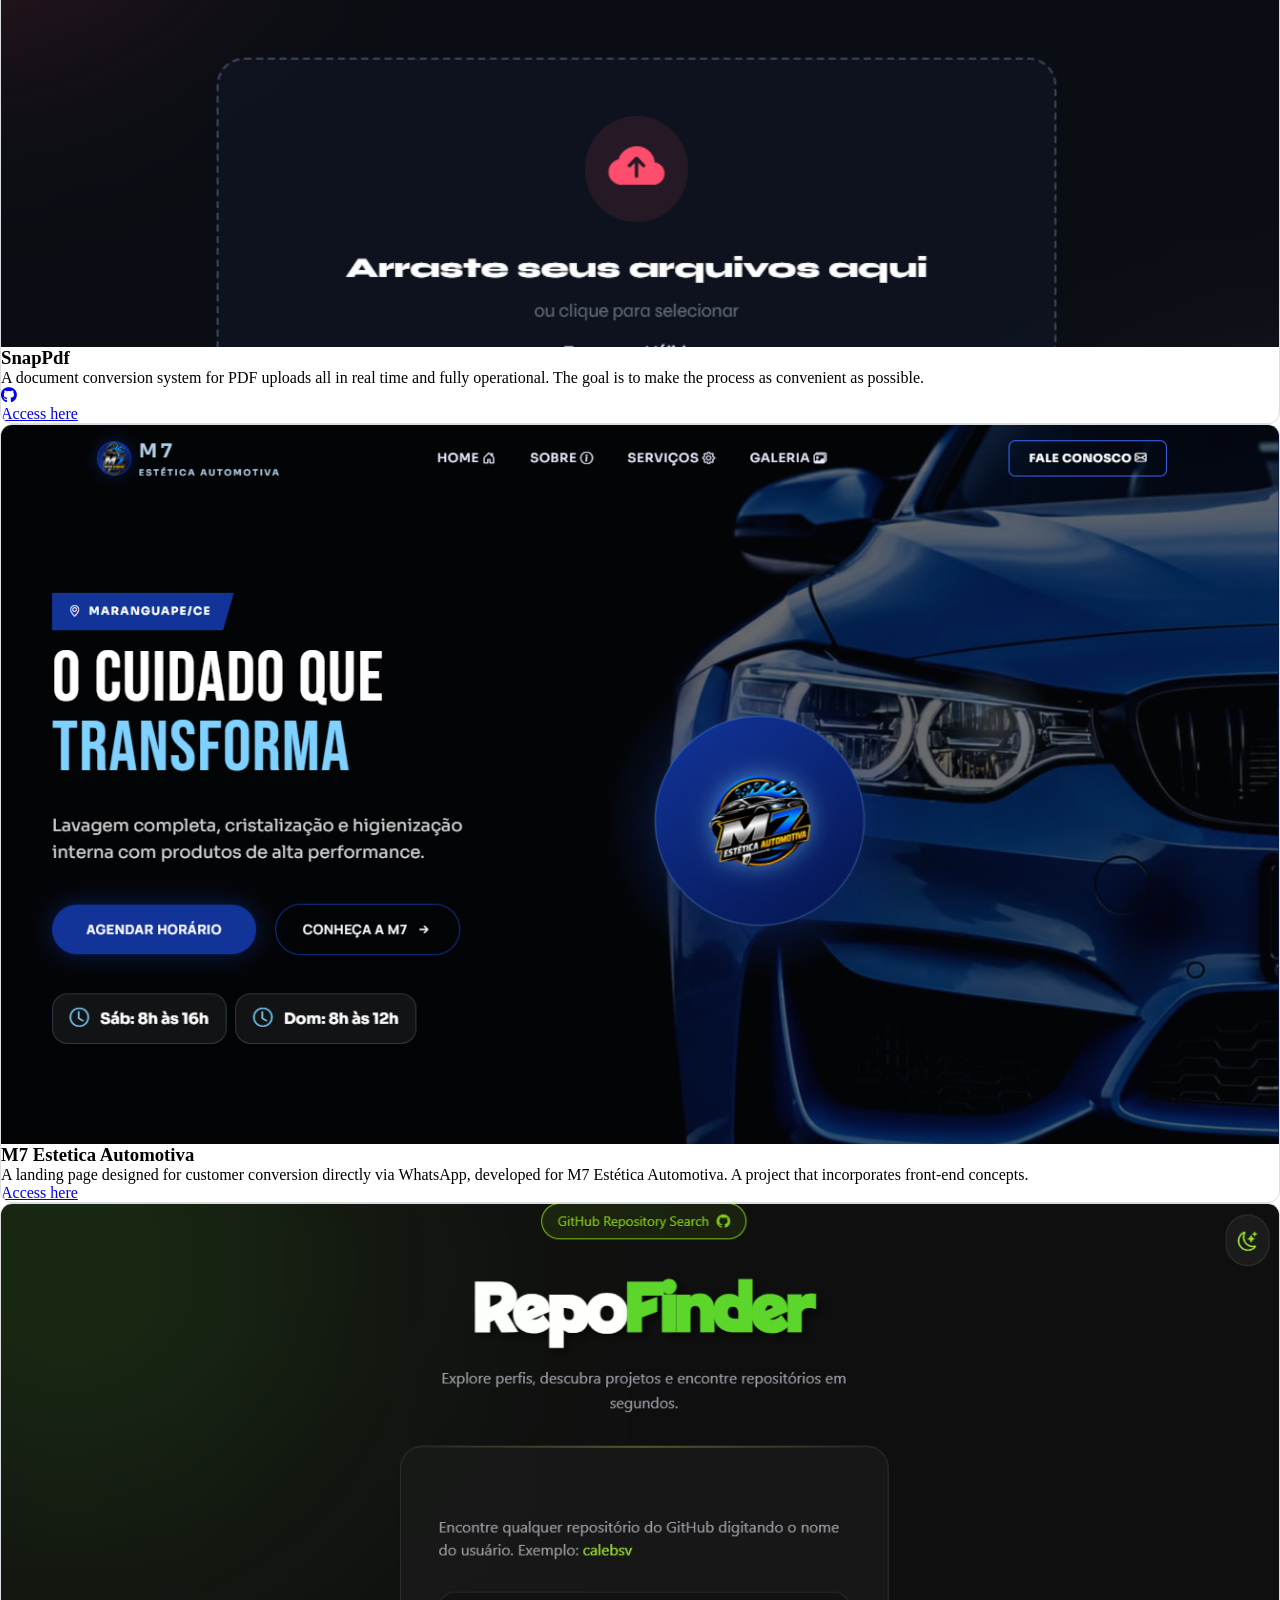
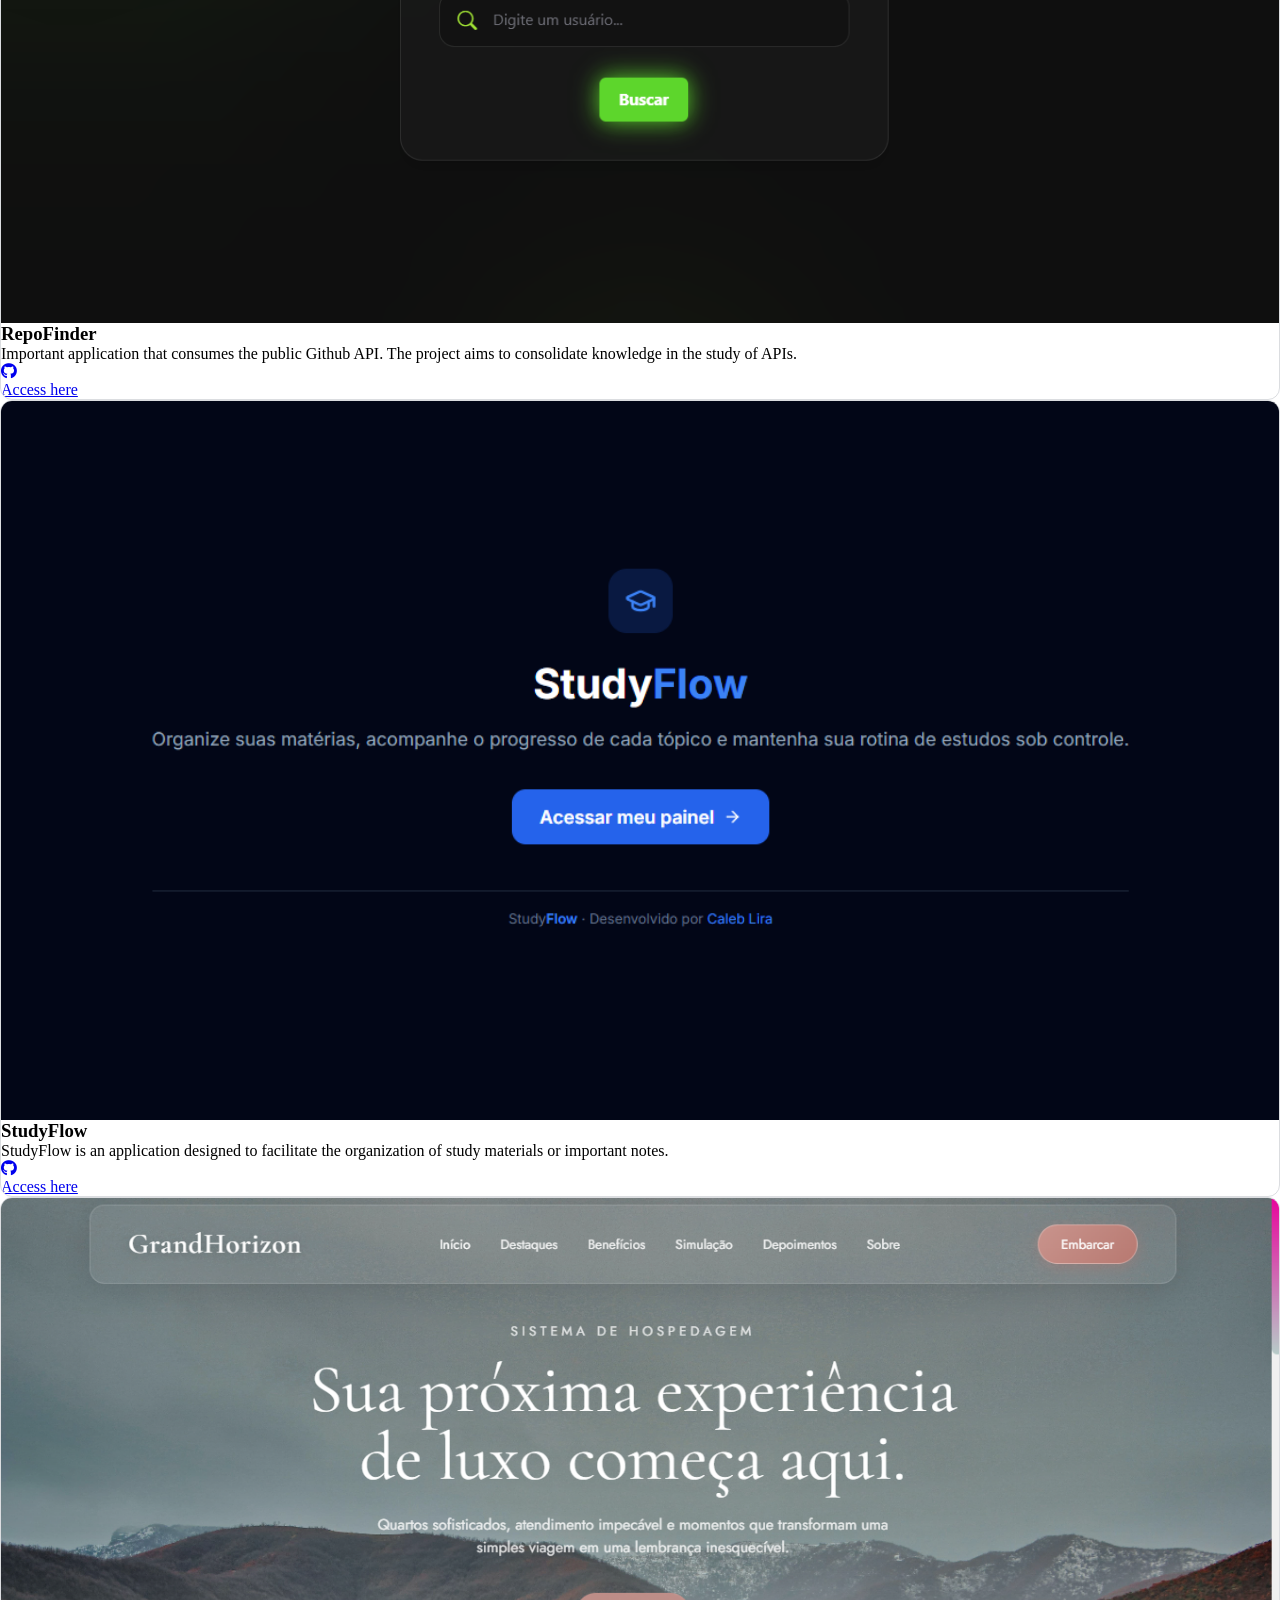
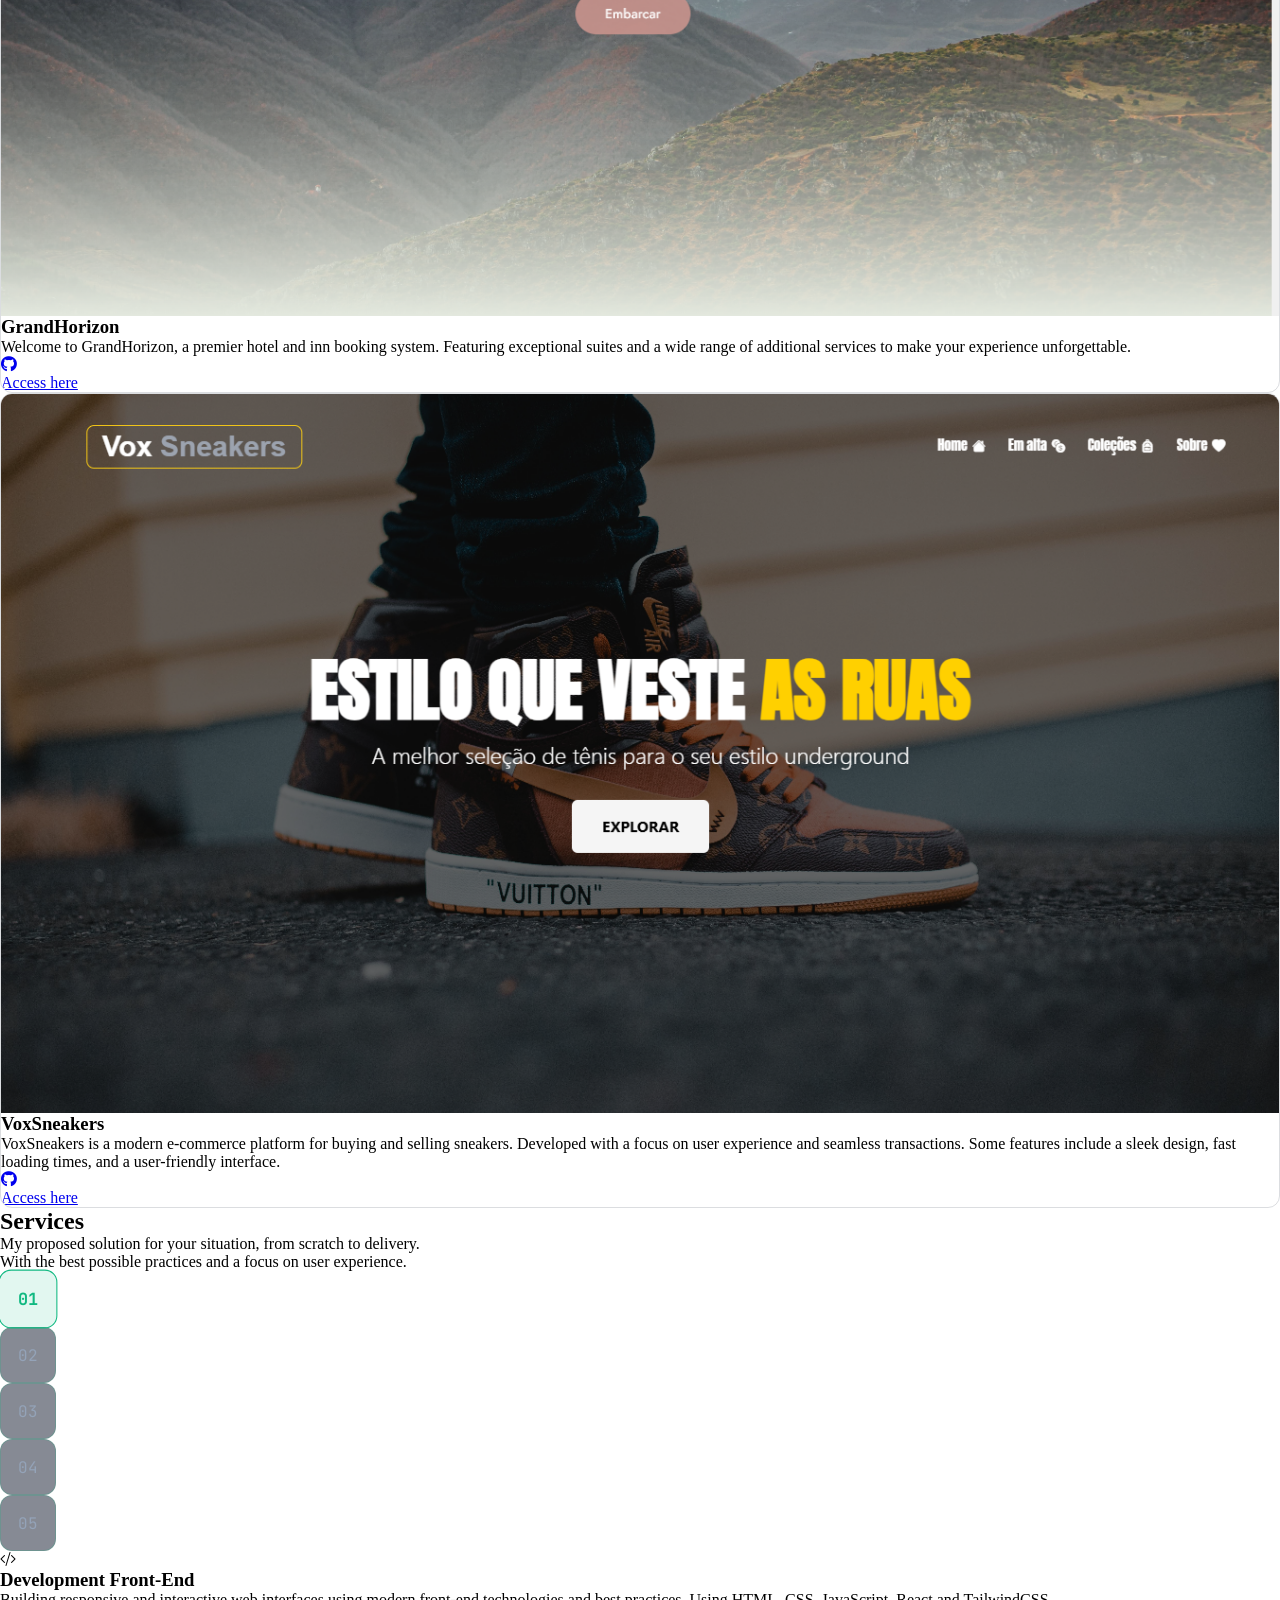
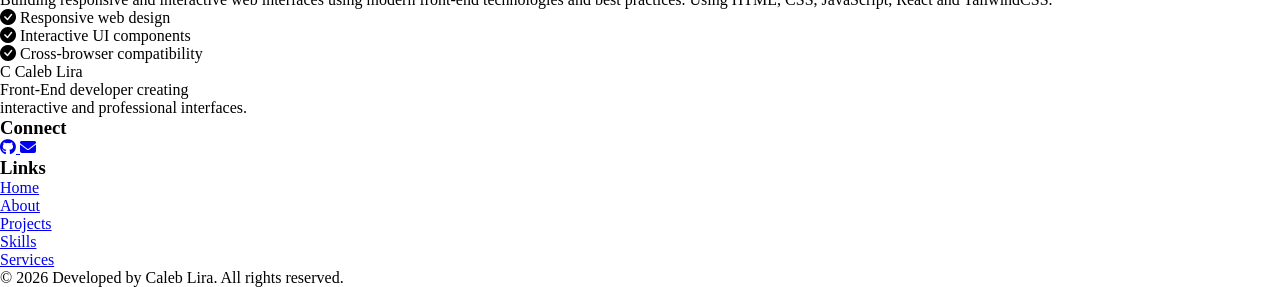
==== commit c9e18b04: "Alterações publicadas no commit anterior" ====
--- a/src/portfolio.html
+++ b/src/portfolio.html
@@ -141,9 +141,9 @@
         <p class="hx-label" data-i18n-html="hero_label"><b>Front-end</b> <i>developer</i></p>
 
         <h1 class="hx-title" aria-label="Portfolio">
-          <span aria-hidden="true"><span class="hx-mask"><span class="hx-ch" style="--i:0">P</span></span>
-  --><span class="hx-mask"><span class="hx-ch" style="--i:1">o</span></span>
-  --><span class="hx-mask"><span class="hx-ch" style="--i:2">r</span></span>
+          <span aria-hidden="true"><span class="hx-mask"><span class="hx-ch" style="--i:0">P</span></span><!--
+  --><span class="hx-mask"><span class="hx-ch" style="--i:1">o</span></span><!--
+  --><span class="hx-mask"><span class="hx-ch" style="--i:2">r</span></span><!--
   --><span class="hx-mask"><span class="hx-ch" style="--i:3">t</span></span><!--
   --><span class="hx-mask"><span class="hx-ch" style="--i:4">f</span></span><!--
   --><span class="hx-orb"><img src="assets/img/perfil.jpeg" alt=""></span><!--
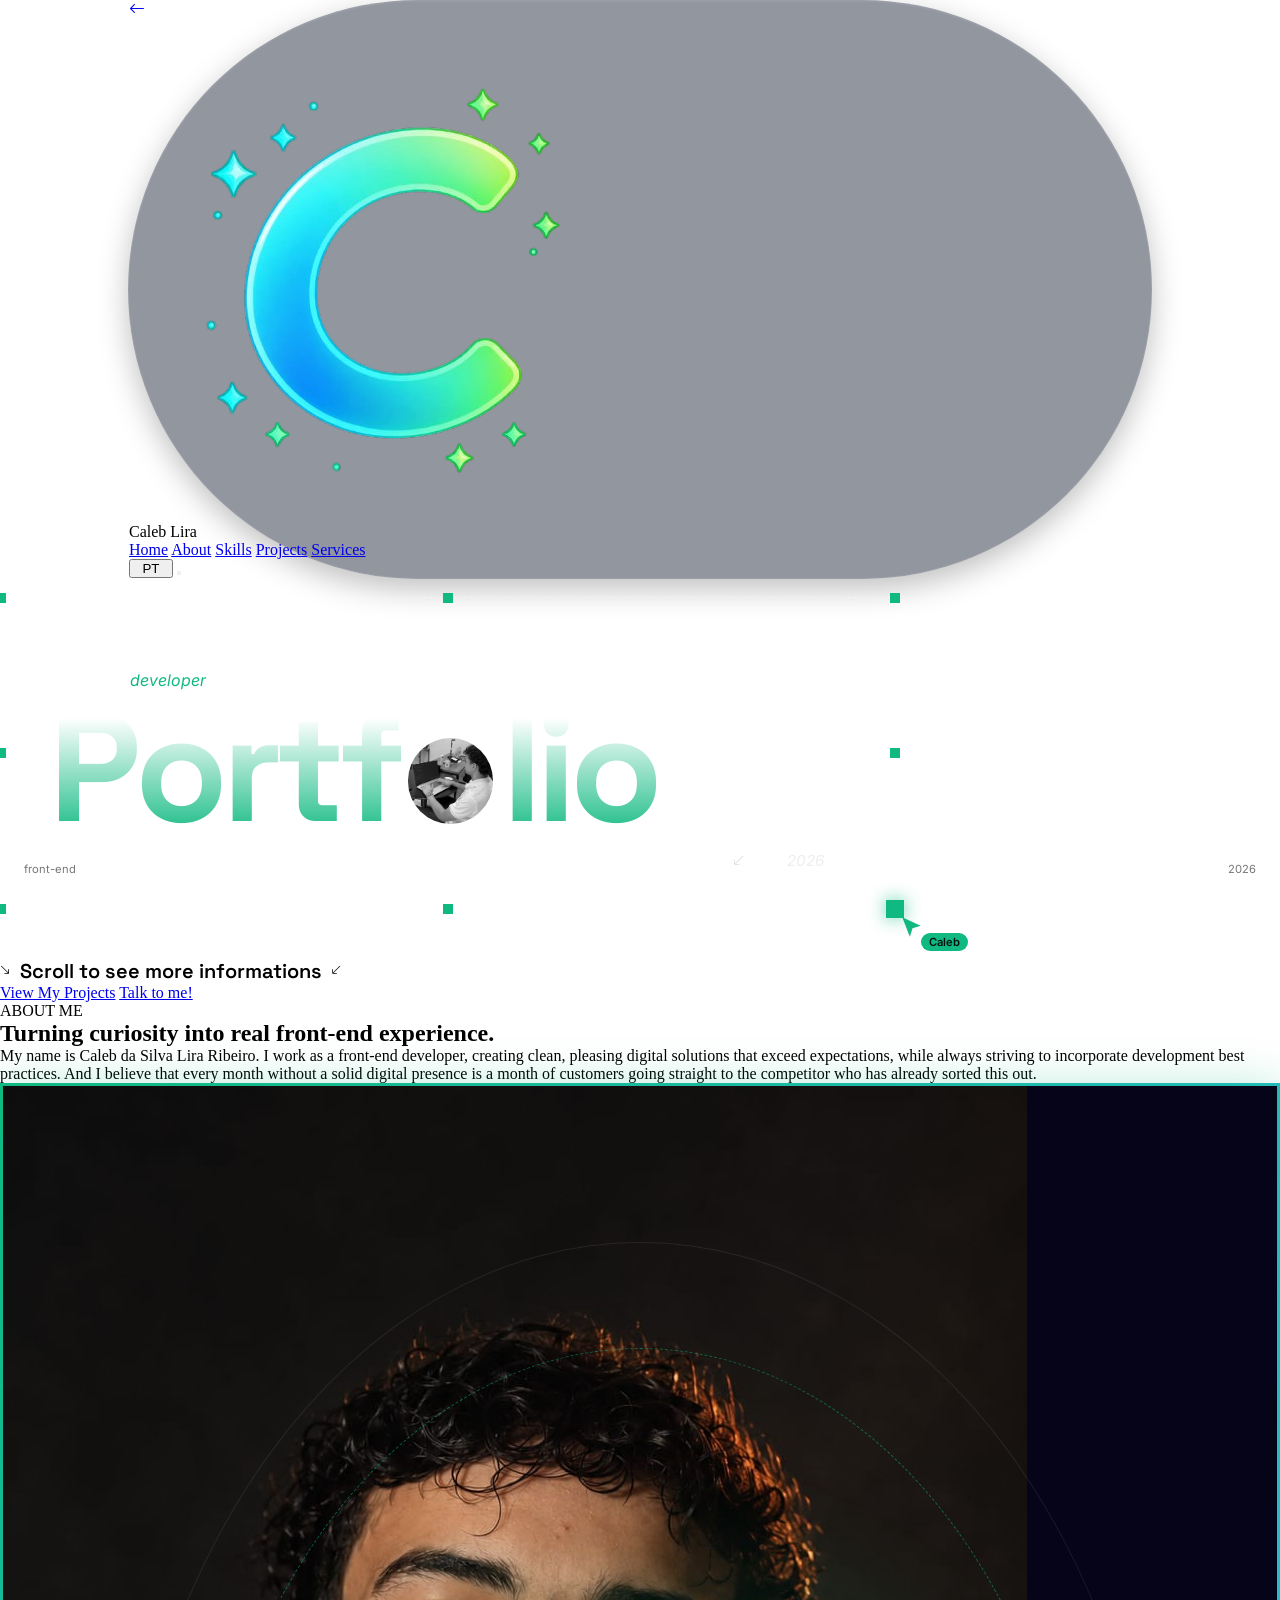
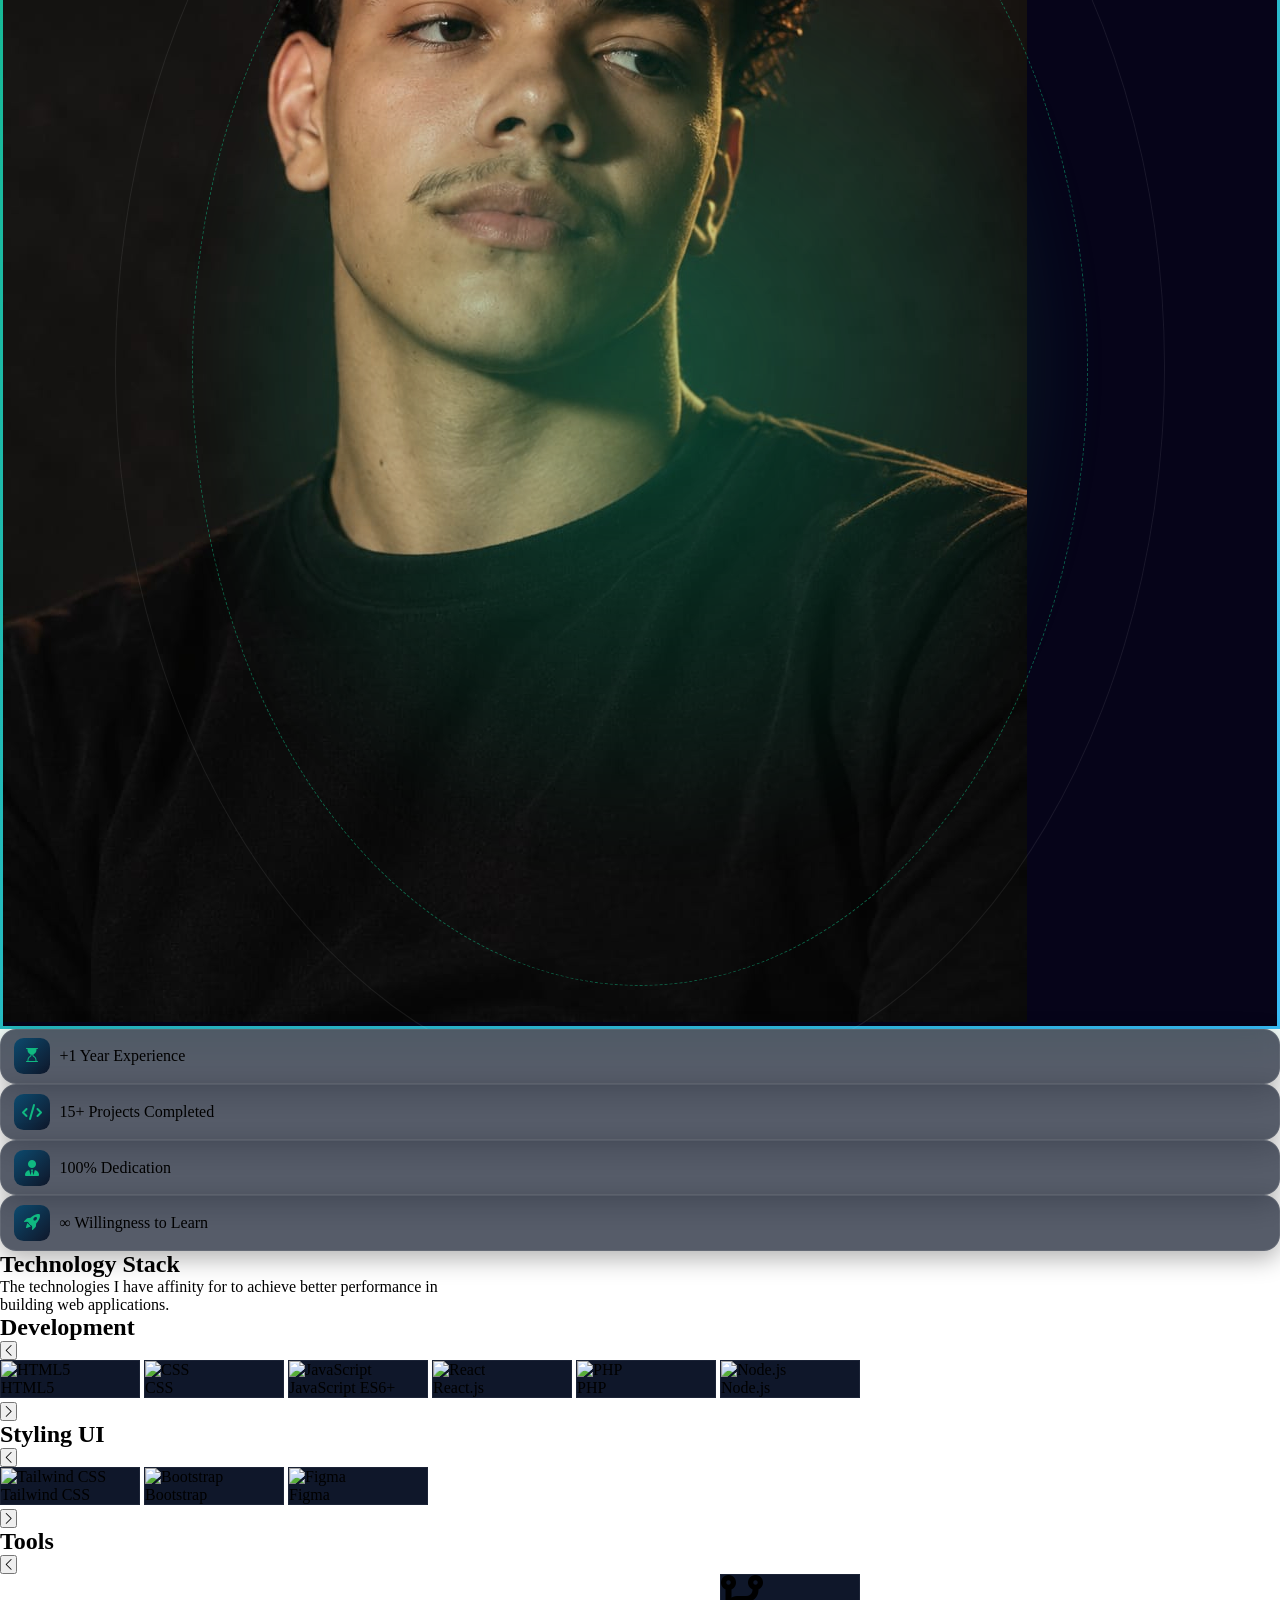
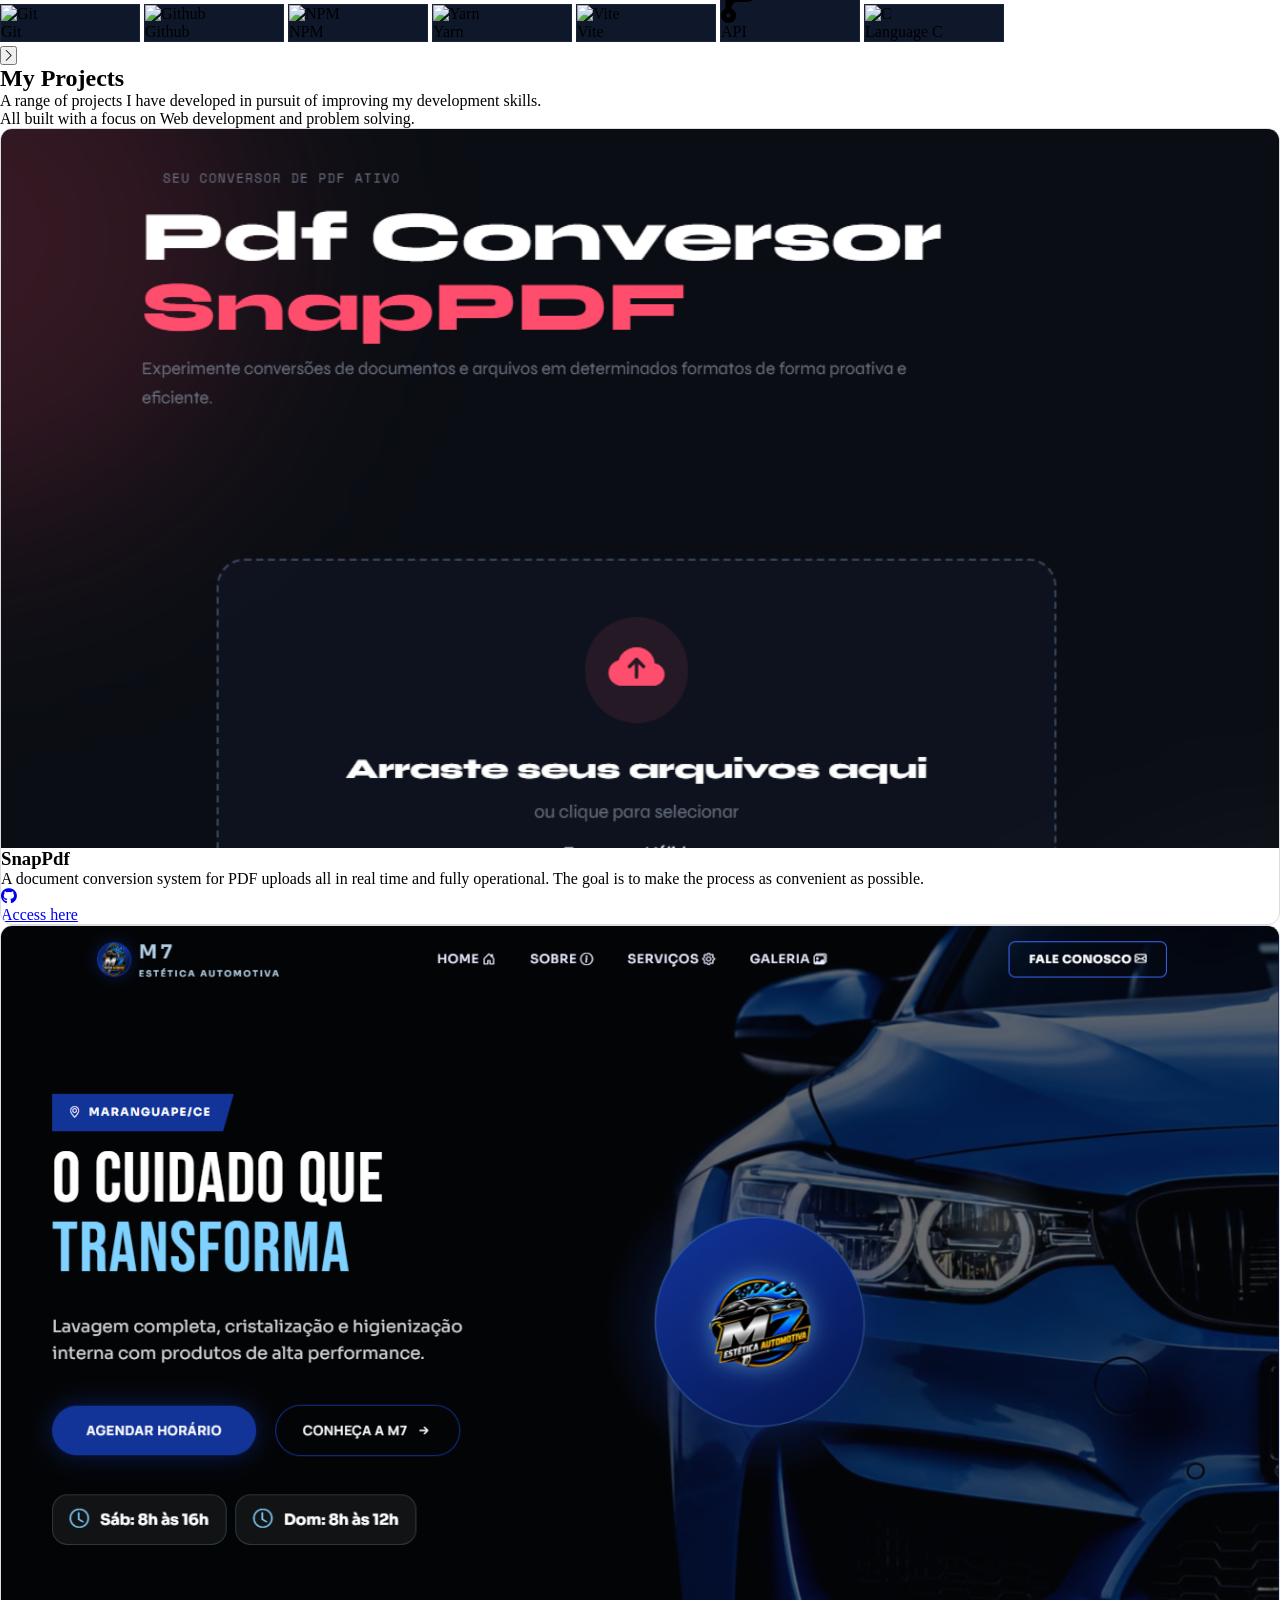
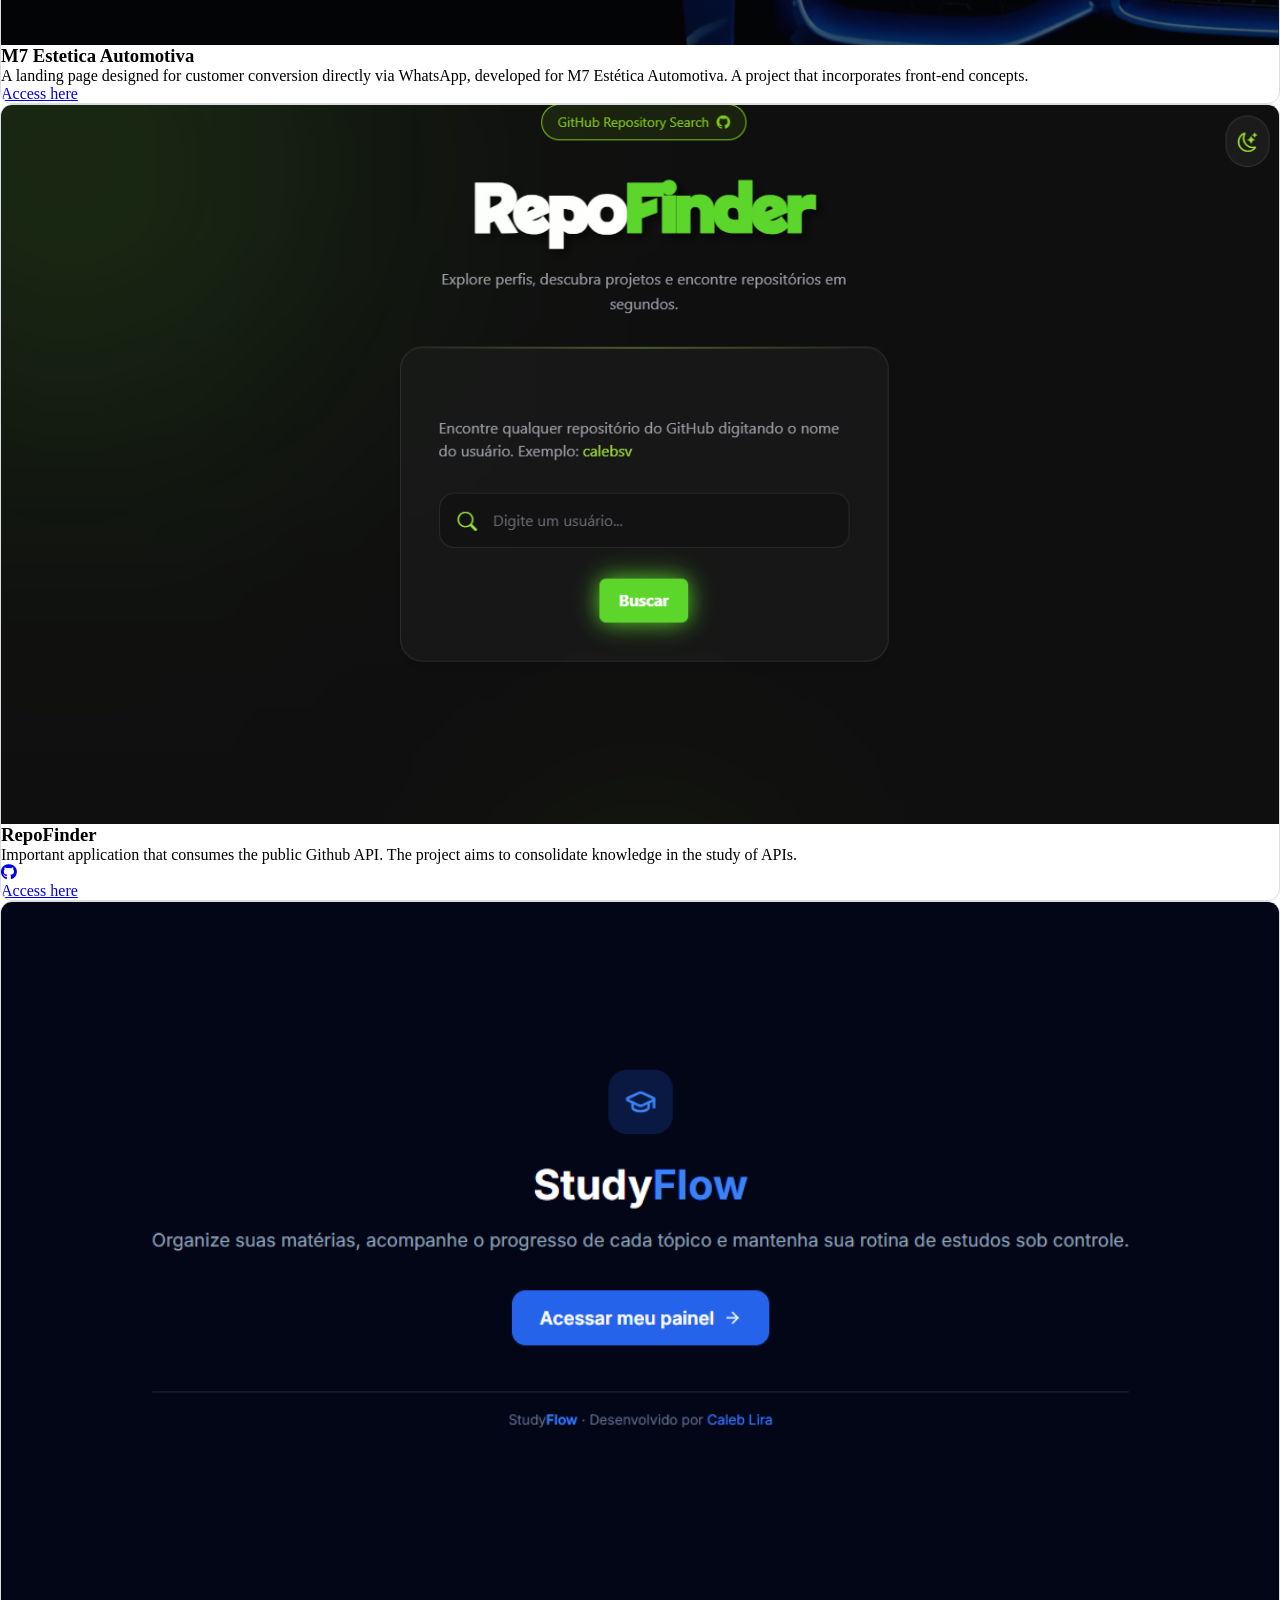
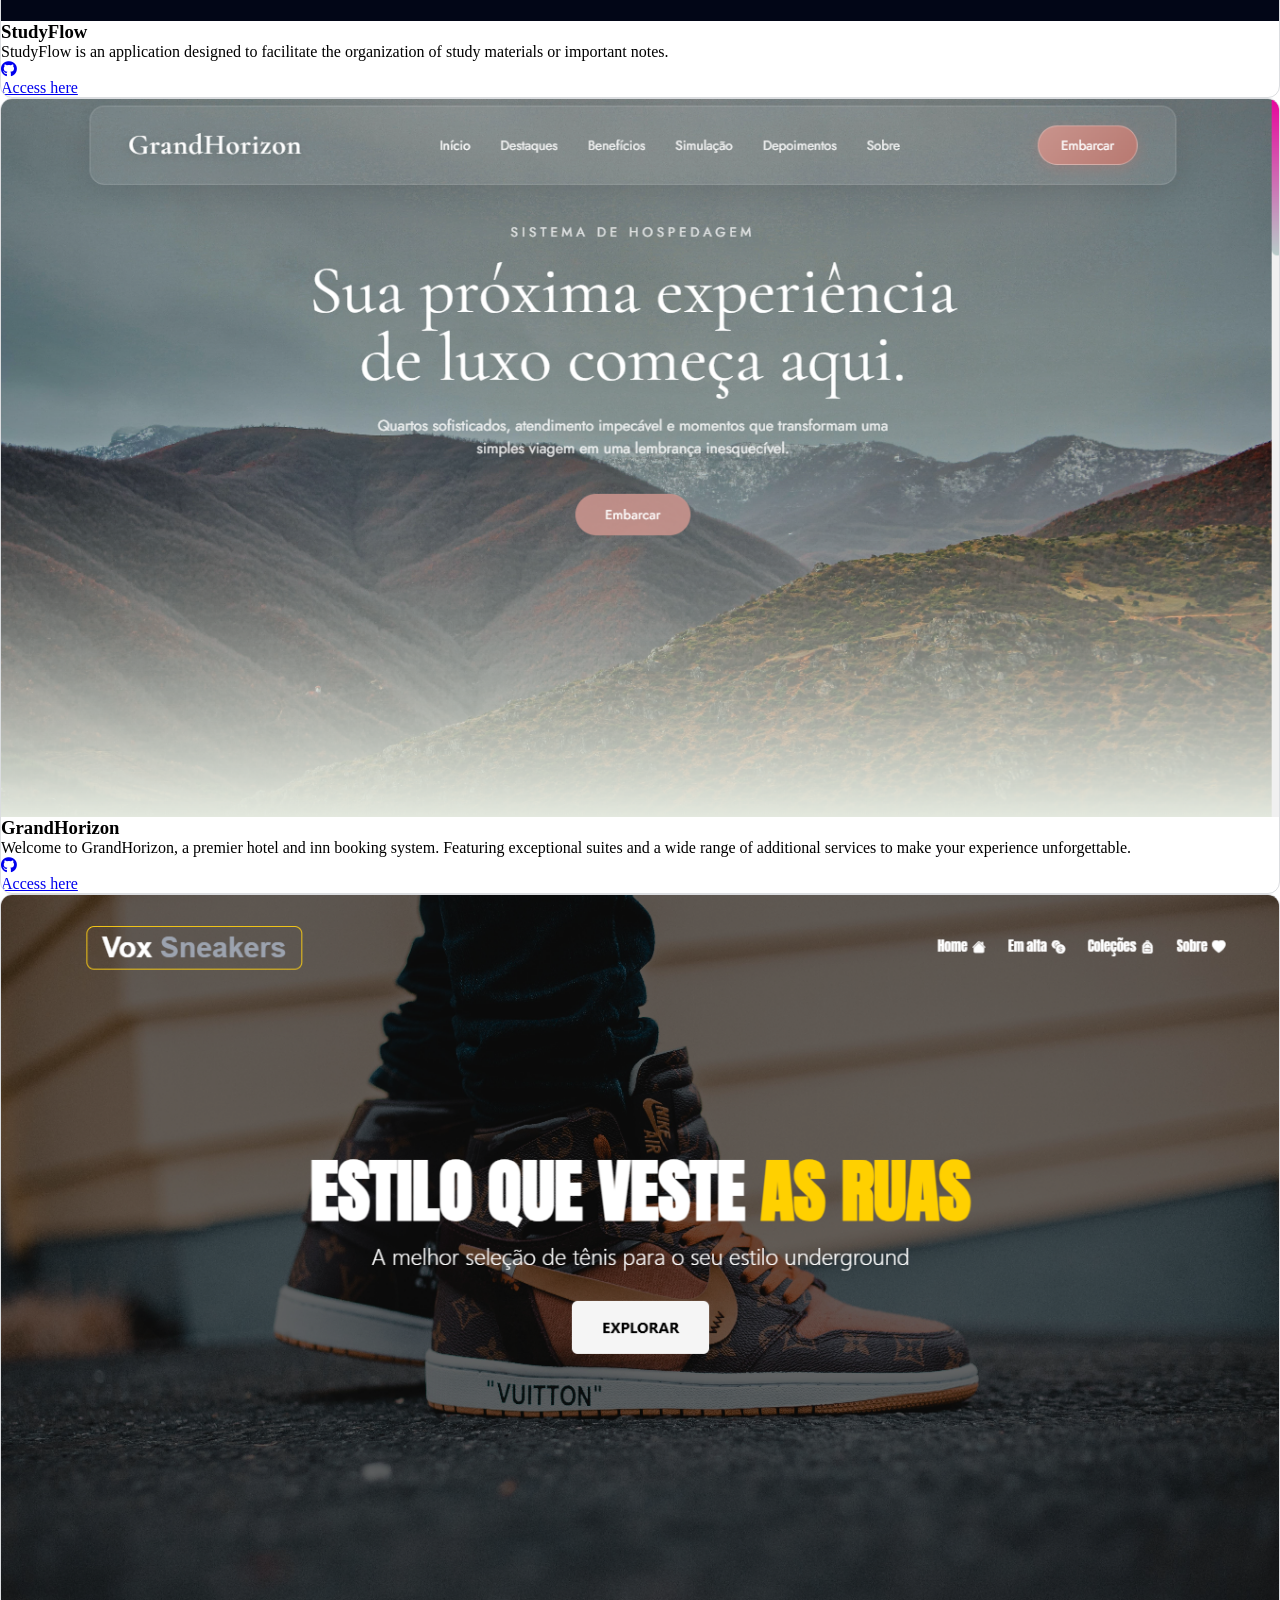
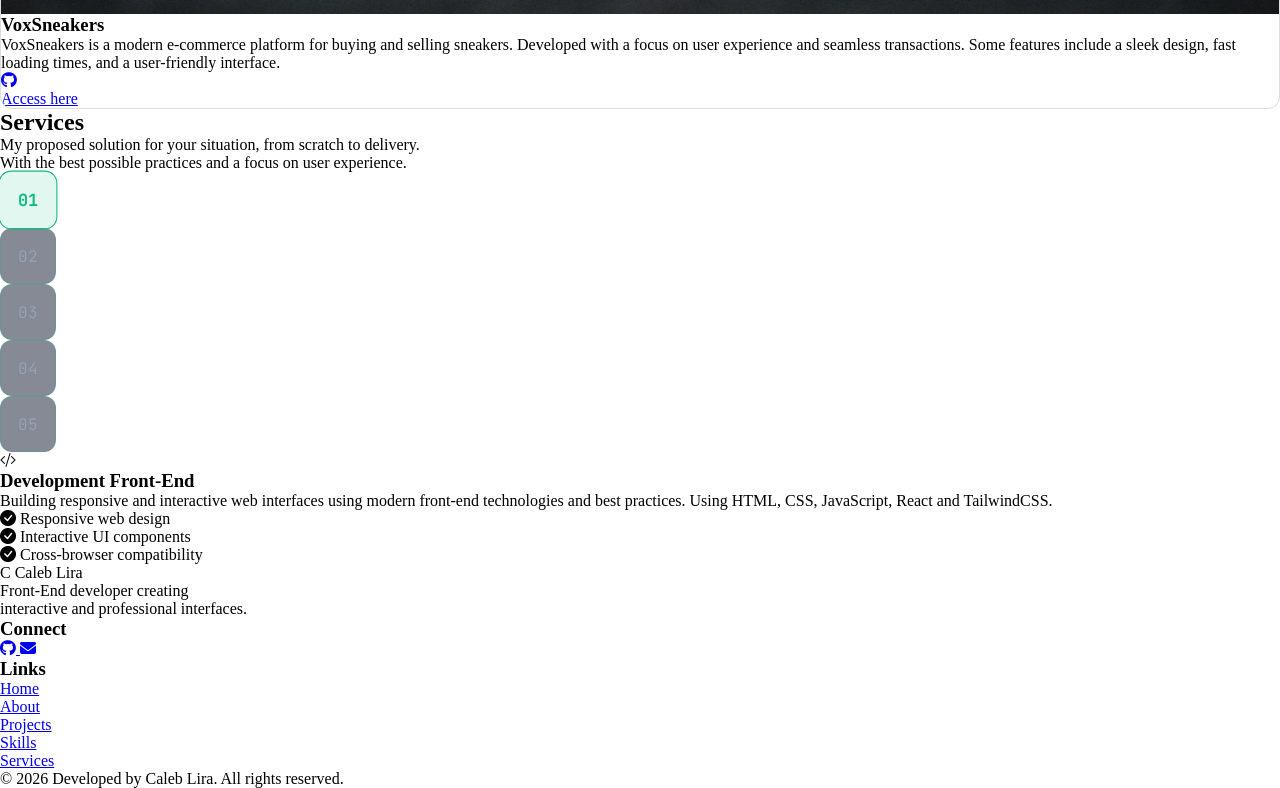
==== commit 2b47fc37: "fix: foto da section about trocada" ====
--- a/src/portfolio.html
+++ b/src/portfolio.html
@@ -219,12 +219,10 @@
   <div class="about-ring about-ring--solid"></div>
   <div class="about-ring about-ring--dashed"></div>
 
-  <!-- FOTO (troque o src pela sua foto) -->
   <div class="about-photo absolute top-1/2 left-1/2 -translate-x-1/2 -translate-y-1/2 w-[54%] aspect-square rounded-full overflow-hidden">
-    <img src="assets/img/perfil.jpeg" alt="Caleb Lira" class="w-full h-full object-cover" />
-  </div>
-
-  <!-- stats -->
+    <img src="assets/img/section-about.jpeg" alt="Caleb Lira" class="w-full h-full object-cover" />
+  </div>
+
   <div class="stat-card absolute top-0 left-0">
     <div class="stat-icon"><i class="bi bi-hourglass-top"></i></div>
     <div class="leading-tight">
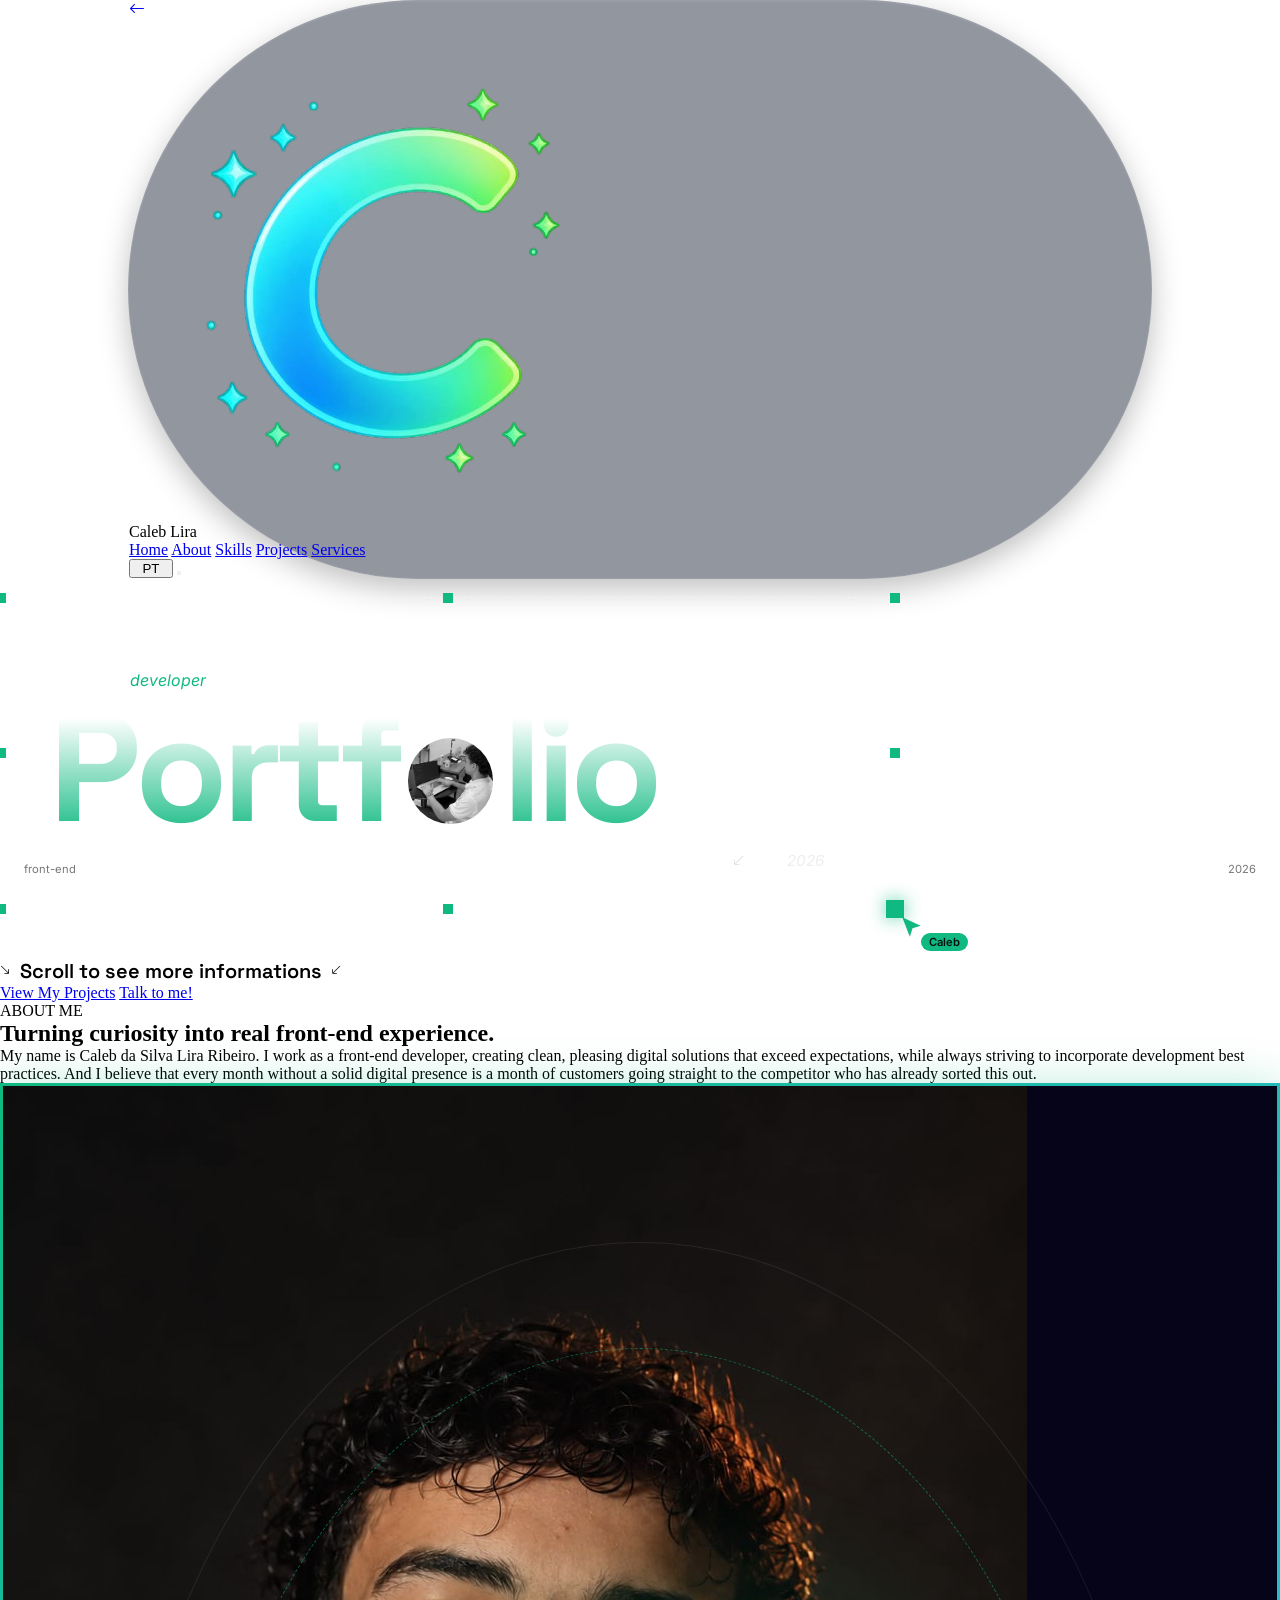
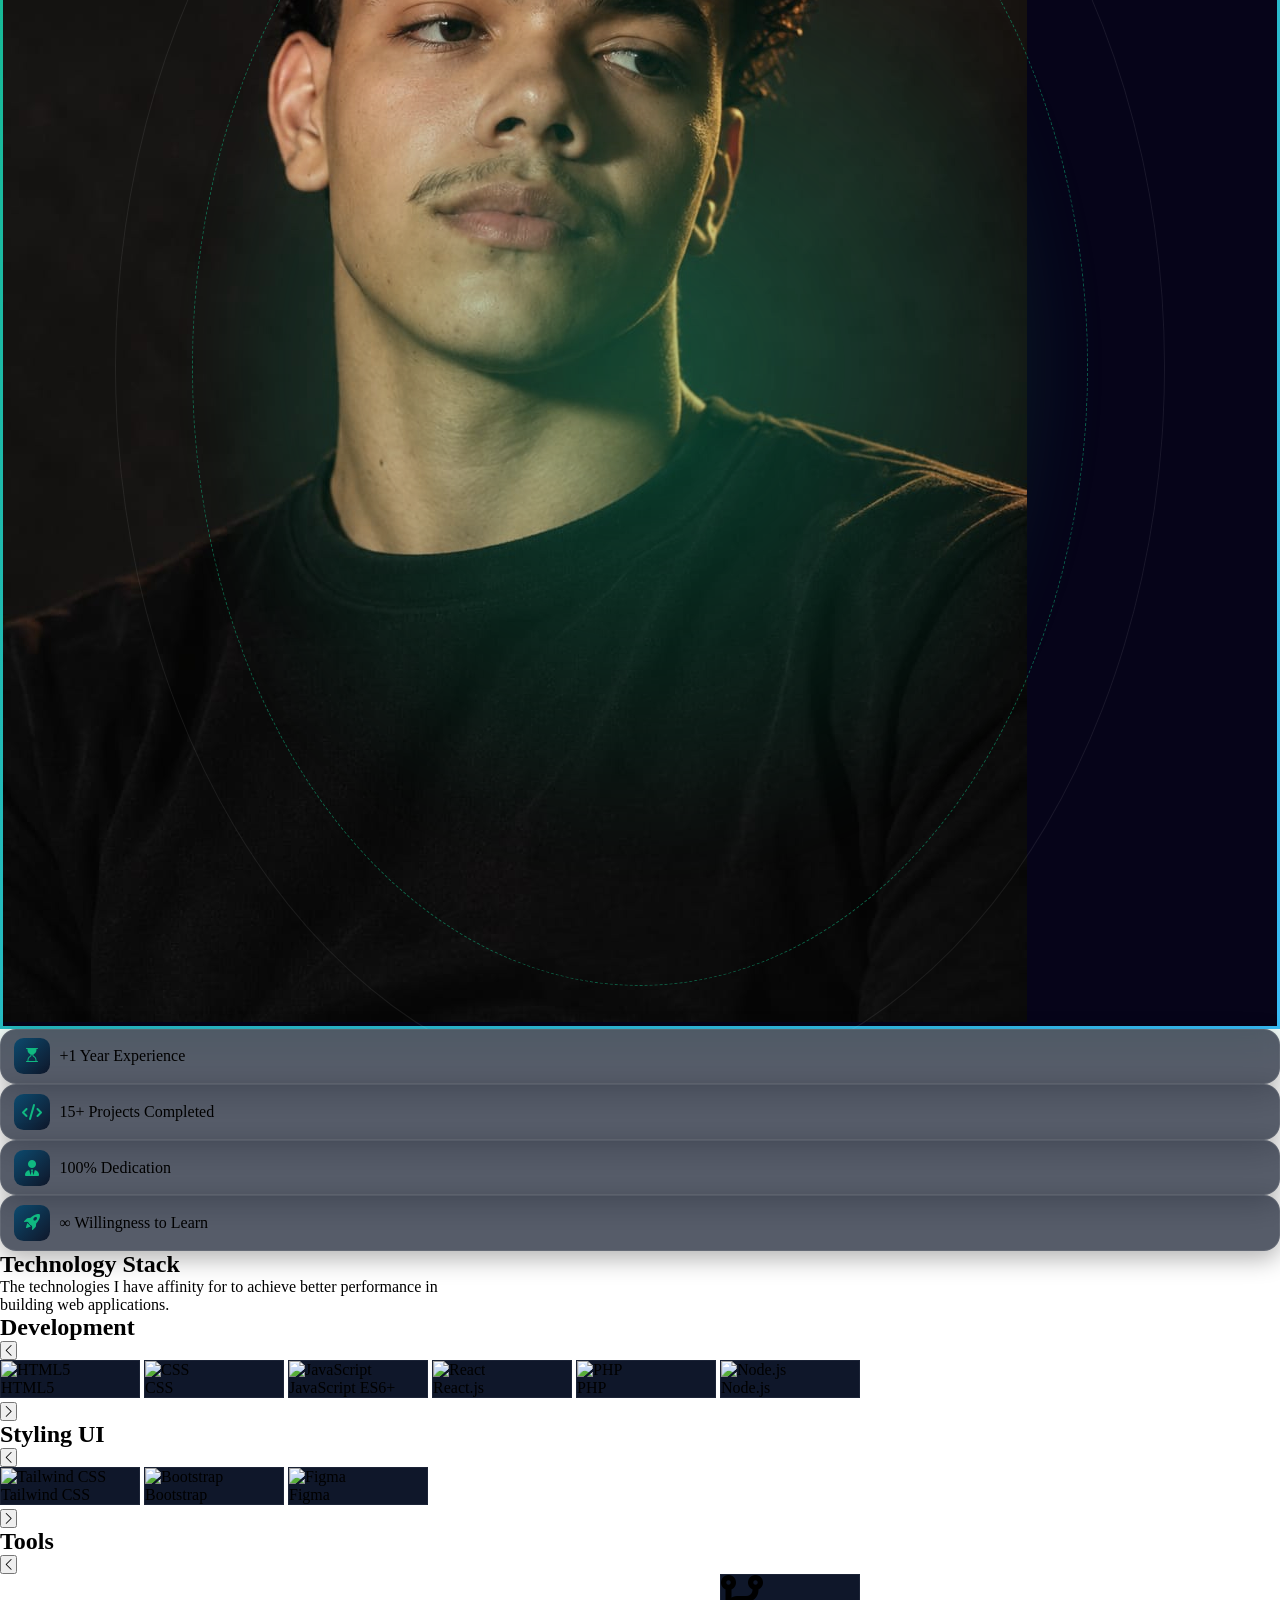
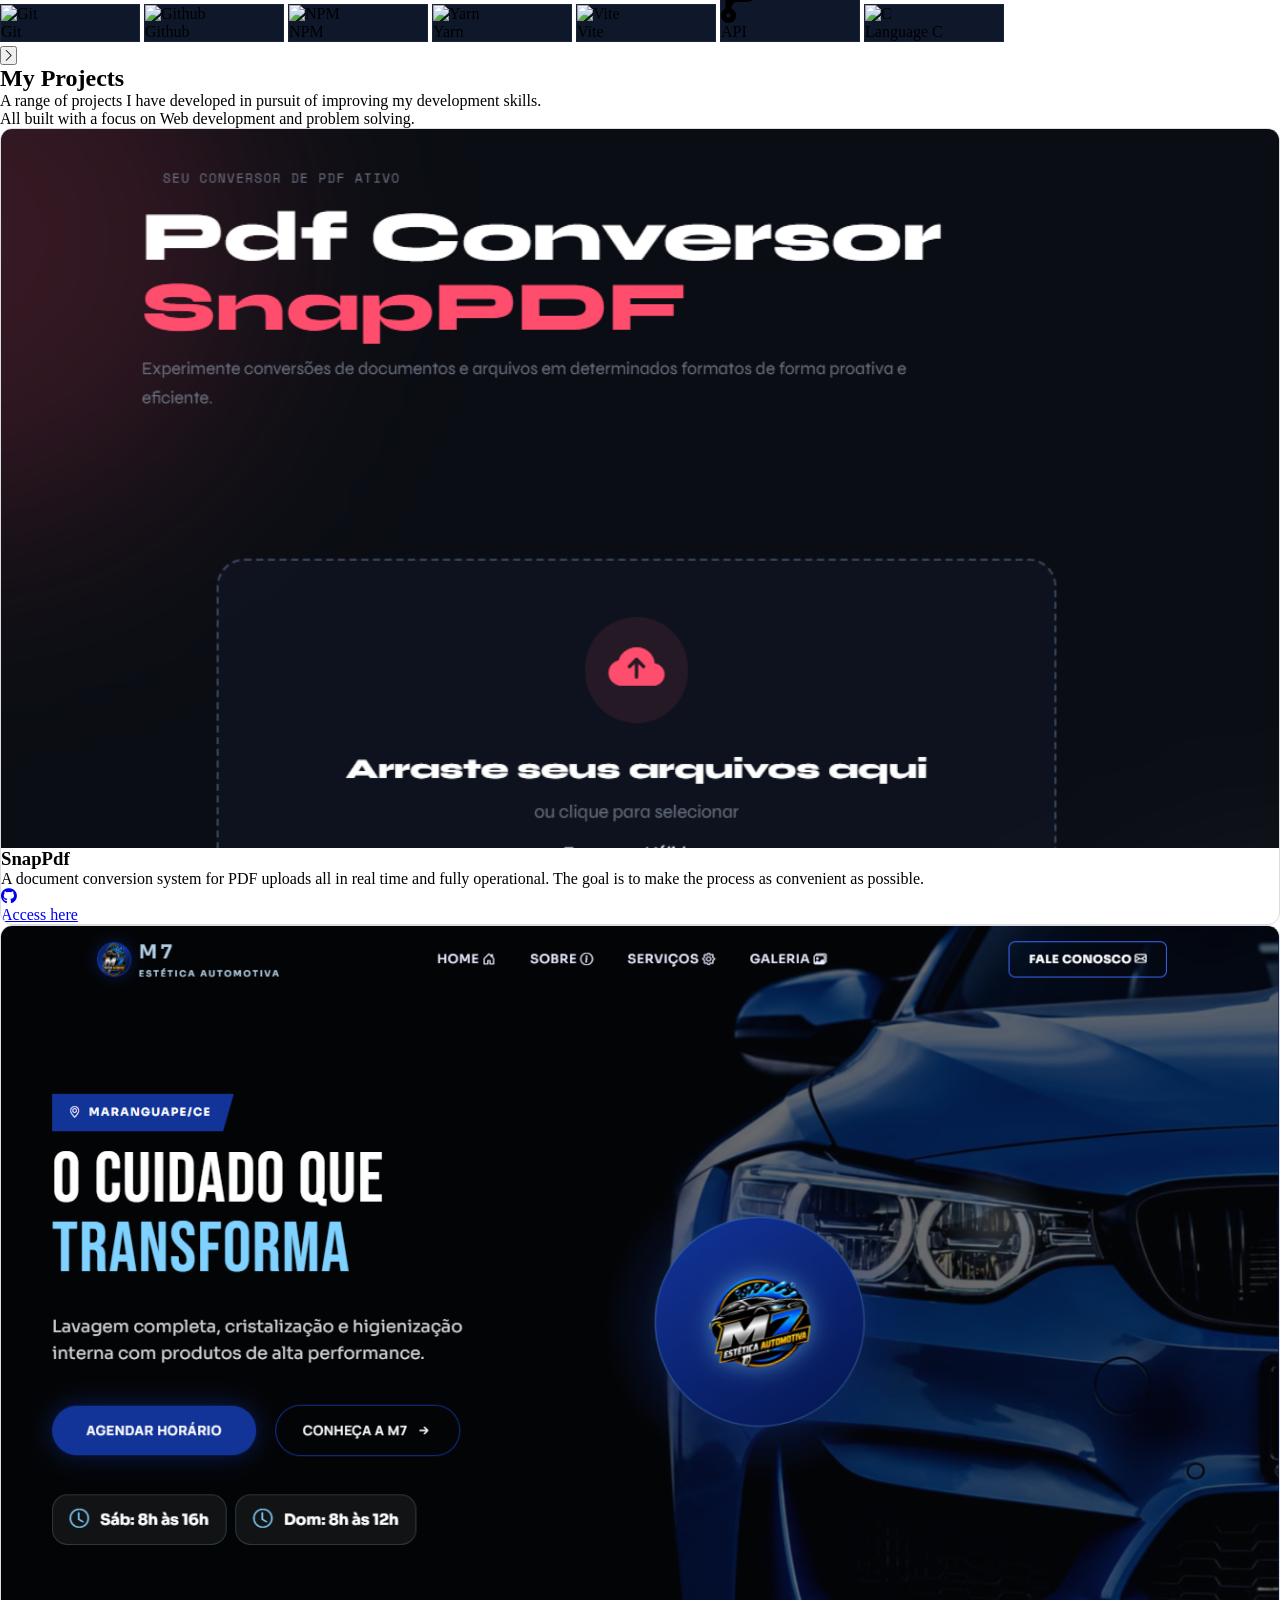
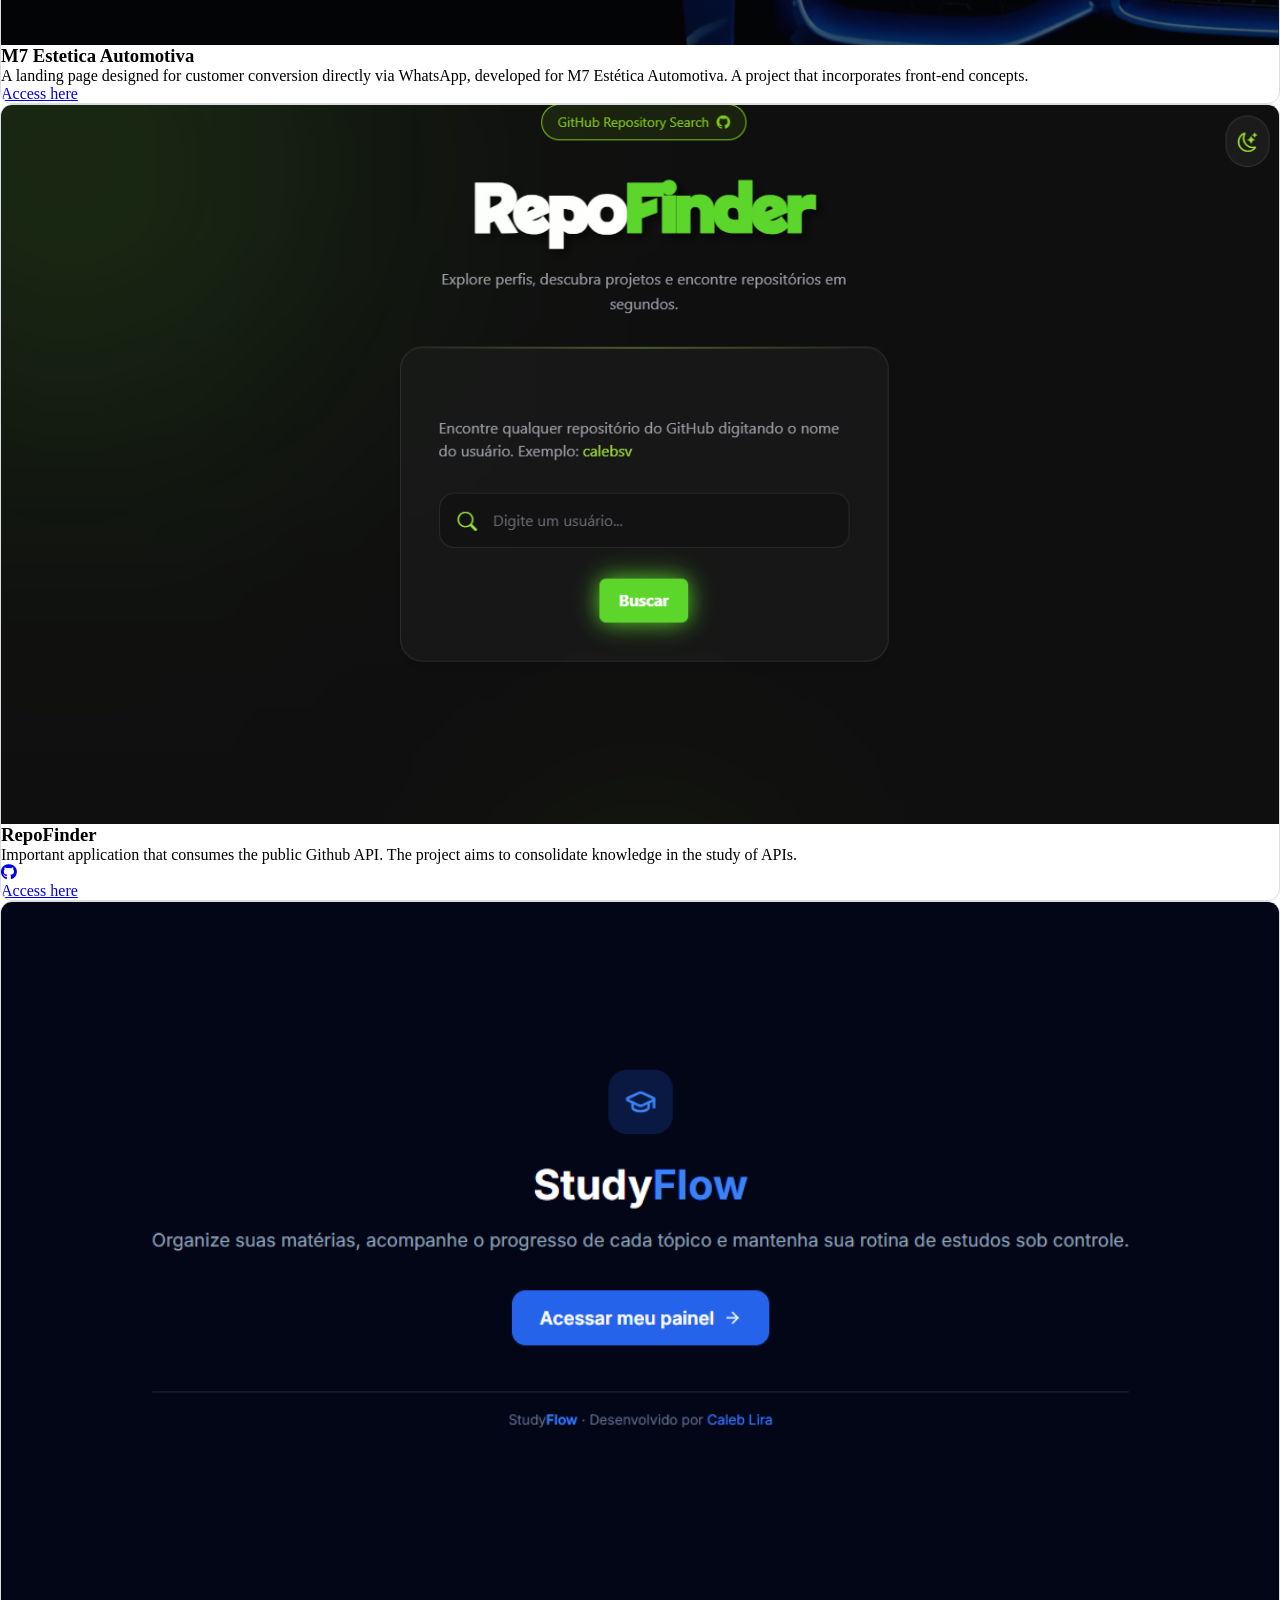
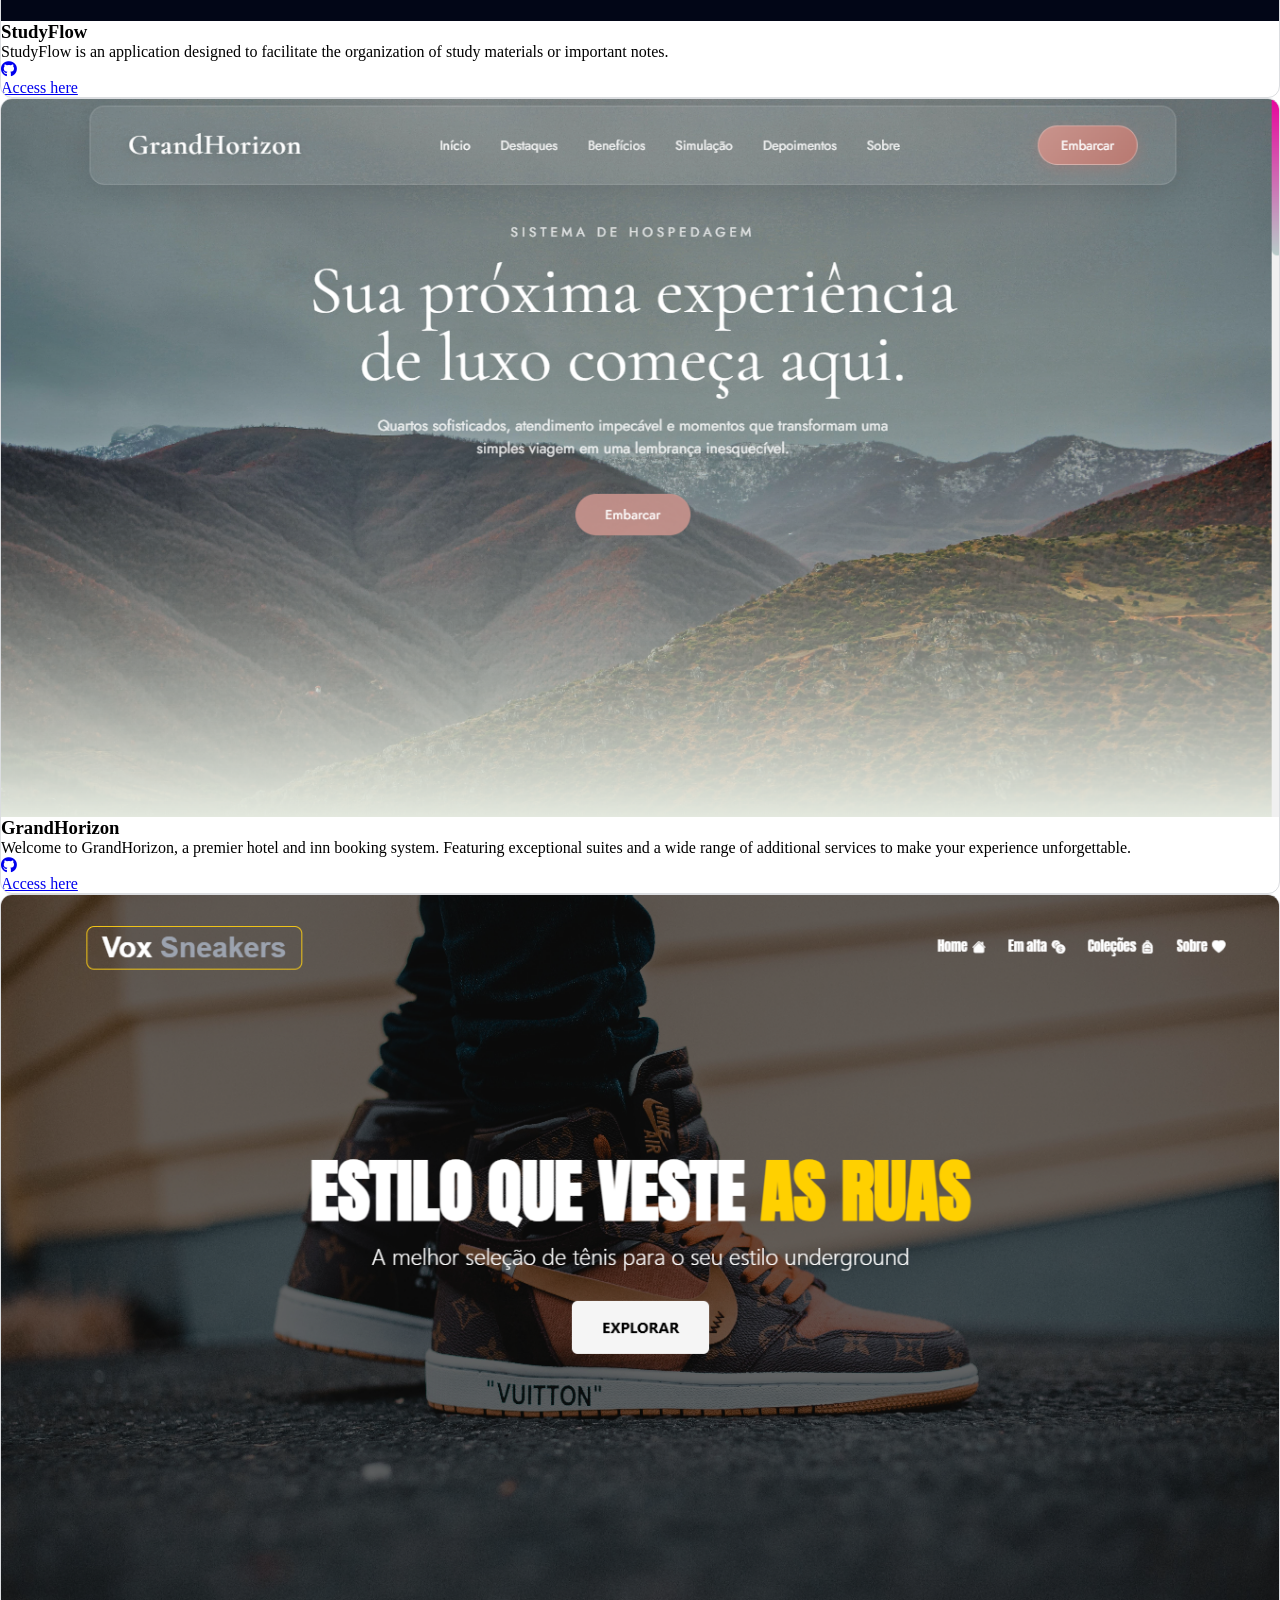
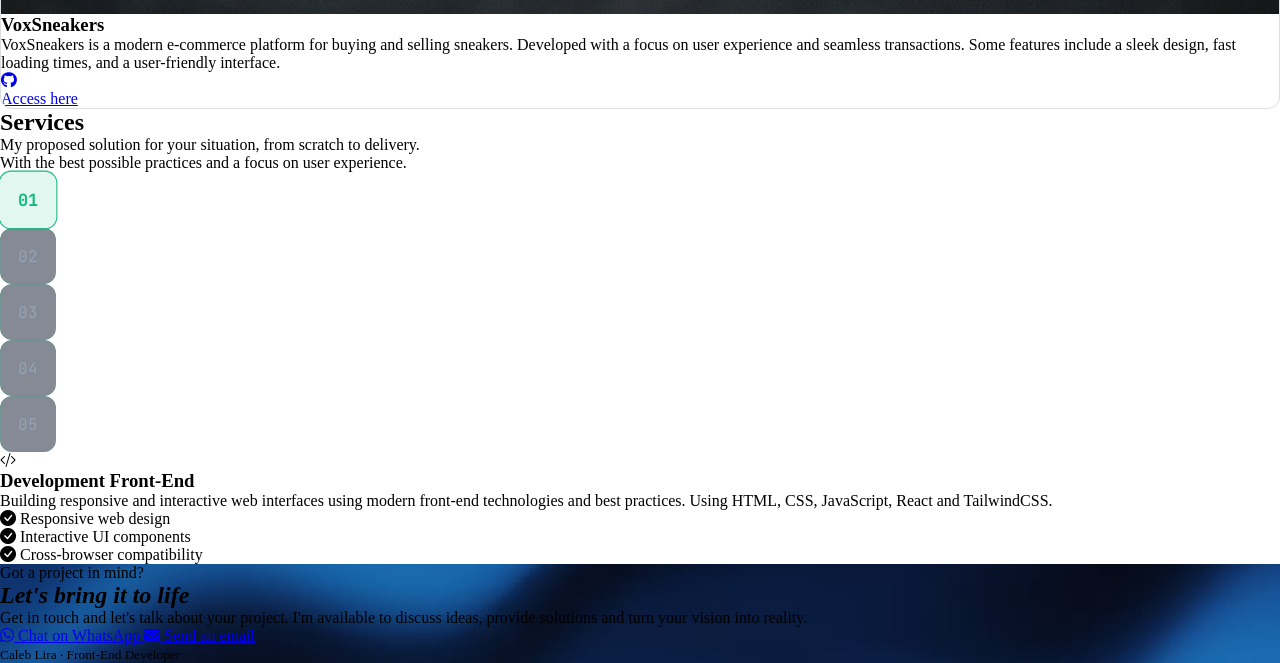
==== commit ce72389a: "feat: cta final adicionado, animação ao trocar de idioma" ====
--- a/src/portfolio.html
+++ b/src/portfolio.html
@@ -214,7 +214,6 @@
         </div>
 <div class="reveal reveal-delay-1 select-none relative mx-auto w-full max-w-[420px] aspect-square">
 
-  <!-- brilho + anéis -->
   <div class="about-glow"></div>
   <div class="about-ring about-ring--solid"></div>
   <div class="about-ring about-ring--dashed"></div>
@@ -689,59 +688,54 @@
       </div>
     </section>
   </div>
-
-  <footer class="bg-primary border-t border-secondary py-10 font-brand select-none">
-    <div class="container mx-auto px-6">
-
-      <div class="grid grid-cols-1 md:grid-cols-3 items-center gap-10">
-
-        <div class="flex flex-col items-center md:items-start text-center md:text-left gap-3">
-          <div class="flex items-center gap-2 font-bold text-xl">
-            <span class="w-9 h-9 rounded-full bg-secondary flex items-center justify-center text-primary">
-              C
-            </span>
-            <span class="font-semibold text-white">Caleb Lira</span>
-          </div>
-
-          <p data-i18n-html="footer_tagline" class="text-gray-300 max-w-xs">
-            Front-End developer creating<br />
-            interactive and professional interfaces.
-          </p>
-        </div>
-
-        <div class="flex flex-col items-center gap-3 text-center gap-3">
-          <h3 data-i18n="footer_connect" class="font-semibold text-secondary">Connect</h3>
-          <div class="flex justify-center gap-5 text-3xl text-white">
-            <a href="https://github.com/calebsv" target="_blank" class="hover:text-secondary transition-colors">
-              <i class="fab fa-github"></i>
-            </a>
-            <a href="mailto:contatocaleb2010@gmail.com" class="hover:text-secondary transition-colors">
-              <i class="fas fa-envelope"></i>
-            </a>
-          </div>
-        </div>
-
-        <div class="text-center md:text-right">
-          <h3 data-i18n="footer_links" class="text-secondary font-semibold mb-3">Links</h3>
-          <ul class="space-y-2 text-gray-400">
-            <li><a href="#home" data-i18n="nav_home" class="hover:text-white transition">Home</a></li>
-            <li><a href="#about" data-i18n="nav_about" class="hover:text-white transition">About</a></li>
-            <li><a href="#projects" data-i18n="nav_projects" class="hover:text-white transition">Projects</a></li>
-            <li><a href="#skills" data-i18n="nav_skills" class="hover:text-white transition">Skills</a></li>
-            <li><a href="#services" data-i18n="nav_services" class="hover:text-white transition">Services</a></li>
-          </ul>
-        </div>
-
-
-      </div>
-
-      <div class="mt-10 text-center text-gray-400 text-sm">
-        &copy; <span id="footer-year"></span> <span data-i18n="footer_copyright">Developed by Caleb Lira. All rights
-          reserved.</span>
-      </div>
-
-    </div>
-  </footer>
+<div class="fade-inn card">
+  <section class="bg-gradient-to-br from-slate-900 via-blue-950 to-emerald-950 px-4 py-16 sm:px-6 font-brand">
+    <div class="window mx-auto max-w-[1100px] overflow-hidden rounded-[28px] border border-white/10 bg-slate-900/60">
+
+      <div class="flex flex-col items-center px-6 py-16 text-center sm:py-20
+                  bg-[radial-gradient(ellipse_at_center,rgba(16,185,129,0.12)_0%,transparent_60%)]
+                  max-sm:px-5 max-sm:py-12">
+
+        <span data-i18n="cta_eyebrow" class="mb-4 text-[13px] font-semibold tracking-wide text-white">
+          Got a project in mind?
+        </span>
+
+        <h2 class="mb-5 text-[clamp(2rem,6vw,4rem)] font-normal leading-[1.1] tracking-tight text-white">
+          <em data-i18n="cta_title"
+              class="inline-block bg-gradient-to-r from-emerald-600 via-secondary to-emerald-300 bg-clip-text px-3 italic  text-white">
+            Let's bring it to life
+          </em>
+        </h2>
+
+        <p data-i18n="cta_text" class="mb-8 max-w-[480px] text-base leading-relaxed text-slate-300 sm:text-lg">
+          Get in touch and let's talk about your project. I'm available to discuss ideas,
+          provide solutions and turn your vision into reality.
+        </p>
+
+        <div class="flex flex-wrap justify-center gap-3 max-sm:w-full max-sm:flex-col">
+          <a href="https://wa.me/5585998487745" target="_blank"
+             class="inline-flex items-center justify-center gap-2.5 rounded-full bg-secondary px-6 py-3 text-[15px] font-semibold text-primary transition
+                    hover:-translate-y-0.5 hover:shadow-[0_0_30px_rgba(16,185,129,0.6)]">
+            <i class="fab fa-whatsapp text-lg"></i>
+            <span data-i18n="cta_btn_wpp">Chat on WhatsApp</span>
+          </a>
+          <a href="mailto:contatocaleb2010@gmail.com"
+             class="inline-flex items-center justify-center gap-2.5 rounded-full border border-secondary/60 px-6 py-3 text-[15px] font-semibold text-white transition
+                    hover:-translate-y-0.5 hover:border-secondary hover:bg-secondary/10">
+            <i class="fas fa-envelope"></i>
+            <span data-i18n="cta_btn_email">Send an email</span>
+          </a>
+        </div>
+
+        <small data-i18n="cta_footer" class="mt-8 font-mono text-xs text-slate-400">
+          Caleb Lira · Front-End Developer
+        </small>
+      </div>
+
+    </div>
+  </section>
+</div>
+
   <script src="script.js"></script>
 </body>
 
--- a/src/main.css
+++ b/src/main.css
@@ -897,4 +897,12 @@
   .about-ring--dashed, .stat-card { animation: none !important; }
 }
 #stylingSlider::-webkit-scrollbar { display: none; }
-#stylingSlider { scrollbar-width: none; }+#stylingSlider { scrollbar-width: none; }
+
+.window {
+    background-color: var(--surface); /* cor de reserva enquanto a imagem carrega */
+  background-image: url('assets/img/Gradiente Suave.jpg'); /* imagem de fundo */
+  background-size: cover;      /* preenche sem distorcer */
+  background-position: center; /* centraliza o enquadramento */
+  background-repeat: no-repeat;
+}
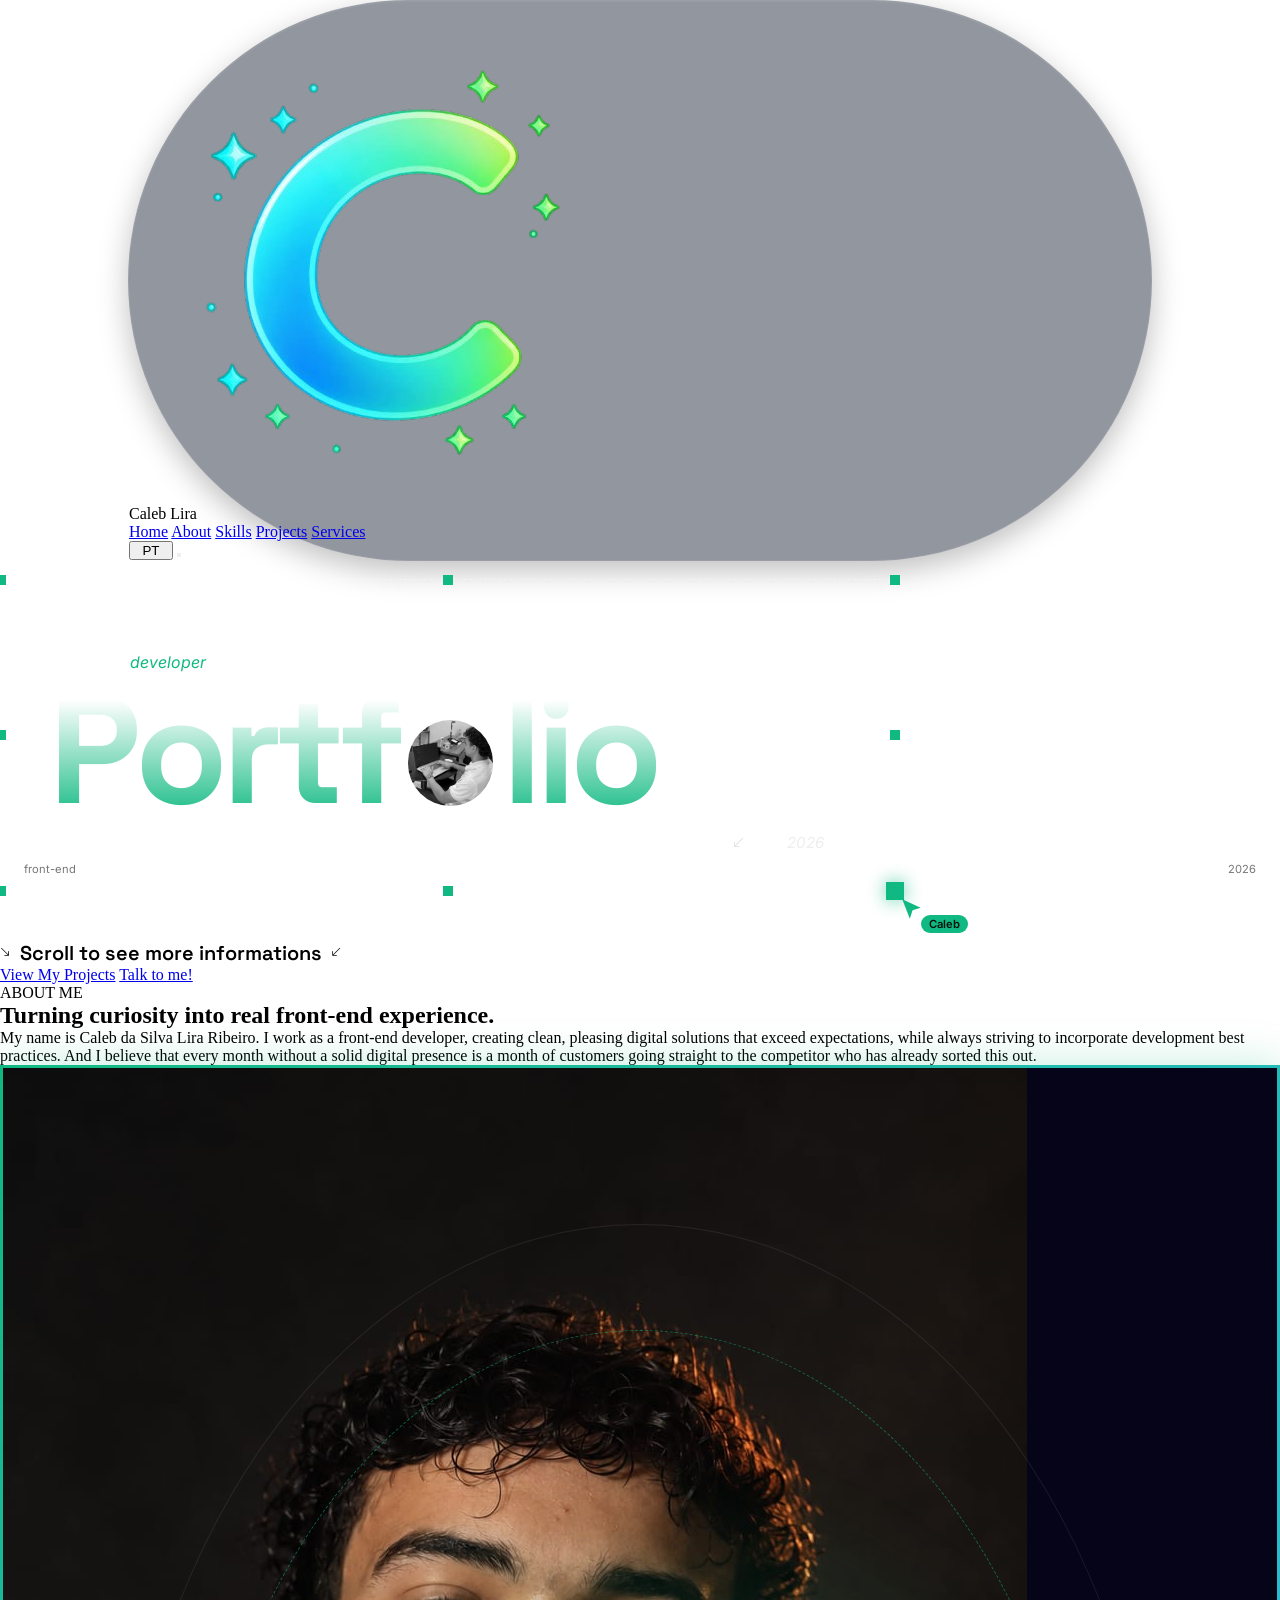
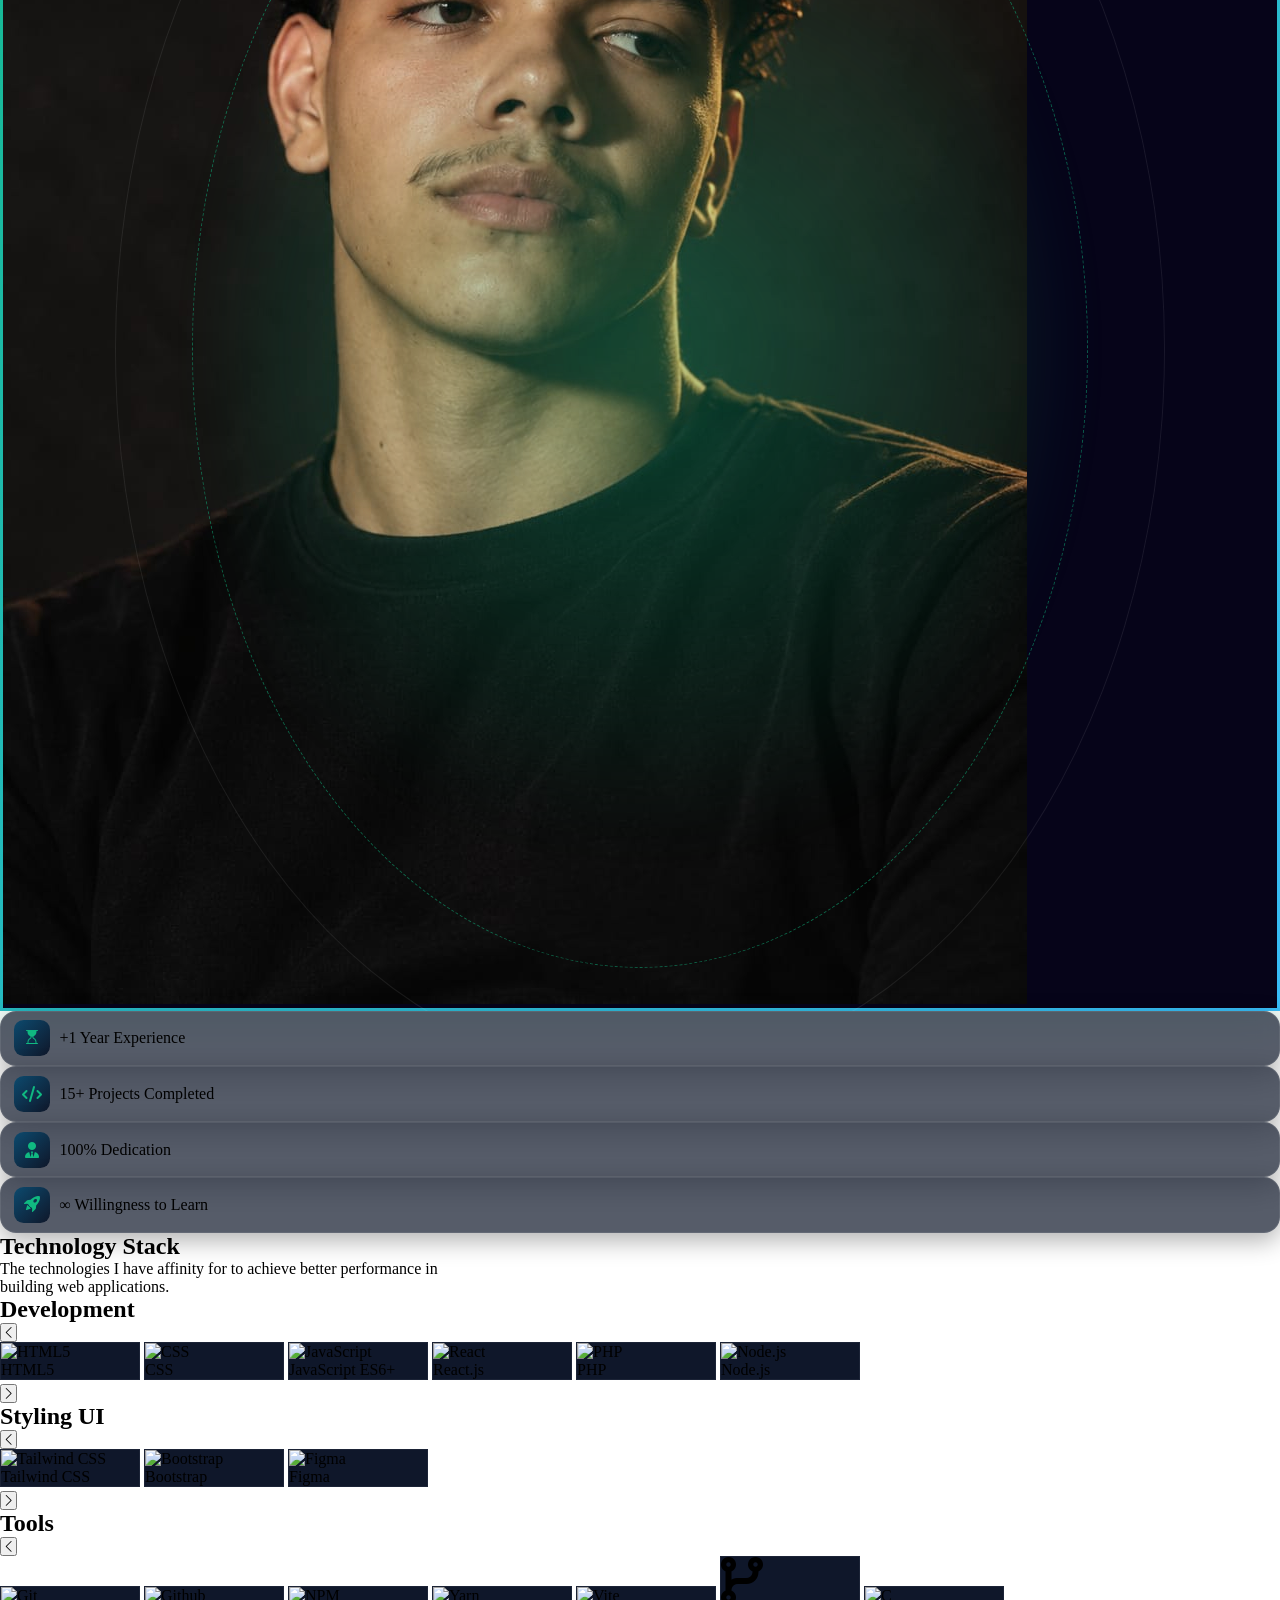
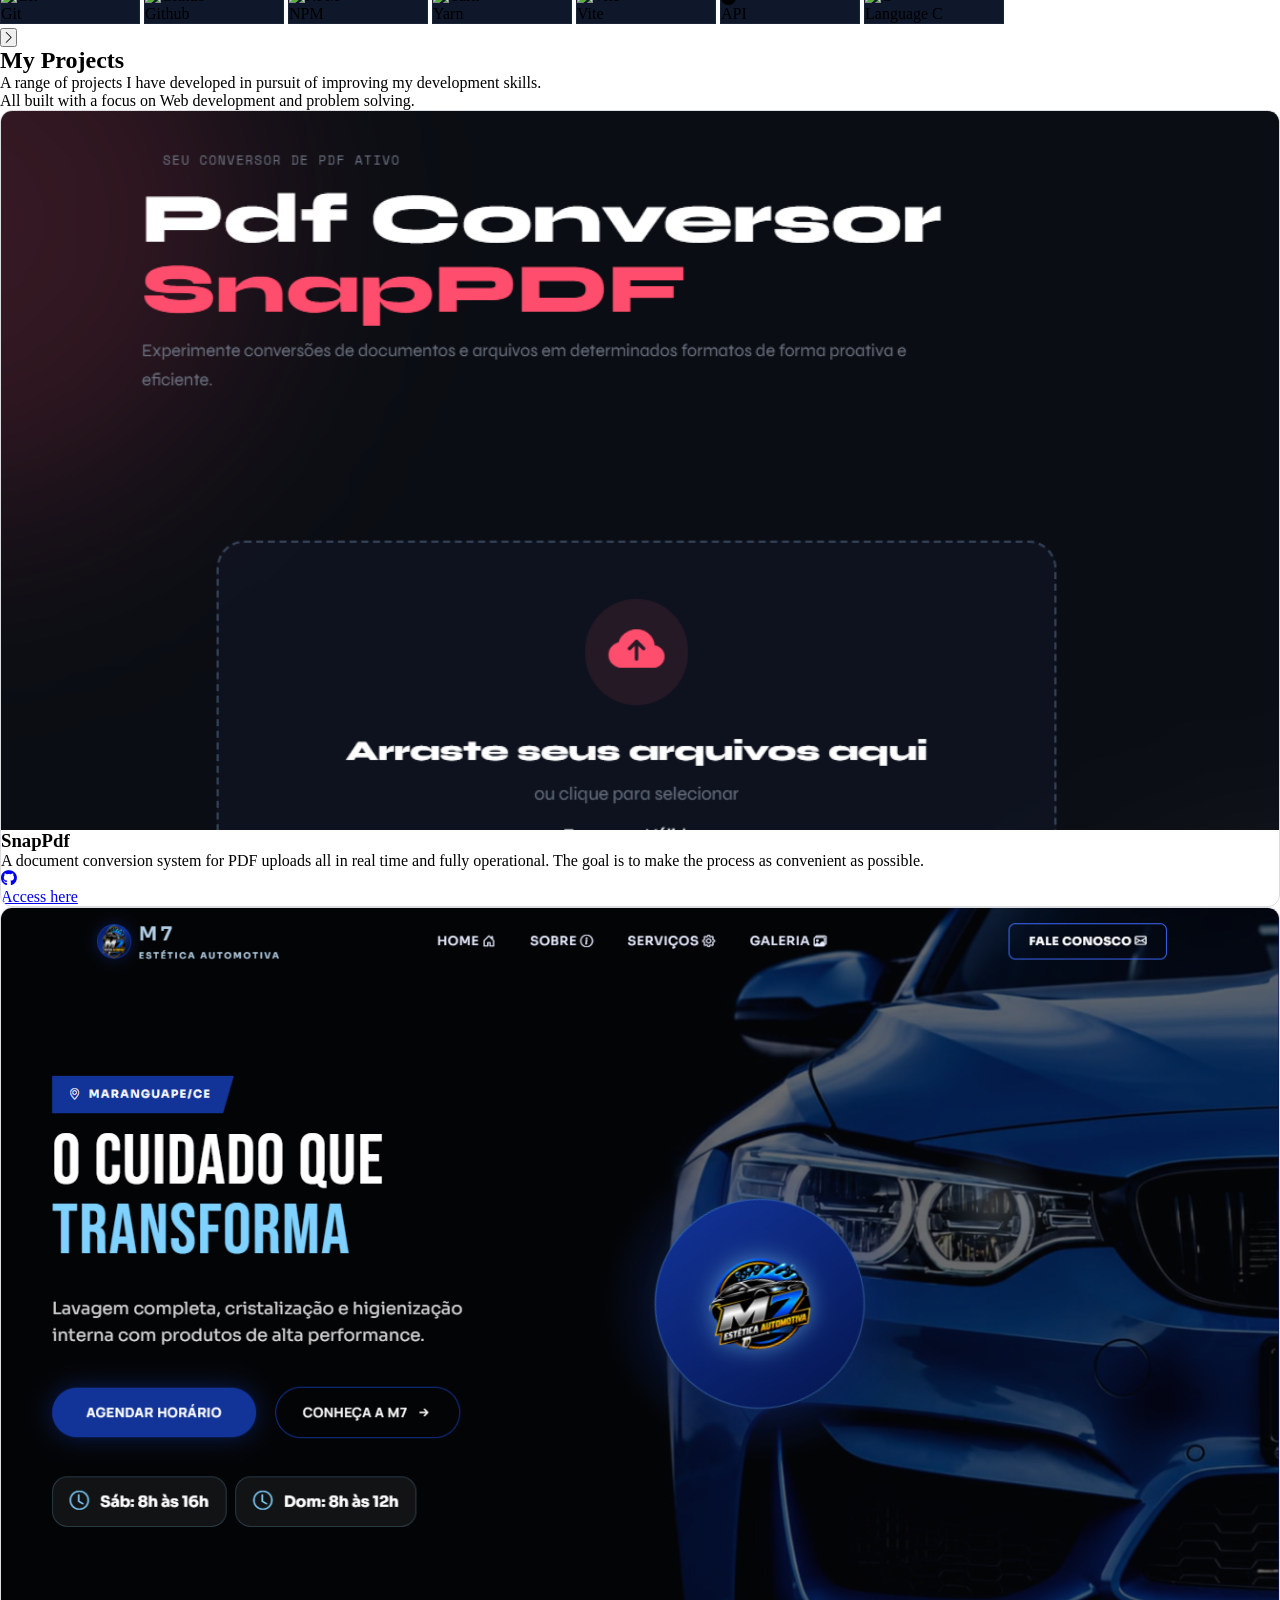
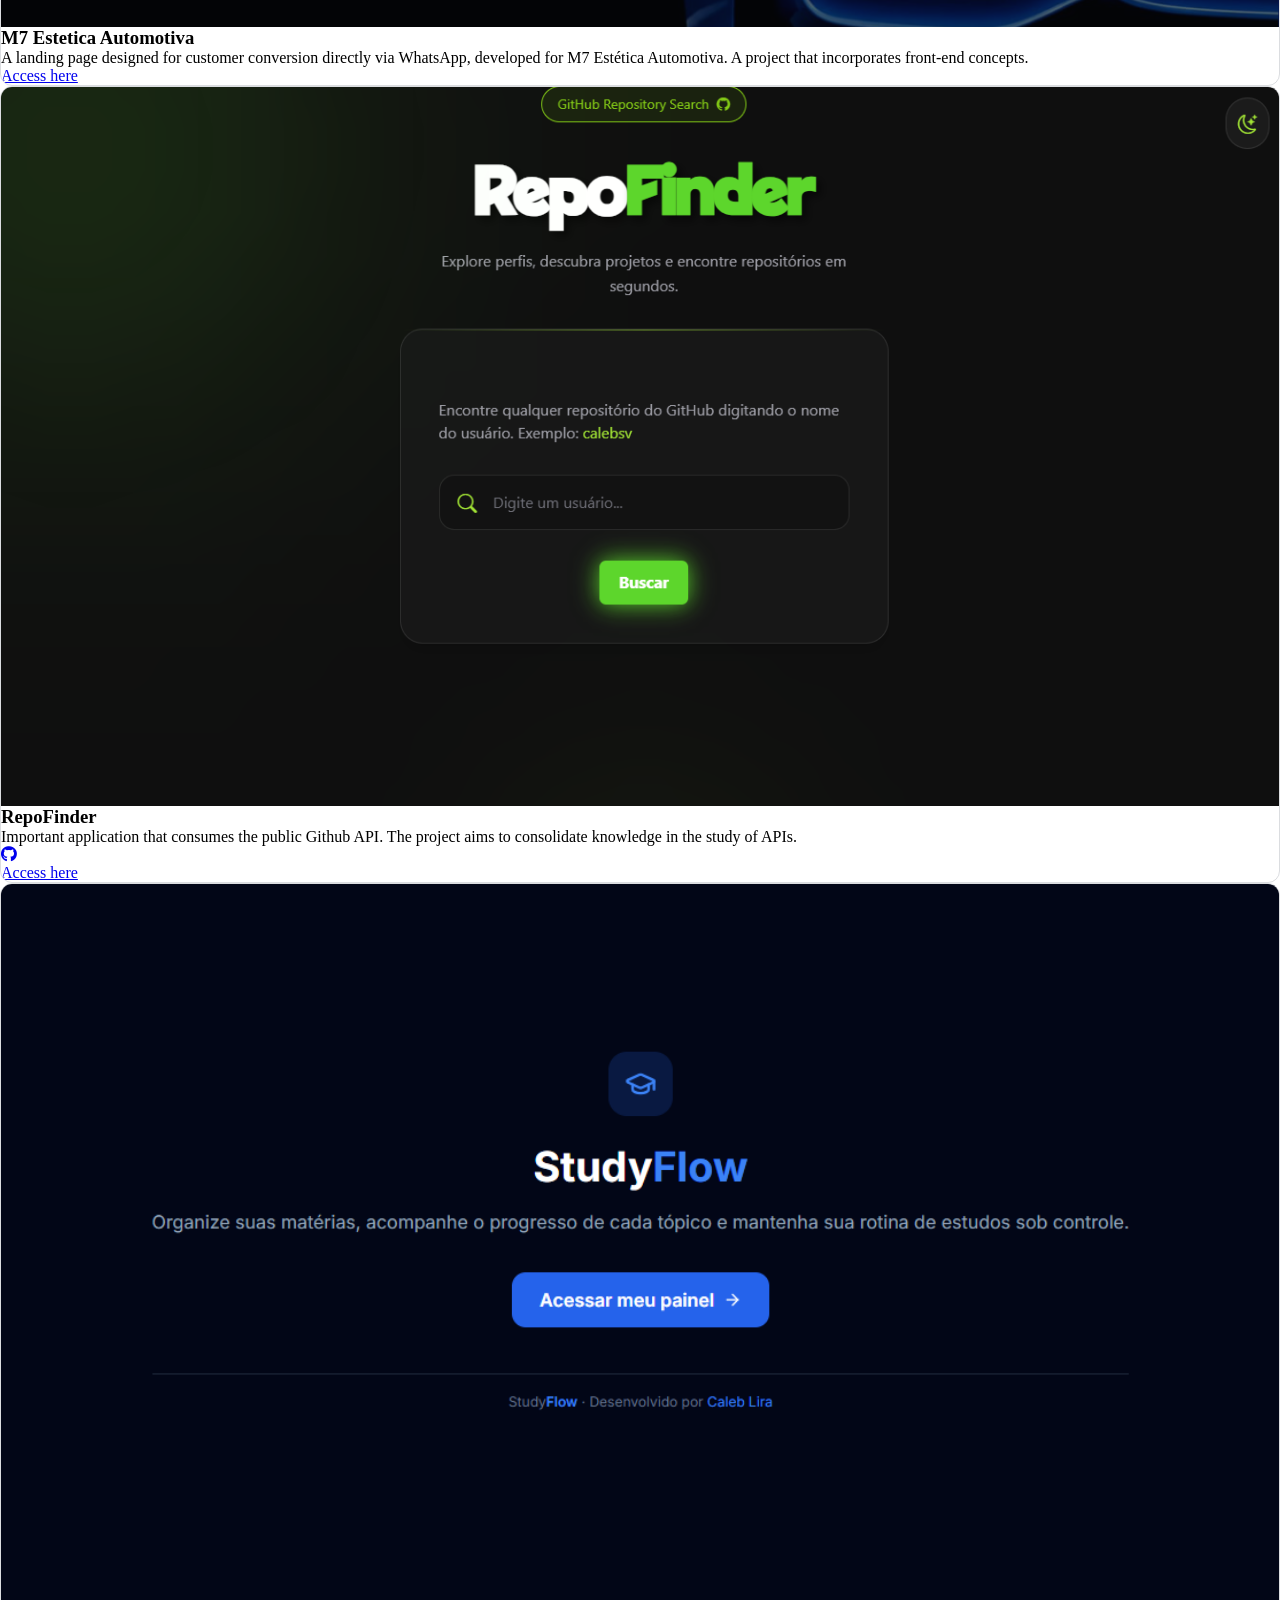
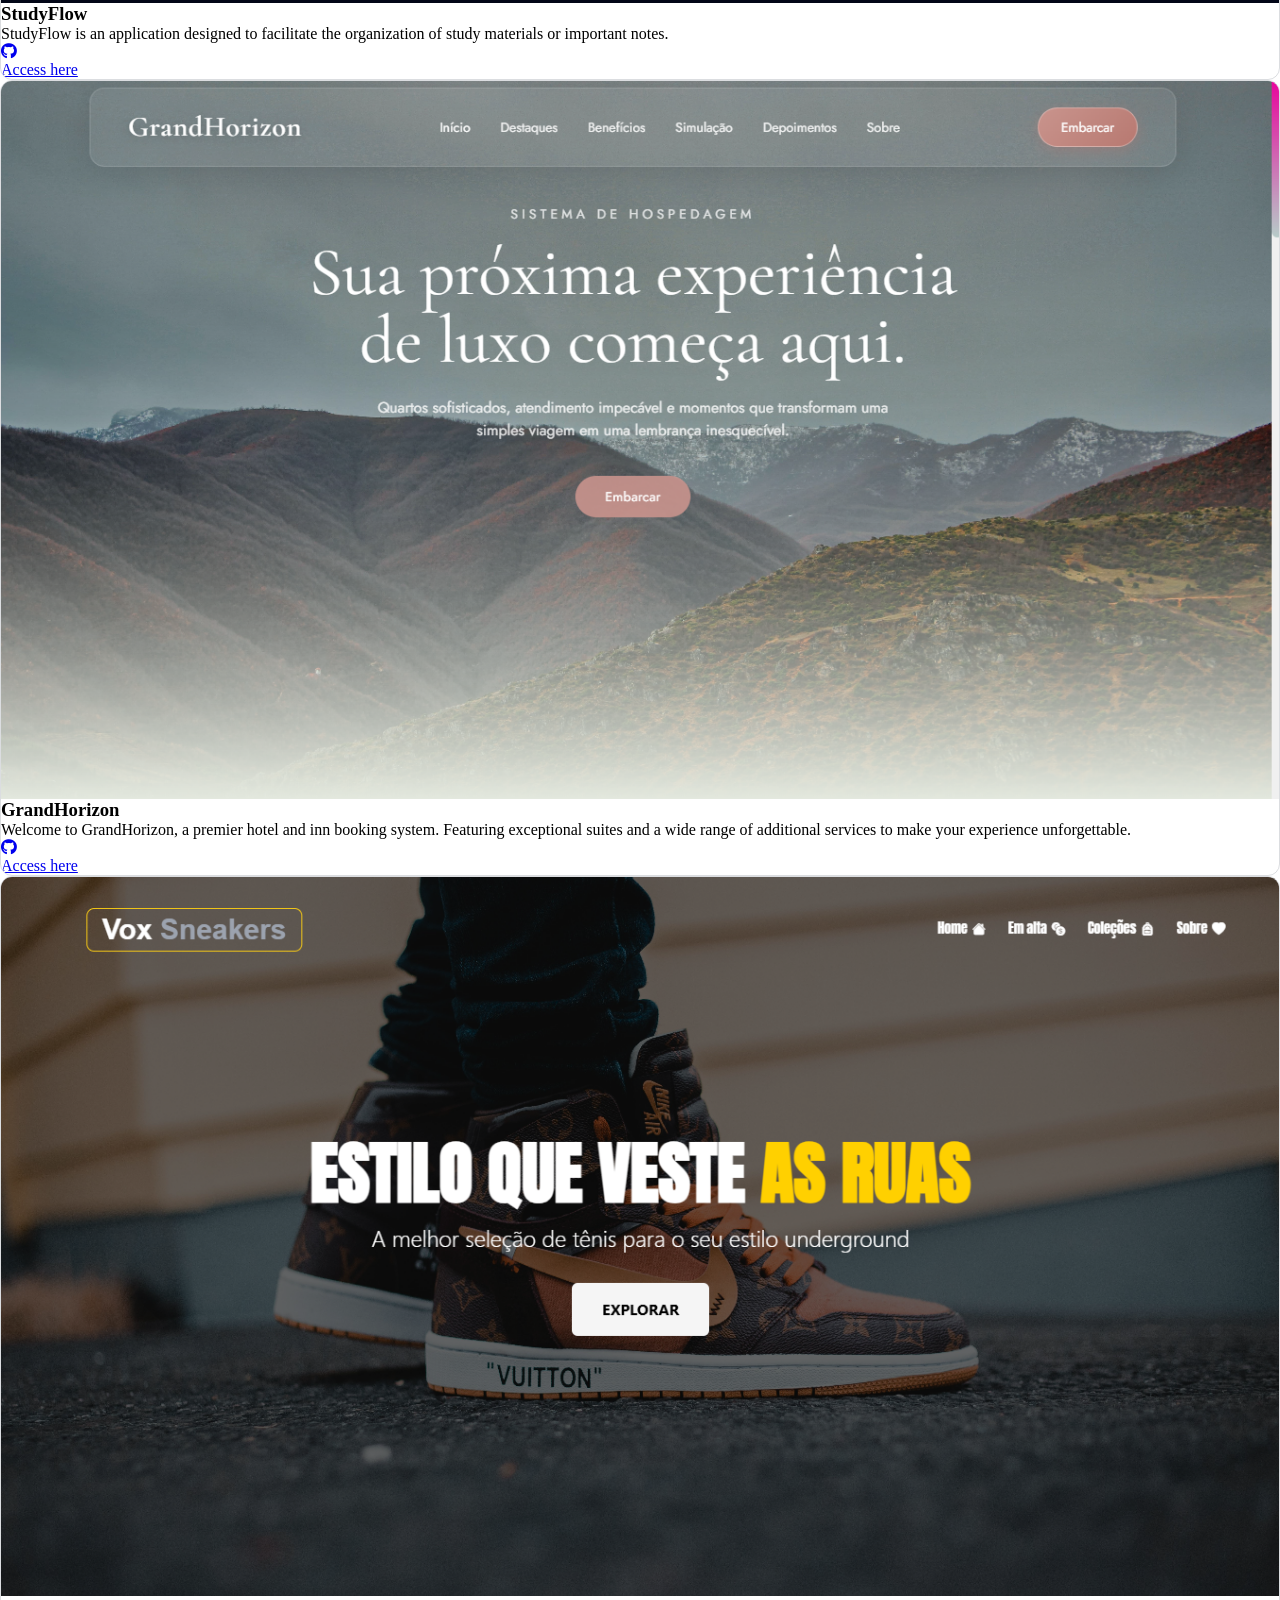
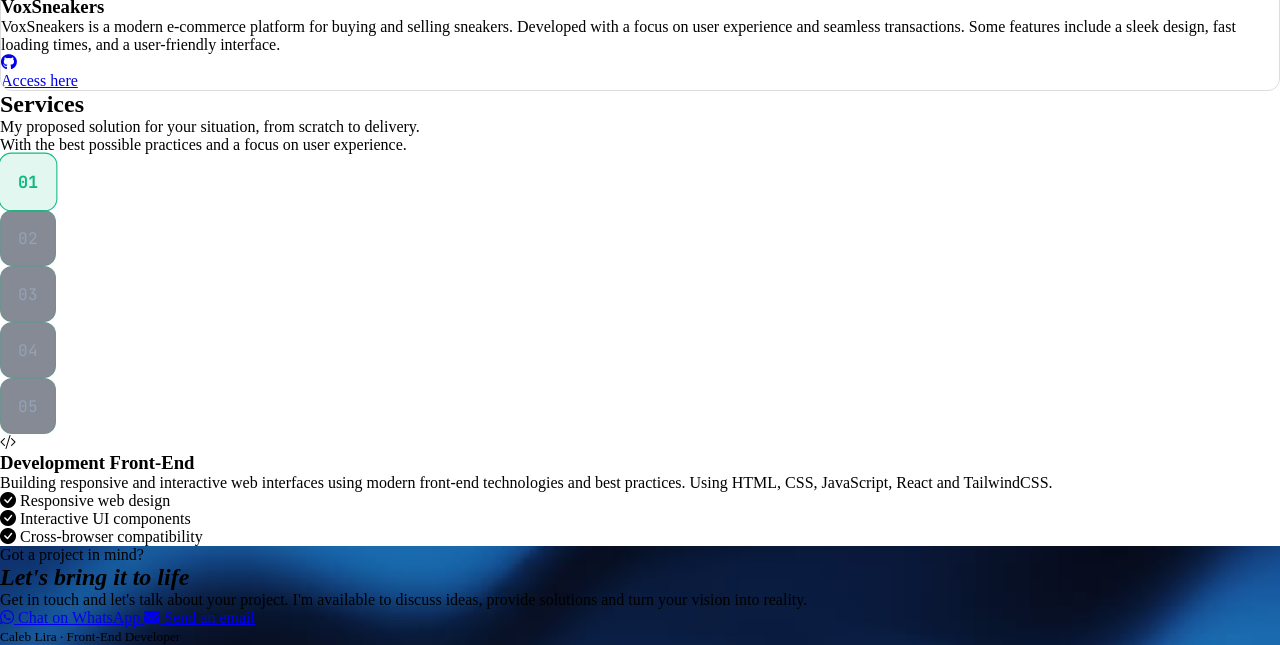
==== commit aaa26da9: "new: pagina de inicio removida, adicionada animação ao traduzir a página" ====
--- a/src/portfolio.html
+++ b/src/portfolio.html
@@ -54,17 +54,6 @@
    <nav id="navbar" class="fixed z-50">
   <div class="px-4 sm:px-6 py-2.5 flex items-center justify-between">
         <div class="nav-logo flex items-center gap-2 font-bold text-xl select-none">
-          <a href="index.html" target="_self" data-i18n-aria="aria_back" aria-label="Go back to previous page" class="group w-9 h-9 flex items-center justify-center 
-           rounded-full border border-secondary/50 
-           text-white hover:text-slate-900 
-           hover:bg-secondary 
-           hover:-translate-x-1 
-           transition-all duration-300
-           hover:shadow-[0_0_20px_rgba(0,255,200,0.5)]">
-
-            <i class="bi bi-arrow-left text-lg"></i>
-
-          </a>
           <div
             class="w-9 h-9 flex items-center justify-center rounded-full bg-transparent border border-secondary text-primary font-bold">
             <img src="assets/img/favicon.png" alt="Logo"
--- a/src/main.css
+++ b/src/main.css
@@ -1,9 +1,9 @@
 :root {
   --primary: #0f172a;
   --secondary: #10b981;
-   --ease-out: cubic-bezier(.16, 1, .3, 1);
-  --ease-io:  cubic-bezier(.76, 0, .24, 1);
-  --ease-back: cubic-bezier(.34, 1.56, .64, 1);
+  --ease-out: cubic-bezier(0.16, 1, 0.3, 1);
+  --ease-io: cubic-bezier(0.76, 0, 0.24, 1);
+  --ease-back: cubic-bezier(0.34, 1.56, 0.64, 1);
 }
 
 * {
@@ -208,15 +208,23 @@
   -webkit-backdrop-filter: blur(16px) saturate(140%);
   backdrop-filter: blur(16px) saturate(140%);
   border: 1px solid rgba(255, 255, 255, 0.08);
-  box-shadow: 0 10px 30px rgba(0, 0, 0, 0.25), inset 0 1px 0 rgba(255, 255, 255, 0.06);
-  transition: background .3s ease, border-color .3s ease, box-shadow .3s ease, top .3s ease;
+  box-shadow:
+    0 10px 30px rgba(0, 0, 0, 0.25),
+    inset 0 1px 0 rgba(255, 255, 255, 0.06);
+  transition:
+    background 0.3s ease,
+    border-color 0.3s ease,
+    box-shadow 0.3s ease,
+    top 0.3s ease;
 }
 
 nav#navbar.scrolled {
-  top: .6rem;
+  top: 0.6rem;
   background: rgba(8, 10, 28, 0.82);
   border-color: rgba(16, 185, 129, 0.45);
-  box-shadow: 0 10px 40px rgba(0, 0, 0, 0.45), 0 0 24px rgba(16, 185, 129, 0.15);
+  box-shadow:
+    0 10px 40px rgba(0, 0, 0, 0.45),
+    0 0 24px rgba(16, 185, 129, 0.15);
 }
 
 @keyframes fadeInUp {
@@ -542,149 +550,235 @@
   }
 }
 
-
 #home .hero-bg {
   background:
     linear-gradient(to bottom, transparent 82%, #060419),
-    radial-gradient(ellipse 26% 20% at 50% -4%, var(--primary), rgba(255,255,255,.12) 45%, transparent 75%),
-    radial-gradient(ellipse 60% 45% at 50% 45%, rgba(255,255,255,.07), transparent 70%),
+    radial-gradient(
+      ellipse 26% 20% at 50% -4%,
+      var(--primary),
+      rgba(255, 255, 255, 0.12) 45%,
+      transparent 75%
+    ),
+    radial-gradient(
+      ellipse 60% 45% at 50% 45%,
+      rgba(255, 255, 255, 0.07),
+      transparent 70%
+    ),
     var(--primary);
 }
 
 .hx-box {
   position: relative;
   width: min(100%, 56rem);
-  padding: clamp(2.5rem, 6vw, 4.5rem) clamp(1.25rem, 4vw, 3rem) clamp(1.25rem, 3vw, 2rem);
-  border: 1px dashed rgba(255,255,255,.35);
+  padding: clamp(2.5rem, 6vw, 4.5rem) clamp(1.25rem, 4vw, 3rem)
+    clamp(1.25rem, 3vw, 2rem);
+  border: 1px dashed rgba(255, 255, 255, 0.35);
 }
 
 .hx-h {
   position: absolute;
-  width: 10px; height: 10px;
+  width: 10px;
+  height: 10px;
   background: var(--secondary);
   transform: translate(-50%, -50%);
 }
-.hx-h--lg { width: 18px; height: 18px; box-shadow: 0 0 18px rgba(16,185,129,.7); }
-.hx-h[data-p="tl"] { top: 0;    left: 0; }
-.hx-h[data-p="tm"] { top: 0;    left: 50%; }
-.hx-h[data-p="tr"] { top: 0;    left: 100%; }
-.hx-h[data-p="ml"] { top: 50%;  left: 0; }
-.hx-h[data-p="mr"] { top: 50%;  left: 100%; }
-.hx-h[data-p="bl"] { top: 100%; left: 0; }
-.hx-h[data-p="bm"] { top: 100%; left: 50%; }
-.hx-h[data-p="br"] { top: 100%; left: 100%; }
+.hx-h--lg {
+  width: 18px;
+  height: 18px;
+  box-shadow: 0 0 18px rgba(16, 185, 129, 0.7);
+}
+.hx-h[data-p="tl"] {
+  top: 0;
+  left: 0;
+}
+.hx-h[data-p="tm"] {
+  top: 0;
+  left: 50%;
+}
+.hx-h[data-p="tr"] {
+  top: 0;
+  left: 100%;
+}
+.hx-h[data-p="ml"] {
+  top: 50%;
+  left: 0;
+}
+.hx-h[data-p="mr"] {
+  top: 50%;
+  left: 100%;
+}
+.hx-h[data-p="bl"] {
+  top: 100%;
+  left: 0;
+}
+.hx-h[data-p="bm"] {
+  top: 100%;
+  left: 50%;
+}
+.hx-h[data-p="br"] {
+  top: 100%;
+  left: 100%;
+}
 
 .hx-cursor {
   position: absolute;
-  left: 100%; top: 100%;
+  left: 100%;
+  top: 100%;
   margin: 6px 0 0 4px;
   color: var(--secondary);
-  display: flex; align-items: flex-start;
+  display: flex;
+  align-items: flex-start;
   pointer-events: none;
 }
 .hx-cursor span {
   margin: 18px 0 0 -4px;
   padding: 2px 8px;
-  font: 600 .7rem 'Inter', sans-serif;
+  font:
+    600 0.7rem "Inter",
+    sans-serif;
   background: var(--secondary);
   color: #04130d;
   border-radius: 999px;
 }
 
 .hx-label {
-  font-family: 'Inter', sans-serif;
-  font-size: clamp(.8rem, 1.6vw, 1rem);
+  font-family: "Inter", sans-serif;
+  font-size: clamp(0.8rem, 1.6vw, 1rem);
   color: var(--secondary);
-  margin-bottom: .25rem;
-}
-.hx-label b { color: #fff; font-weight: 600; }
-.hx-label i { font-style: italic; }
+  margin-bottom: 0.25rem;
+}
+.hx-label b {
+  color: #fff;
+  font-weight: 600;
+}
+.hx-label i {
+  font-style: italic;
+}
 .hx-title {
-  font-family: 'Space Grotesk', sans-serif;
+  font-family: "Space Grotesk", sans-serif;
   font-weight: 700;
   font-size: clamp(3.4rem, 14vw, 9.5rem);
-  line-height: .95;
-  letter-spacing: -.04em;
+  line-height: 0.95;
+  letter-spacing: -0.04em;
   white-space: nowrap;
-  filter: drop-shadow(0 0 28px rgba(255,255,255,.12));
+  filter: drop-shadow(0 0 28px rgba(255, 255, 255, 0.12));
 }
 
 .hx-orb {
   display: inline-block;
-  width: .62em; height: .62em;
-  padding: .03em;
-  margin: 0 .03em;
+  width: 0.62em;
+  height: 0.62em;
+  padding: 0.03em;
+  margin: 0 0.03em;
   border-radius: 50%;
   background: #fff;
-  vertical-align: -.015em;
+  vertical-align: -0.015em;
   box-shadow:
-    0 0 .1em .02em rgba(255,255,255,.9),
-    0 0 .5em .1em rgba(255,255,255,.35);
+    0 0 0.1em 0.02em rgba(255, 255, 255, 0.9),
+    0 0 0.5em 0.1em rgba(255, 255, 255, 0.35);
 }
 .hx-orb img {
-  width: 100%; height: 100%;
+  width: 100%;
+  height: 100%;
   border-radius: 50%;
   object-fit: cover;
   filter: grayscale(1) contrast(1.05);
-  transition: filter .4s ease;
-}
-.hx-orb:hover img { filter: none; }
+  transition: filter 0.4s ease;
+}
+.hx-orb:hover img {
+  filter: none;
+}
 
 .hx-meta {
-  display: flex; justify-content: flex-end; align-items: center;
-  gap: .5rem;
-  margin-top: .25rem;
-  position: relative; z-index: 2;
+  display: flex;
+  justify-content: flex-end;
+  align-items: center;
+  gap: 0.5rem;
+  margin-top: 0.25rem;
+  position: relative;
+  z-index: 2;
 }
 .hx-meta-btn {
-  width: 2rem; height: 2rem;
-  display: grid; place-items: center;
+  width: 2rem;
+  height: 2rem;
+  display: grid;
+  place-items: center;
   border-radius: 50%;
-  border: 1px solid rgba(255,255,255,.3);
-  color: #ddd; font-size: .75rem;
+  border: 1px solid rgba(255, 255, 255, 0.3);
+  color: #ddd;
+  font-size: 0.75rem;
 }
 .hx-year {
-  padding: .3rem 1.4rem;
+  padding: 0.3rem 1.4rem;
   border-radius: 999px;
-  border: 1px solid rgba(255,255,255,.3);
-  font: italic 400 .95rem 'Inter', sans-serif;
+  border: 1px solid rgba(255, 255, 255, 0.3);
+  font:
+    italic 400 0.95rem "Inter",
+    sans-serif;
   color: #eee;
 }
 
 .hx-glass {
   position: absolute;
-  left: -2.5rem; bottom: 1.25rem;
-  width: 38%; height: 3.6rem;
+  left: -2.5rem;
+  bottom: 1.25rem;
+  width: 38%;
+  height: 3.6rem;
   border-radius: 999px;
-  background: rgba(255,255,255,.04);
-  border: 1px solid rgba(255,255,255,.08);
+  background: rgba(255, 255, 255, 0.04);
+  border: 1px solid rgba(255, 255, 255, 0.08);
   -webkit-backdrop-filter: blur(6px);
-          backdrop-filter: blur(6px);
+  backdrop-filter: blur(6px);
   pointer-events: none;
 }
-@media (max-width: 640px) { .hx-glass { display: none; } }
+@media (max-width: 640px) {
+  .hx-glass {
+    display: none;
+  }
+}
 
 .hx-hint {
   margin-top: 3rem;
-  display: flex; align-items: center; gap: .6rem;
-  font: 600 clamp(1rem, 2.4vw, 1.25rem) 'Space Grotesk', sans-serif;
-}
-.hx-hint i { font-size: .65rem; }
+  display: flex;
+  align-items: center;
+  gap: 0.6rem;
+  font:
+    600 clamp(1rem, 2.4vw, 1.25rem) "Space Grotesk",
+    sans-serif;
+}
+.hx-hint i {
+  font-size: 0.65rem;
+}
 
 .hx-rail {
   position: absolute;
-  left: 1.5rem; right: 1.5rem; bottom: 1.5rem;
-  display: flex; align-items: center; gap: 1rem;
-  font: 400 .7rem 'Inter', sans-serif;
+  left: 1.5rem;
+  right: 1.5rem;
+  bottom: 1.5rem;
+  display: flex;
+  align-items: center;
+  gap: 1rem;
+  font:
+    400 0.7rem "Inter",
+    sans-serif;
   color: #777;
 }
 .hx-rail i {
-  flex: 1; height: 1px;
-  background: linear-gradient(90deg, transparent, rgba(255,255,255,.35) 50%, transparent);
+  flex: 1;
+  height: 1px;
+  background: linear-gradient(
+    90deg,
+    transparent,
+    rgba(255, 255, 255, 0.35) 50%,
+    transparent
+  );
 }
 
 @media (prefers-reduced-motion: reduce) {
-  .fade-in { animation: none !important; opacity: 1 !important; }
+  .fade-in {
+    animation: none !important;
+    opacity: 1 !important;
+  }
 }
 
 .terminal-cursor {
@@ -756,83 +850,207 @@
   text-transform: uppercase;
 }
 
-
-@keyframes hxBg     { from { opacity: 0; transform: scale(1.12); } }
-@keyframes hxBox    { from { clip-path: inset(0 50% 0 50%); } to { clip-path: inset(-120px); } }
-@keyframes hxPop    { from { transform: translate(-50%, -50%) scale(0); }
-                      to   { transform: translate(-50%, -50%) scale(1); } }
-@keyframes hxTap    { 50%  { transform: translate(-50%, -50%) scale(.7); } }
-@keyframes hxLetter { from { transform: translateY(115%); filter: blur(10px); }
-                      to   { transform: none; filter: blur(0); } }
-@keyframes hxOrb    { from { transform: scale(0); opacity: 0; box-shadow: 0 0 0 0 rgba(255,255,255,0); } }
-@keyframes hxPhoto  { from { filter: grayscale(1) contrast(.7) brightness(2.4); }
-                      to   { filter: grayscale(1) contrast(1.05) brightness(1); } }
-@keyframes hxRise   { from { opacity: 0; transform: translateY(14px); filter: blur(6px); } }
-@keyframes hxSlide  { from { opacity: 0; transform: translateX(18px); } }
-@keyframes hxGlass  { from { opacity: 0; transform: scaleX(0); } }
-@keyframes hxCursor { from { opacity: 0; transform: translate(90px, 70px); } }
-@keyframes hxFade   { from { opacity: 0; } }
-@keyframes hxLine   { from { transform: scaleX(0); } }
- 
-#home .hero-bg { animation: hxBg 1.8s var(--ease-out) both; }
- 
-.hx-box { animation: hxBox 1.2s var(--ease-io) .15s backwards; }
- 
+@keyframes hxBg {
+  from {
+    opacity: 0;
+    transform: scale(1.12);
+  }
+}
+@keyframes hxBox {
+  from {
+    clip-path: inset(0 50% 0 50%);
+  }
+  to {
+    clip-path: inset(-120px);
+  }
+}
+@keyframes hxPop {
+  from {
+    transform: translate(-50%, -50%) scale(0);
+  }
+  to {
+    transform: translate(-50%, -50%) scale(1);
+  }
+}
+@keyframes hxTap {
+  50% {
+    transform: translate(-50%, -50%) scale(0.7);
+  }
+}
+@keyframes hxLetter {
+  from {
+    transform: translateY(115%);
+    filter: blur(10px);
+  }
+  to {
+    transform: none;
+    filter: blur(0);
+  }
+}
+@keyframes hxOrb {
+  from {
+    transform: scale(0);
+    opacity: 0;
+    box-shadow: 0 0 0 0 rgba(255, 255, 255, 0);
+  }
+}
+@keyframes hxPhoto {
+  from {
+    filter: grayscale(1) contrast(0.7) brightness(2.4);
+  }
+  to {
+    filter: grayscale(1) contrast(1.05) brightness(1);
+  }
+}
+@keyframes hxRise {
+  from {
+    opacity: 0;
+    transform: translateY(14px);
+    filter: blur(6px);
+  }
+}
+@keyframes hxSlide {
+  from {
+    opacity: 0;
+    transform: translateX(18px);
+  }
+}
+@keyframes hxGlass {
+  from {
+    opacity: 0;
+    transform: scaleX(0);
+  }
+}
+@keyframes hxCursor {
+  from {
+    opacity: 0;
+    transform: translate(90px, 70px);
+  }
+}
+@keyframes hxFade {
+  from {
+    opacity: 0;
+  }
+}
+@keyframes hxLine {
+  from {
+    transform: scaleX(0);
+  }
+}
+
+#home .hero-bg {
+  animation: hxBg 1.8s var(--ease-out) both;
+}
+
+.hx-box {
+  animation: hxBox 1.2s var(--ease-io) 0.15s backwards;
+}
+
 /* alças: cantos primeiro, depois meios, por último a grande */
-.hx-h { animation: hxPop .55s var(--ease-back) .85s backwards; }
-.hx-h[data-p="tm"], .hx-h[data-p="ml"],
-.hx-h[data-p="mr"], .hx-h[data-p="bm"] { animation-delay: .95s; }
+.hx-h {
+  animation: hxPop 0.55s var(--ease-back) 0.85s backwards;
+}
+.hx-h[data-p="tm"],
+.hx-h[data-p="ml"],
+.hx-h[data-p="mr"],
+.hx-h[data-p="bm"] {
+  animation-delay: 0.95s;
+}
 .hx-h--lg {
-  animation: hxPop .55s var(--ease-back) 1.05s backwards,
-             hxTap .35s ease 2.45s;
-}
- 
-.hx-label { animation: hxRise .9s var(--ease-out) .55s backwards; }
- 
+  animation:
+    hxPop 0.55s var(--ease-back) 1.05s backwards,
+    hxTap 0.35s ease 2.45s;
+}
+
+.hx-label {
+  animation: hxRise 0.9s var(--ease-out) 0.55s backwards;
+}
+
 /* letras: máscara + subida escalonada */
 .hx-mask {
   display: inline-block;
-  clip-path: inset(-.15em -.1em 0 -.1em);
+  clip-path: inset(-0.15em -0.1em 0 -0.1em);
 }
 .hx-ch {
   display: inline-block;
-  padding: 0 .04em;
-  margin: 0 -.04em;
+  padding: 0 0.04em;
+  margin: 0 -0.04em;
   background: linear-gradient(180deg, #fff 15%, var(--secondary) 100%);
   -webkit-background-clip: text;
-          background-clip: text;
+  background-clip: text;
   color: transparent;
   will-change: transform;
-  animation: hxLetter 1.1s var(--ease-out) calc(.7s + var(--i, 0) * .06s) backwards;
-}
- 
+  animation: hxLetter 1.1s var(--ease-out) calc(0.7s + var(--i, 0) * 0.06s)
+    backwards;
+}
+
 /* orbe + foto */
-.hx-orb { animation: hxOrb 1.1s var(--ease-back) 1s backwards; }
-.hx-orb img { animation: hxPhoto 1.6s var(--ease-out) 1.1s backwards; }
- 
-.hx-meta-btn { animation: hxSlide .8s var(--ease-out) 1.5s backwards; }
-.hx-year     { animation: hxSlide .8s var(--ease-out) 1.6s backwards; }
-.hx-glass    { transform-origin: left center; animation: hxGlass 1.1s var(--ease-io) 1.4s backwards; }
- 
-.hx-cursor { animation: hxCursor 1s var(--ease-out) 1.6s backwards; }
- 
-.hx-hint   { animation: hxRise .9s var(--ease-out) 1.7s backwards; }
-.hx-cta    { animation: hxRise .9s var(--ease-out) 1.85s backwards; }
-.hx-rail   { animation: hxFade 1s ease 2s backwards; }
-.hx-rail i { animation: hxLine 1.2s var(--ease-io) 2s backwards; }
- 
+.hx-orb {
+  animation: hxOrb 1.1s var(--ease-back) 1s backwards;
+}
+.hx-orb img {
+  animation: hxPhoto 1.6s var(--ease-out) 1.1s backwards;
+}
+
+.hx-meta-btn {
+  animation: hxSlide 0.8s var(--ease-out) 1.5s backwards;
+}
+.hx-year {
+  animation: hxSlide 0.8s var(--ease-out) 1.6s backwards;
+}
+.hx-glass {
+  transform-origin: left center;
+  animation: hxGlass 1.1s var(--ease-io) 1.4s backwards;
+}
+
+.hx-cursor {
+  animation: hxCursor 1s var(--ease-out) 1.6s backwards;
+}
+
+.hx-hint {
+  animation: hxRise 0.9s var(--ease-out) 1.7s backwards;
+}
+.hx-cta {
+  animation: hxRise 0.9s var(--ease-out) 1.85s backwards;
+}
+.hx-rail {
+  animation: hxFade 1s ease 2s backwards;
+}
+.hx-rail i {
+  animation: hxLine 1.2s var(--ease-io) 2s backwards;
+}
+
 @media (prefers-reduced-motion: reduce) {
-  #home .hero-bg, .hx-box, .hx-h, .hx-h--lg, .hx-label, .hx-ch, .hx-orb,
-  .hx-orb img, .hx-meta-btn, .hx-year, .hx-glass, .hx-cursor,
-  .hx-hint, .hx-cta, .hx-rail, .hx-rail i { animation: none !important; }
-}
- 
+  #home .hero-bg,
+  .hx-box,
+  .hx-h,
+  .hx-h--lg,
+  .hx-label,
+  .hx-ch,
+  .hx-orb,
+  .hx-orb img,
+  .hx-meta-btn,
+  .hx-year,
+  .hx-glass,
+  .hx-cursor,
+  .hx-hint,
+  .hx-cta,
+  .hx-rail,
+  .hx-rail i {
+    animation: none !important;
+  }
+}
+
 /* ===== About: foto + stats ===== */
 .about-glow {
   position: absolute;
   inset: 18%;
   border-radius: 50%;
-  background: radial-gradient(circle, rgba(16, 185, 129, .35), transparent 70%);
+  background: radial-gradient(
+    circle,
+    rgba(16, 185, 129, 0.35),
+    transparent 70%
+  );
   filter: blur(30px);
 }
 
@@ -843,11 +1061,11 @@
 }
 .about-ring--solid {
   inset: 9%;
-  border: 1px solid rgba(255, 255, 255, .08);
+  border: 1px solid rgba(255, 255, 255, 0.08);
 }
 .about-ring--dashed {
   inset: 15%;
-  border: 1px dashed rgba(16, 185, 129, .5);
+  border: 1px dashed rgba(16, 185, 129, 0.5);
   animation: spinSlow 40s linear infinite;
 }
 
@@ -856,24 +1074,26 @@
   background:
     linear-gradient(#060419, #060419) padding-box,
     linear-gradient(135deg, #10b981, #38bdf8) border-box;
-  box-shadow: 0 0 40px rgba(16, 185, 129, .25);
+  box-shadow: 0 0 40px rgba(16, 185, 129, 0.25);
 }
 
 .stat-card {
   display: flex;
   align-items: center;
-  gap: .6rem;
-  padding: .55rem .8rem;
+  gap: 0.6rem;
+  padding: 0.55rem 0.8rem;
   border-radius: 1rem;
-  background: rgba(15, 23, 42, .7);
-  border: 1px solid rgba(255, 255, 255, .08);
+  background: rgba(15, 23, 42, 0.7);
+  border: 1px solid rgba(255, 255, 255, 0.08);
   -webkit-backdrop-filter: blur(10px);
   backdrop-filter: blur(10px);
-  box-shadow: 0 8px 24px rgba(0, 0, 0, .3);
+  box-shadow: 0 8px 24px rgba(0, 0, 0, 0.3);
   animation: floatY 5s ease-in-out infinite;
-  transition: border-color .3s ease;
-}
-.stat-card:hover { border-color: rgba(16, 185, 129, .5); }
+  transition: border-color 0.3s ease;
+}
+.stat-card:hover {
+  border-color: rgba(16, 185, 129, 0.5);
+}
 
 .stat-icon {
   flex-shrink: 0;
@@ -882,27 +1102,73 @@
   display: flex;
   align-items: center;
   justify-content: center;
-  border-radius: .6rem;
+  border-radius: 0.6rem;
   background: linear-gradient(135deg, #0c4a6e, #0f172a);
   color: var(--secondary);
 }
 
-@keyframes spinSlow { to { transform: rotate(360deg); } }
+@keyframes spinSlow {
+  to {
+    transform: rotate(360deg);
+  }
+}
 @keyframes floatY {
-  0%, 100% { transform: translateY(0); }
-  50%      { transform: translateY(-6px); }
+  0%,
+  100% {
+    transform: translateY(0);
+  }
+  50% {
+    transform: translateY(-6px);
+  }
 }
 
 @media (prefers-reduced-motion: reduce) {
-  .about-ring--dashed, .stat-card { animation: none !important; }
-}
-#stylingSlider::-webkit-scrollbar { display: none; }
-#stylingSlider { scrollbar-width: none; }
+  .about-ring--dashed,
+  .stat-card {
+    animation: none !important;
+  }
+}
+#stylingSlider::-webkit-scrollbar {
+  display: none;
+}
+#stylingSlider {
+  scrollbar-width: none;
+}
 
 .window {
-    background-color: var(--surface); /* cor de reserva enquanto a imagem carrega */
-  background-image: url('assets/img/Gradiente Suave.jpg'); /* imagem de fundo */
-  background-size: cover;      /* preenche sem distorcer */
+  background-color: var(
+    --surface
+  ); /* cor de reserva enquanto a imagem carrega */
+  background-image: url("assets/img/Gradiente Suave.jpg"); /* imagem de fundo */
+  background-size: cover; /* preenche sem distorcer */
   background-position: center; /* centraliza o enquadramento */
   background-repeat: no-repeat;
-}+}
+
+@keyframes langOut {
+  to {
+    opacity: 0;
+    filter: blur(6px);
+  }
+}
+
+@keyframes langIn {
+  from {
+    opacity: 0;
+    filter: blur(6px);
+  }
+  to {
+    opacity: 1;
+    filter: blur(0);
+  }
+}
+
+/* Fase 1: textos somem */
+body.lang-out :is([data-i18n], [data-i18n-html]):not(.reveal:not(.visible)) {
+  animation: langOut 0.2s ease forwards;
+}
+
+/* Fase 2: textos novos aparecem */
+body.lang-in :is([data-i18n], [data-i18n-html]):not(.reveal:not(.visible)) {
+  animation: langIn 0.3s ease both;
+}
